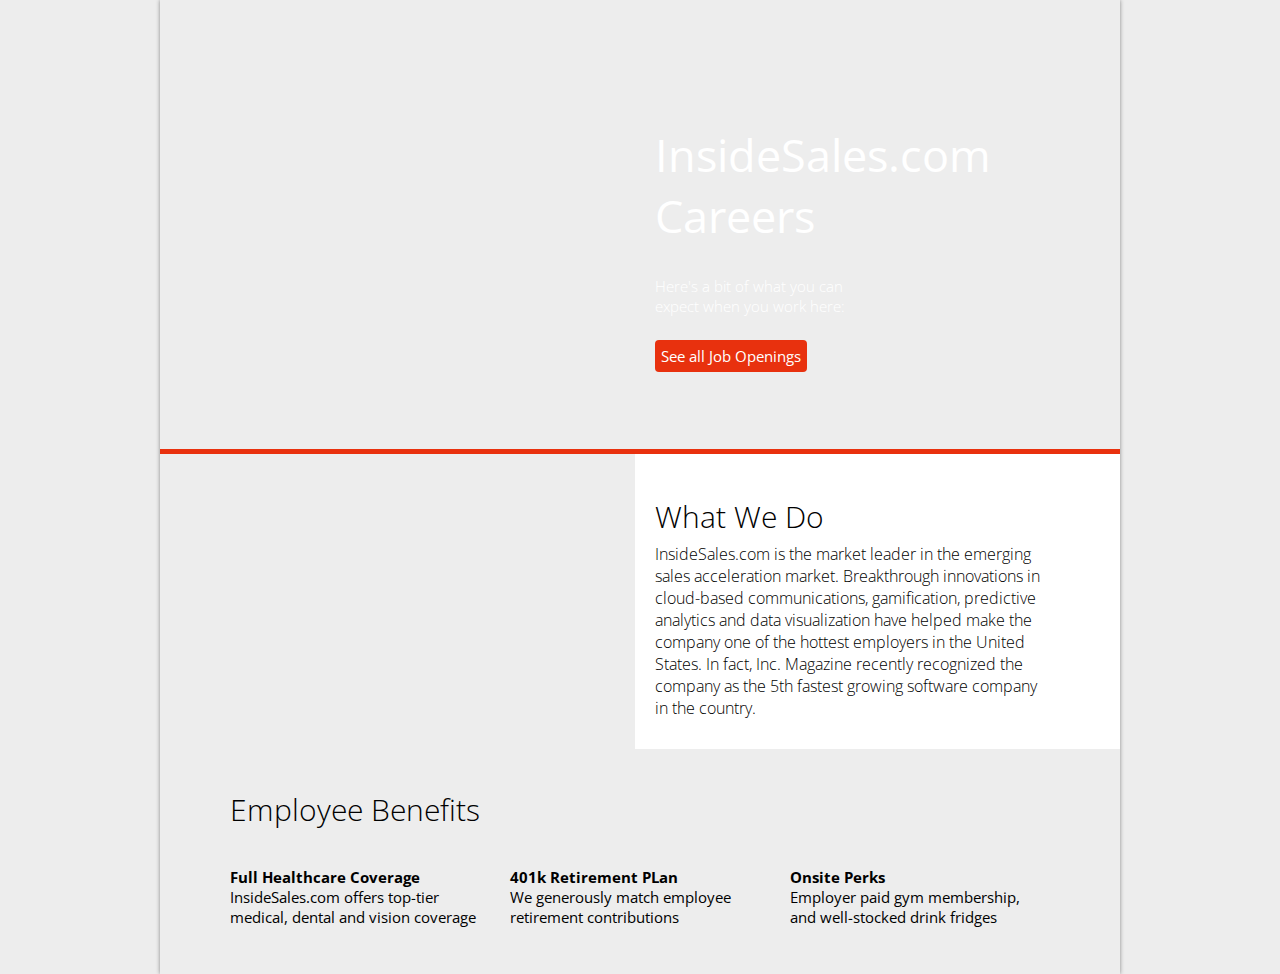
==== index.html @ 8c391225 "Finishes Benefit section" ====
<html>
<head>
	<title>Careers at InsideSales.com</title>
<!-- 	<link rel="stylesheet" type="text/css" href="http://yui.yahooapis.com/pure/0.4.2/pure-min.css"> -->
	<link href="http://fonts.googleapis.com/css?family=Open+Sans:300italic,400italic,600italic,700italic,800italic,400,300,600,700,800" rel="stylesheet" type="text/css">
	<link rel="stylesheet" type="text/css" href="main.css">

	<script src="http://ajax.googleapis.com/ajax/libs/jquery/1.7.1/jquery.min.js" type="text/javascript"></script>

</head>
<body>
	<!--Banner-->
	<div class="banner">
		<div class="banner-content">
			<h1>InsideSales.com Careers</h1>
			<p>Here's a bit of what you can 
			<br />expect when you work here:</p>
			<a class="pure-button" href="">See all Job Openings</a>
		</div>
	</div>

	<!--What We Do Section-->
	<div class="what-we-do">
		<!--Commercial Video-->
        <div class="videoHeroMobile">
            <a href="#" data-reveal-id="myModal">
                <img id="circlePlay" class="videoPlay" src="http://static.insidesales.com/assets/images/video-play-white-2.png" onmouseover="swapIcon();" onmouseout="replaceIcon();">
            </a>
        </div>
		<!--What We Do Content-->
		<div class="what-we-do-content">
			<h2>What We Do</h2>
			<p>InsideSales.com is the market leader in the emerging 
			sales acceleration market. Breakthrough innovations in 
			cloud-based communications, gamiﬁcation, predictive 
			analytics and data visualization have helped make the 
			company one of the hottest employers in the United 
			States. In fact, Inc. Magazine recently recognized the 
			company as the 5th fastest growing software company 
			in the country.</p>
		</div>
	</div>

	<!--Employee Benefits-->
	<div class="benefits">
		<!--Benefits Header-->
		<div class="benefits-title">
			<h2>Employee Benefits</h2>
		</div>
		<!--Benefits lists-->
		<div class="benefits-content">
			<p><b>Full Healthcare Coverage</b></p>
			<p>InsideSales.com offers top-tier medical, dental and vision coverage</p>
		</div>
		<div class="benefits-content">
			<p><b>401k Retirement PLan</b></p>
			<p>We generously match employee retirement contributions</p>
		</div>
		<div class="benefits-content">
			<p><b>Onsite Perks</b></p>
			<p>Employer paid gym membership, and well-stocked drink fridges</p>
		</div>
	</div>

	<!--Do Good Foundation-->
	<div class="pure-g-r">
		<!--Do Good Foundation Content-->
		<div class="pure-u-1-2">
		</div>
		<!--Do Good Video-->
		<div class="pure-u-1-2">
		</div>
	</div>

	<!--Open Positions-->
	<div class="pure-g-r">
		<!--Open Positions Header-->
		<div class="pure-u-1">
		</div>
		<!--Departments-->
		<div class="pure-u-1-6">

		</div>

	</div>





<!--Video Modal
     <div id="myModal" class="reveal-modal">
        <div class="videoContainer">
            <iframe id="frameVideo" src="//www.youtube.com/embed/lNMtQ4W--EI?rel=0" frameborder="0" allowfullscreen style="width:100%; height:100%;"></iframe>
        </div>

	    <script>

	        var video = $("#frameVideo").attr("src");
	    
	        $('#myModal').bind('closed', function() {
	            console.log("myModal closed");
	            $("#frameVideo").attr("src","");
	            $("#frameVideo").attr("src",video);
	        });

	    </script>


	     <script> 	 	
	        function swapIcon() {
	            document.getElementById('circlePlay').src = "http://static.insidesales.com/assets/images/video-play-blue-2.png"; 		
	        }
	        function replaceIcon() {
	            document.getElementById('circlePlay').src = "http://static.insidesales.com/assets/images/video-play-white-2.png"; 	 		
	        } 	 		
	        $("#circlePlay").click(function() { 			        
	            $("#frameVideo").attr("src","//www.youtube.com/embed/ed4tz5NW0PI?rel=0&autoplay=1"); 	 		
	        });



	        function swapIcon2() {
	            document.getElementById('circlePlay2').src = "http://static.insidesales.com/assets/images/video-play-blue-2.png"; 		
	        }
	        function replaceIcon2() {
	            document.getElementById('circlePlay2').src = "http://static.insidesales.com/assets/images/video-play-white-2.png"; 	 		
	        } 	 		
	        $("#circlePlay2").click(function() { 			        
	            $("#frameVideo").attr("src","//www.youtube.com/embed/WAd9bitTn18?rel=0&autoplay=1"); 	 		
	        });

	      </script>
	</div>
-->
</body>
</html>
---- main.css ----
html {
	background-color: #ededed;
}

body{
	font-family: Open Sans, Arial, sans-serif !important;
	width: 960px;
	margin: 0 auto;
	box-shadow: 0px 0px 4px #888888;
}

h1 {
	font-size: 2.83em;
	font-weight: normal;
	margin-top: 0px;
}


.banner {
	background-image: url('http://www.insidesales.com/images/careers-banner.jpg'); 
	background-size: 960px 635px;
	background-repeat: no-repeat;
	height: 449px;
	color: #ffffff;
	border-bottom: 5px solid #e9310e;
}

.banner-content {
	padding-top: 124px;
	margin-left: 495px;
	margin-top: 0px;
}

.banner-content h1 {
	font-size: 2.83em;
	font-weight: normal;
}


.banner-content p {
	font-size: 0.9375em;
	font-weight: 200;
	margin-top: 0px;
	margin-bottom: 30px;
}

.pure-button {
	font-size: 0.9375em;
	background-color: #e8310e;
	border-radius: 4px;
	color: #ffffff;
	text-decoration: none;
	padding: 6px;
}

.videoContainer {
	padding-top: 0px;
	margin-bottom: 0px;
	position: relative;
	padding-bottom: 56.25%;
	height: 0;
}

.videoHeroMobile {
	width: 475px;
    background-size: 100% auto;
    background-position: top center;
    background-image: url('http://static.insidesales.com/assets/images/science-of-sales-screenshot-mobile2.jpg');
    /*height: 234px;*/
    height: 0;
    background-repeat: no-repeat;
    text-align: center;
    padding-bottom: 31%;
    display: inline-block;
    float: left;
}

.videoHeroMobile2 {
    background-size: 100% auto;
    background-position: top center;
    background-image: url('/images/do-good-foundation-video.jpg');
    /*height: 234px;*/
    height: 0;
    background-repeat: no-repeat;
    text-align: center;
    padding-bottom: 62.3%;
}

#frameVideo {
    height: 100%;
    width: 100%;
    position: absolute;
} 

#circlePlay {
    width: 15%;
}

#circlePlay2 {
    width: 15%;
}

.videoPlay {
    margin-top: 5em;
}

.what-we-do-content {
	padding: 42px 70px 0px 20px;
	font-weight: 200;
	width: 395px;
	display: inline-block;
	float: right;
	background-color: #ffffff;
	height: 253px;
	margin: 0;
}

h2 {
	font-weight: 200;
	font-size: 1.875em;
	margin: 0;
}

.what-we-do-content p {
	margin: 0;
	padding-top: 6px;
}

.benefits {
	clear: both;
	height: 185px;
	padding: 37px 50px 0 70px;
}

.benefits p {
	font-size: 0.9375em;
	margin: 0;
}

.benefits-content {
	padding-top: 37px;
	display: inline-block;
	width: 256px;
	padding-right: 20px;
}
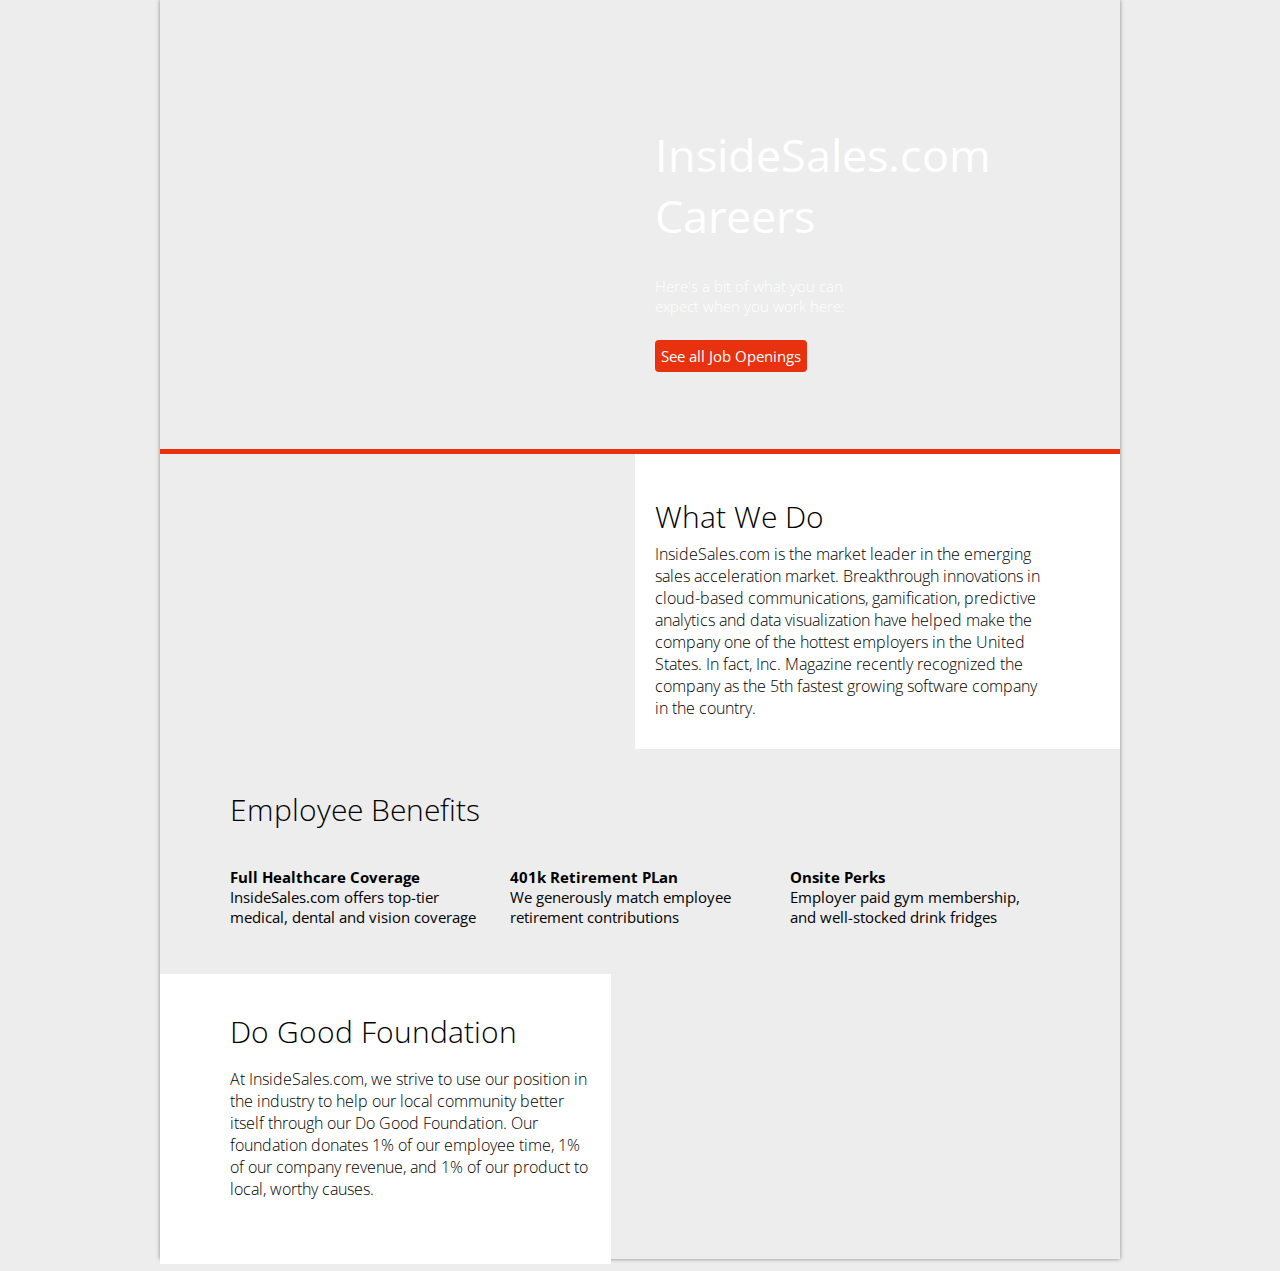
==== commit 307e03c2: "Finishes Do Good section" ====
--- a/index.html
+++ b/index.html
@@ -63,14 +63,22 @@
 	</div>
 
 	<!--Do Good Foundation-->
-	<div class="pure-g-r">
+	<div class="do-good">
 		<!--Do Good Foundation Content-->
-		<div class="pure-u-1-2">
+		<div class="do-good-content">
+			<h2>Do Good Foundation</h2>
+			<p>At InsideSales.com, we strive to use our position in the 
+			industry to help our local community better itself through 
+			our Do Good Foundation. Our foundation donates 1% of 
+			our employee time, 1% of our company revenue, and 1% of 
+			our product to local, worthy causes.</p>
 		</div>
 		<!--Do Good Video-->
-		<div class="pure-u-1-2">
-		</div>
-	</div>
+    	<div class="videoHeroMobile2">
+            <a href="#" data-reveal-id="myModal">
+                <img id="circlePlay2" class="videoPlay" src="http://static.insidesales.com/assets/images/video-play-white-2.png" onmouseover="swapIcon2();" onmouseout="replaceIcon2();">
+            </a>
+       </div>
 
 	<!--Open Positions-->
 	<div class="pure-g-r">
--- a/main.css
+++ b/main.css
@@ -76,14 +76,17 @@
 }
 
 .videoHeroMobile2 {
+	width: 509px;
     background-size: 100% auto;
     background-position: top center;
-    background-image: url('/images/do-good-foundation-video.jpg');
+    background-image: url('http://www.insidesales.com/images/do-good-foundation-video.jpg');
     /*height: 234px;*/
     height: 0;
     background-repeat: no-repeat;
     text-align: center;
-    padding-bottom: 62.3%;
+    padding-bottom: 31%;
+    display: inline-block;
+    float: right;
 }
 
 #frameVideo {
@@ -142,4 +145,20 @@
 	display: inline-block;
 	width: 256px;
 	padding-right: 20px;
+}
+
+.do-good {
+	clear: both;
+	height: 285px;
+}
+
+.do-good-content {
+	padding: 37px 20px 0px 70px;
+	font-weight: 200;
+	width: 361px;
+	display: inline-block;
+	float: left;
+	background-color: #ffffff;
+	height: 253px;
+	margin: 0;
 }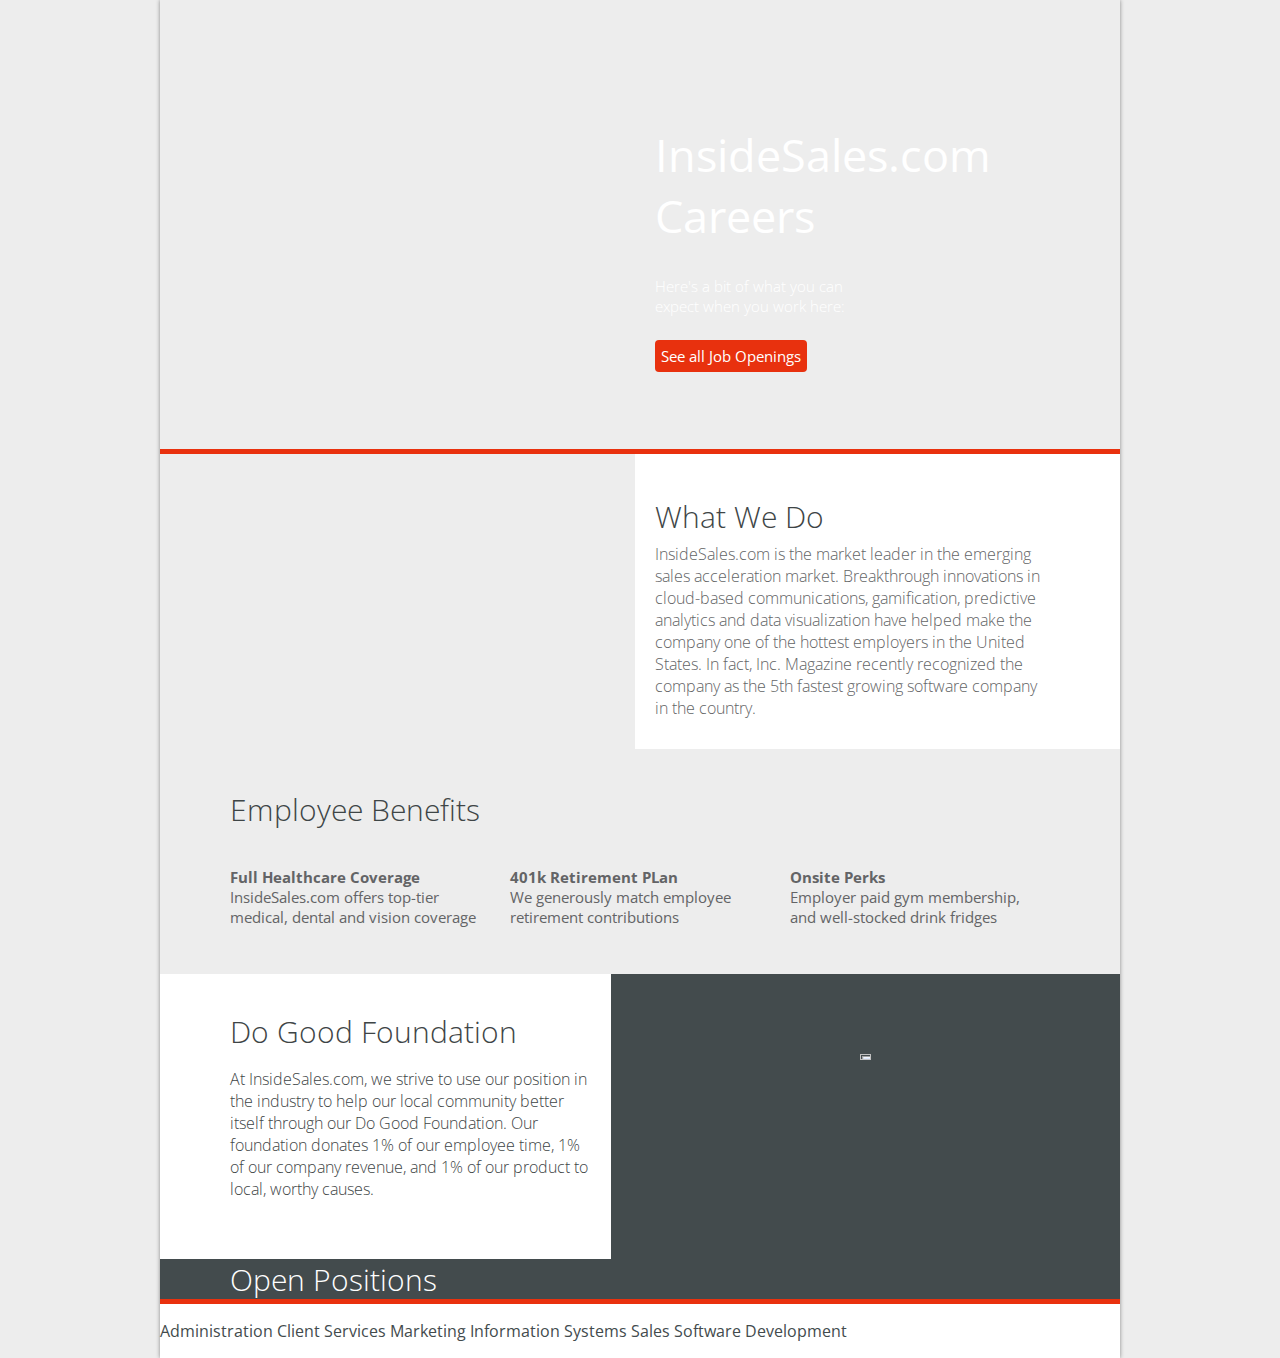
==== commit 0516bbd8: "Changes font colors" ====
--- a/index.html
+++ b/index.html
@@ -79,17 +79,35 @@
                 <img id="circlePlay2" class="videoPlay" src="http://static.insidesales.com/assets/images/video-play-white-2.png" onmouseover="swapIcon2();" onmouseout="replaceIcon2();">
             </a>
        </div>
+    </div>
 
 	<!--Open Positions-->
-	<div class="pure-g-r">
+	<div class="open-positions">
 		<!--Open Positions Header-->
-		<div class="pure-u-1">
+		<div class="open-positions-banner">
+			<h2>Open Positions</h2>
 		</div>
 		<!--Departments-->
-		<div class="pure-u-1-6">
-
+		<div class="departments">
+			<div class="department">
+				<p>Administration</p>
+			</div>
+			<div class="department">
+				<p>Client Services</p>
+			</div>
+			<div class="department">
+				<p>Marketing</p>
+			</div>
+			<div class="department">
+				<p>Information Systems</p>
+			</div>
+			<div class="department">
+				<p>Sales</p>
+			</div>
+			<div class="department">
+				<p>Software Development</p>
+			</div>
 		</div>
-
 	</div>
 
 
--- a/main.css
+++ b/main.css
@@ -7,6 +7,7 @@
 	width: 960px;
 	margin: 0 auto;
 	box-shadow: 0px 0px 4px #888888;
+	color: #434b4d;
 }
 
 h1 {
@@ -81,10 +82,9 @@
     background-position: top center;
     background-image: url('http://www.insidesales.com/images/do-good-foundation-video.jpg');
     /*height: 234px;*/
-    height: 0;
+    height: 285px;
     background-repeat: no-repeat;
     text-align: center;
-    padding-bottom: 31%;
     display: inline-block;
     float: right;
 }
@@ -118,6 +118,14 @@
 	margin: 0;
 }
 
+.what-we-do-content h2 {
+	color: #3e4546;
+}
+
+.what-we-do-content p {
+	color: #636466;
+}
+
 h2 {
 	font-weight: 200;
 	font-size: 1.875em;
@@ -135,9 +143,14 @@
 	padding: 37px 50px 0 70px;
 }
 
+.benefits h2 {
+	color: #3e4546;
+}
+
 .benefits p {
 	font-size: 0.9375em;
 	margin: 0;
+	color: #636466;
 }
 
 .benefits-content {
@@ -150,6 +163,8 @@
 .do-good {
 	clear: both;
 	height: 285px;
+	margin: 0;
+	background-color: #434b4d;
 }
 
 .do-good-content {
@@ -159,6 +174,39 @@
 	display: inline-block;
 	float: left;
 	background-color: #ffffff;
-	height: 253px;
-	margin: 0;
-}+	height: 248px;
+	margin: 0;
+}
+
+.do-good-content {
+	color: #3e4546;
+}
+
+.do-good-content p {
+	color: 
+	margin: 5px 0 0 0;
+}
+
+.open-positions {
+	clear: both;
+	margin: 0;
+	background-color: #ffffff;
+}
+
+.open-positions-banner {
+	height: 40px;
+	padding-left: 70px;
+	background-color: #434b4d;
+	color: #ffffff;
+	border-bottom: 5px solid #e9310e;
+}
+}
+
+.departments {
+	background-color: #ffffff;
+	height: 99px;
+}
+
+.department {
+	display: inline-block;
+} 
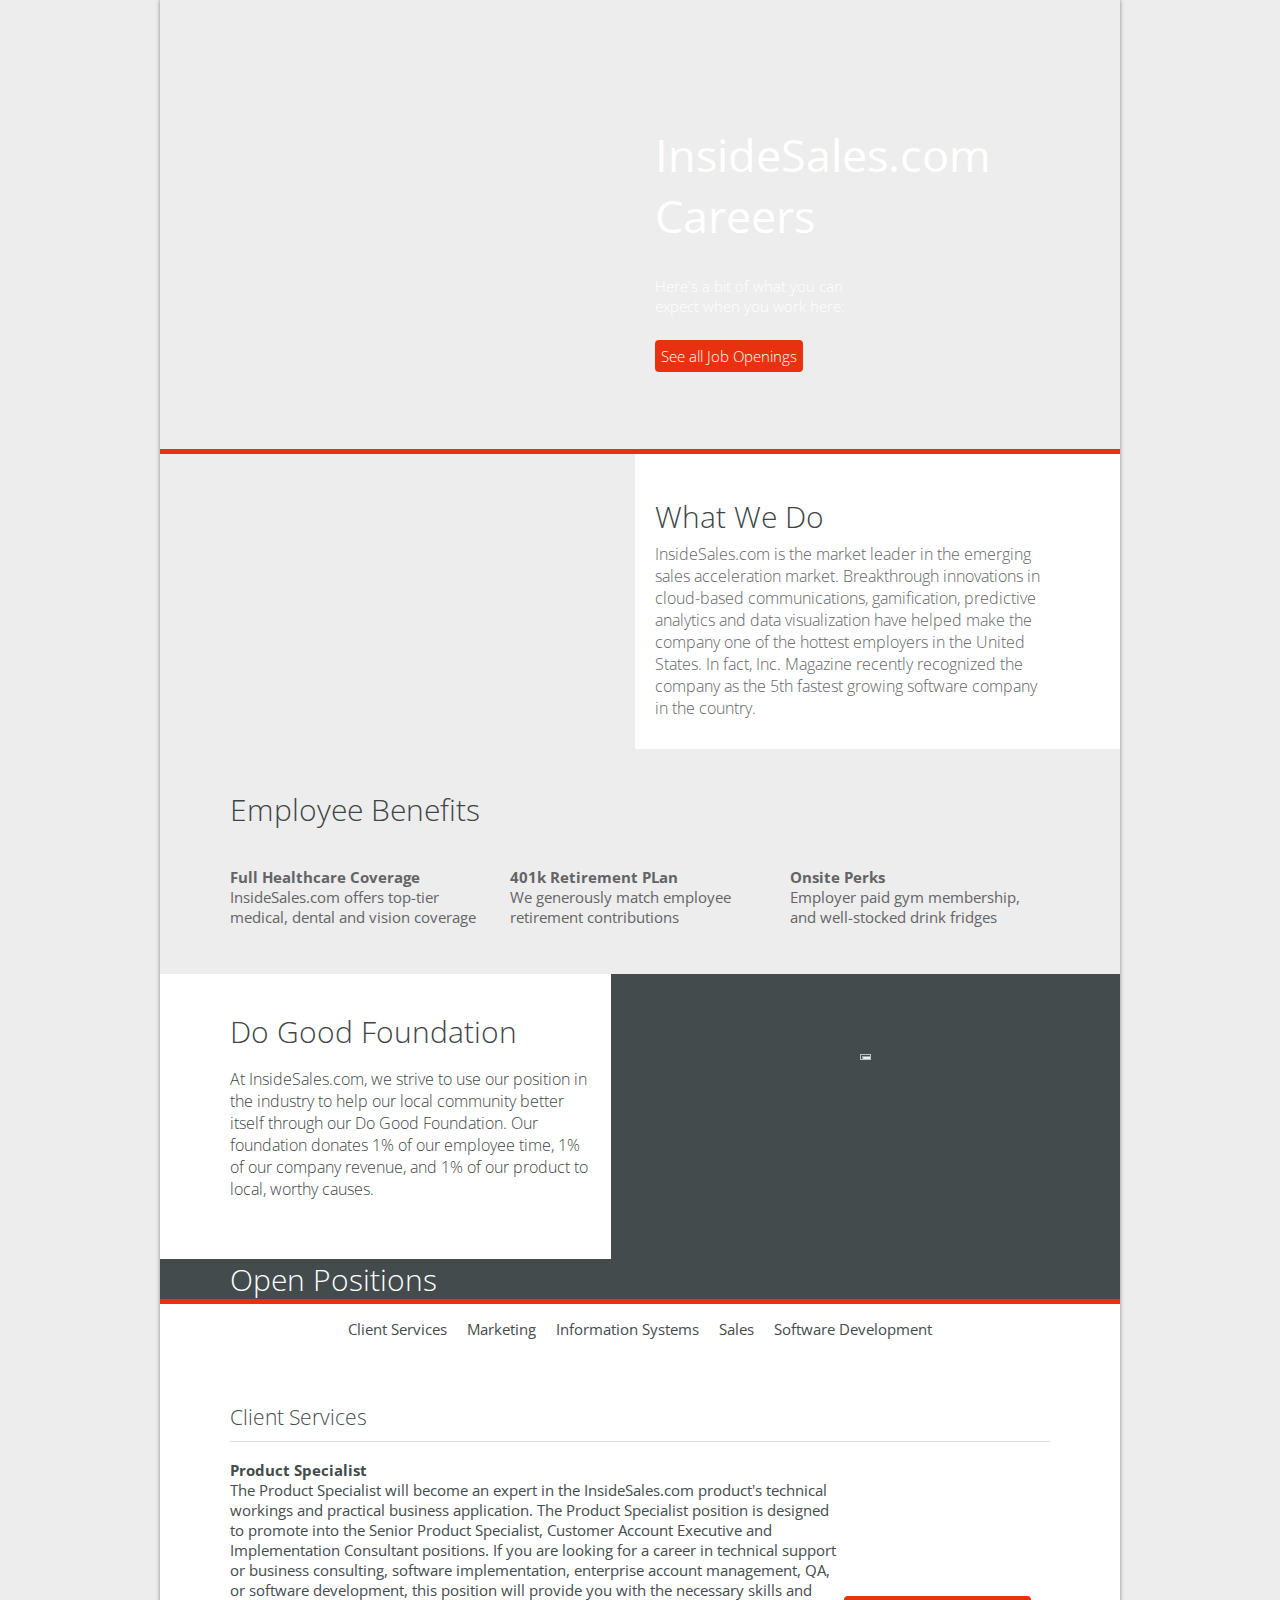
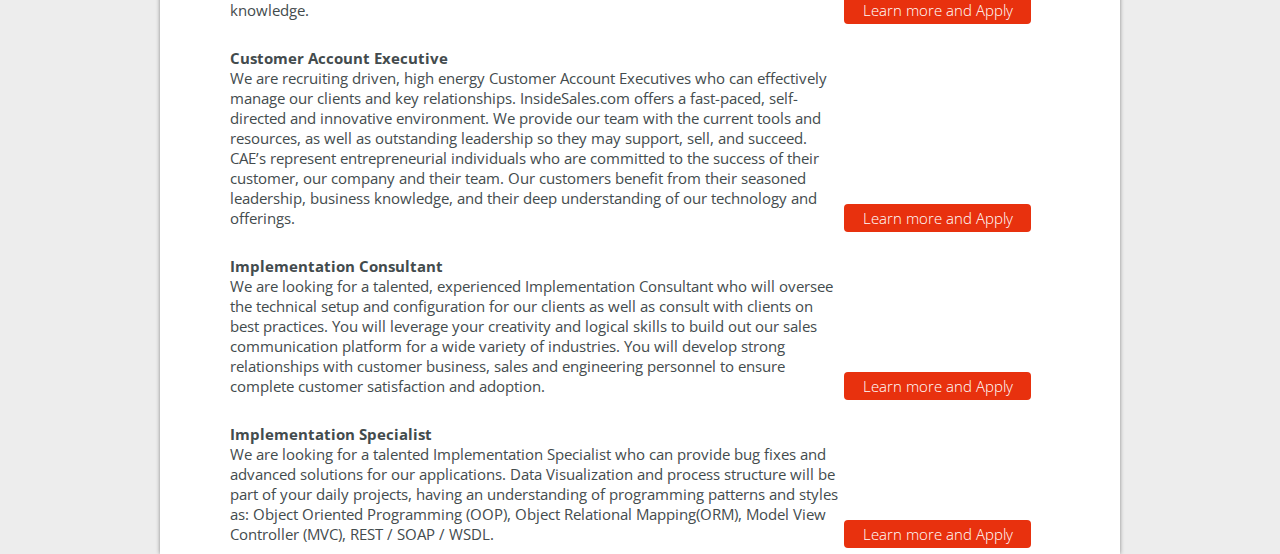
==== commit 9d2a770c: "Adds open positions" ====
--- a/index.html
+++ b/index.html
@@ -89,9 +89,9 @@
 		</div>
 		<!--Departments-->
 		<div class="departments">
-			<div class="department">
+			<!--div class="department">
 				<p>Administration</p>
-			</div>
+			</div-->
 			<div class="department">
 				<p>Client Services</p>
 			</div>
@@ -108,6 +108,45 @@
 				<p>Software Development</p>
 			</div>
 		</div>
+
+		<div class="department-listing">
+			<div class="department-title">
+				<h3>Client Services</h3>
+			</div>
+			<div class="position">
+				<p><b>Product Specialist</b></p>
+				<p>The Product Specialist will become an expert in the InsideSales.com product's technical workings and practical business application. The Product Specialist position is designed to promote into the Senior Product Specialist, Customer Account Executive and Implementation Consultant positions. If you are looking for a career in technical support or business consulting, software implementation, enterprise account management, QA, or software development, this position will provide you with the necessary skills and knowledge.</p>
+			</div>
+			<div class="apply">
+				<a class="pure-button apply-button" href="">Learn more and Apply</a>
+			</div>
+
+			<div class="position">
+				<p><b>Customer Account Executive</b></p>
+				<p>We are recruiting driven, high energy Customer Account Executives who can effectively manage our clients and key relationships. InsideSales.com offers a fast-paced, self-directed and innovative environment. We provide our team with the current tools and resources, as well as outstanding leadership so they may support, sell, and succeed. CAE’s represent entrepreneurial individuals who are committed to the success of their customer, our company and their team. Our customers benefit from their seasoned leadership, business knowledge, and their deep understanding of our technology and offerings.</p>
+			</div>
+			<div class="apply">
+				<a class="pure-button apply-button" href="">Learn more and Apply</a>
+			</div>
+
+			<div class="position">
+				<p><b>Implementation Consultant</b></p>
+				<p>We are looking for a talented, experienced Implementation Consultant who will oversee the technical setup and configuration for our clients as well as consult with clients on best practices. You will leverage your creativity and logical skills to build out our sales communication platform for a wide variety of industries. You will develop strong relationships with customer business, sales and engineering personnel to ensure complete customer satisfaction and adoption.</p>
+			</div>
+			<div class="apply">
+				<a class="pure-button apply-button" href="">Learn more and Apply</a>
+			</div>
+
+			<div class="position">
+				<p><b>Implementation Specialist</b></p>
+				<p>We are looking for a talented Implementation Specialist who can provide bug fixes and advanced solutions for our applications. Data Visualization and process structure will be part of your daily projects, having an understanding of programming patterns and styles as: Object Oriented Programming (OOP), Object Relational Mapping(ORM), Model View Controller (MVC), REST / SOAP / WSDL.</p>
+			</div>
+			<div class="apply">
+				<a class="pure-button apply-button" href="">Learn more and Apply</a>
+			</div>
+
+		</div>
+
 	</div>
 
 
--- a/main.css
+++ b/main.css
@@ -52,6 +52,7 @@
 	color: #ffffff;
 	text-decoration: none;
 	padding: 6px;
+	font-weight: 200;
 }
 
 .videoContainer {
@@ -200,13 +201,54 @@
 	color: #ffffff;
 	border-bottom: 5px solid #e9310e;
 }
-}
 
 .departments {
 	background-color: #ffffff;
 	height: 99px;
+	text-align: center;
 }
 
 .department {
 	display: inline-block;
+	padding: 0 8px;
+}
+
+.department p {
+	font-size: 0.9375em;
 } 
+
+.department-listing {
+	margin: 0 70px;
+}
+
+.department-title {
+	border-bottom: 1px solid #dedede;
+}
+
+.department-title h3 {
+	margin: 0 0 10px 0;
+	font-weight: 200;
+	color: #434b4d;
+	font-size: 1.3125em;
+}
+
+.position {
+	display: inline-block;
+	width: 610px;
+	margin-top: 18px;
+	margin-bottom: 10px;
+}
+
+.position p {
+	margin: 0px;
+	font-size: 0.9375em;
+}
+
+.apply	{
+	display: inline-block;
+	width: 190px;
+}
+
+.apply-button {
+	padding: 4px 18.5px;
+}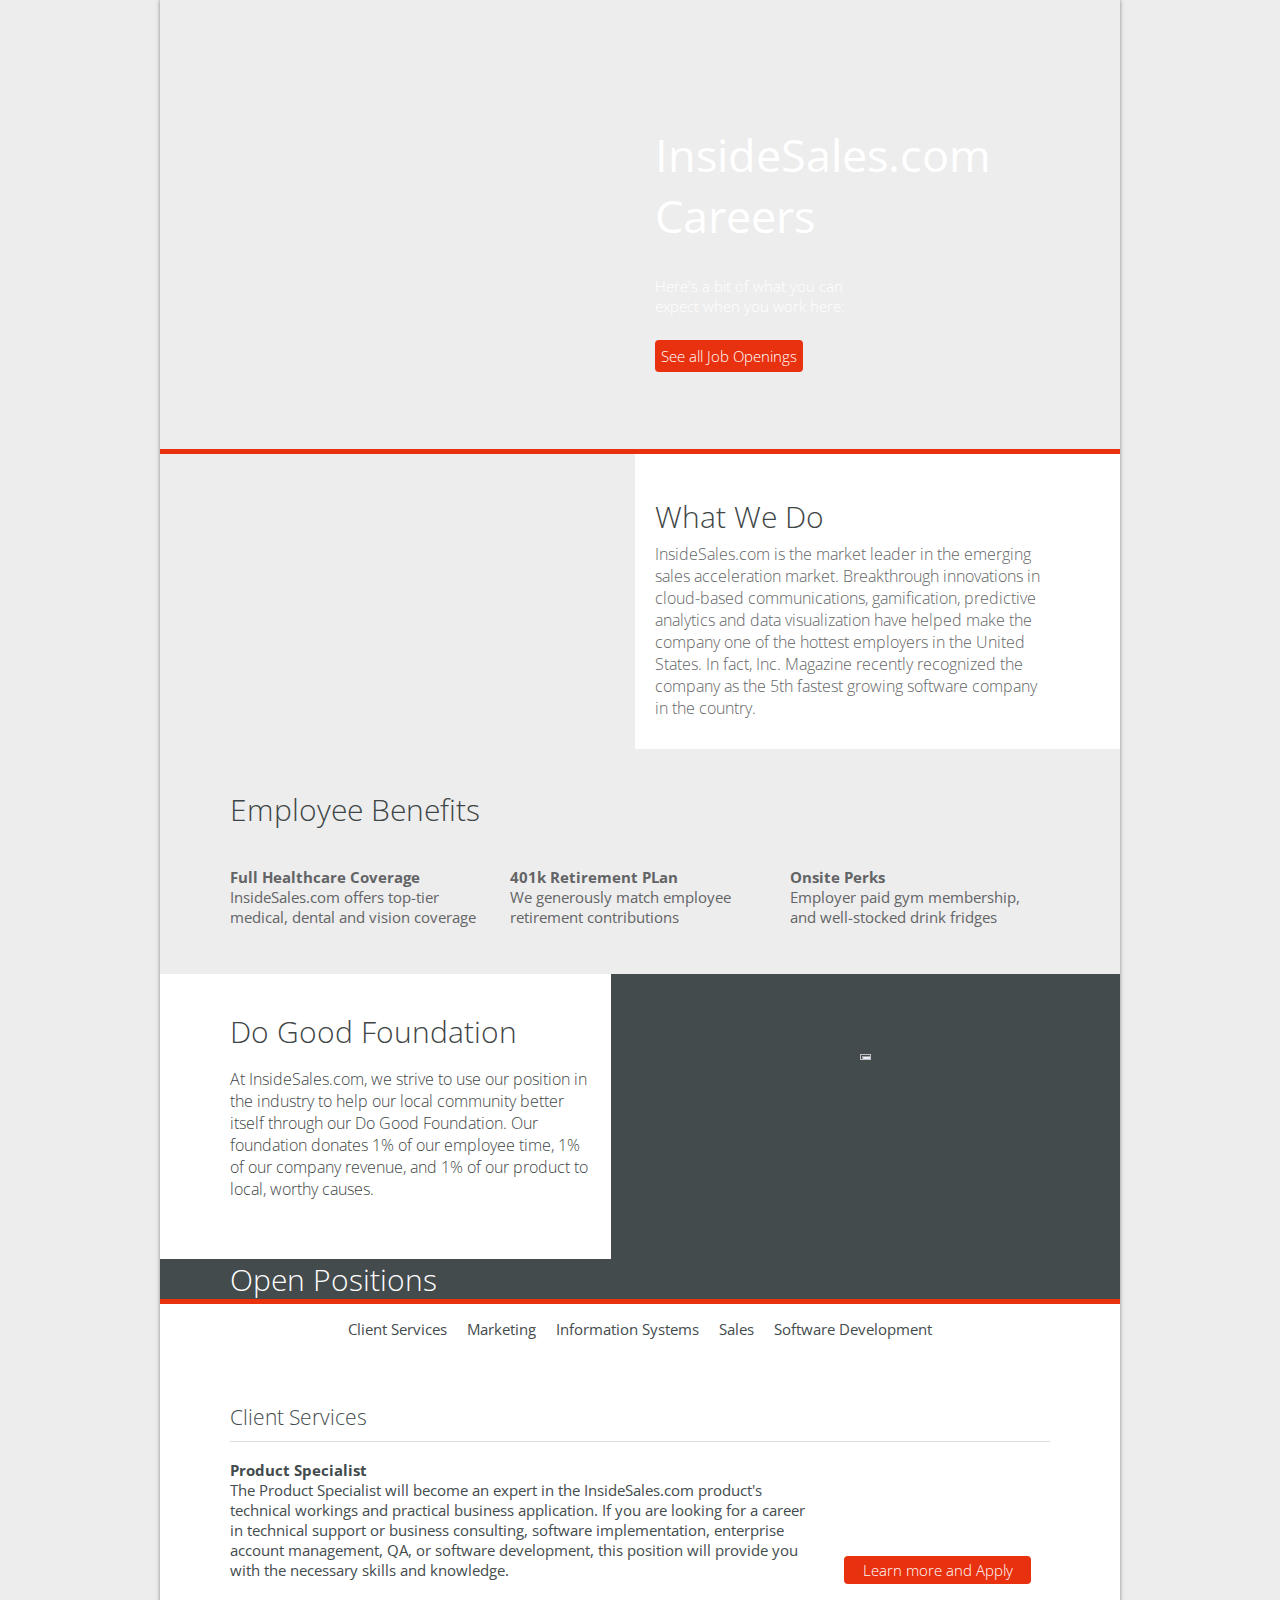
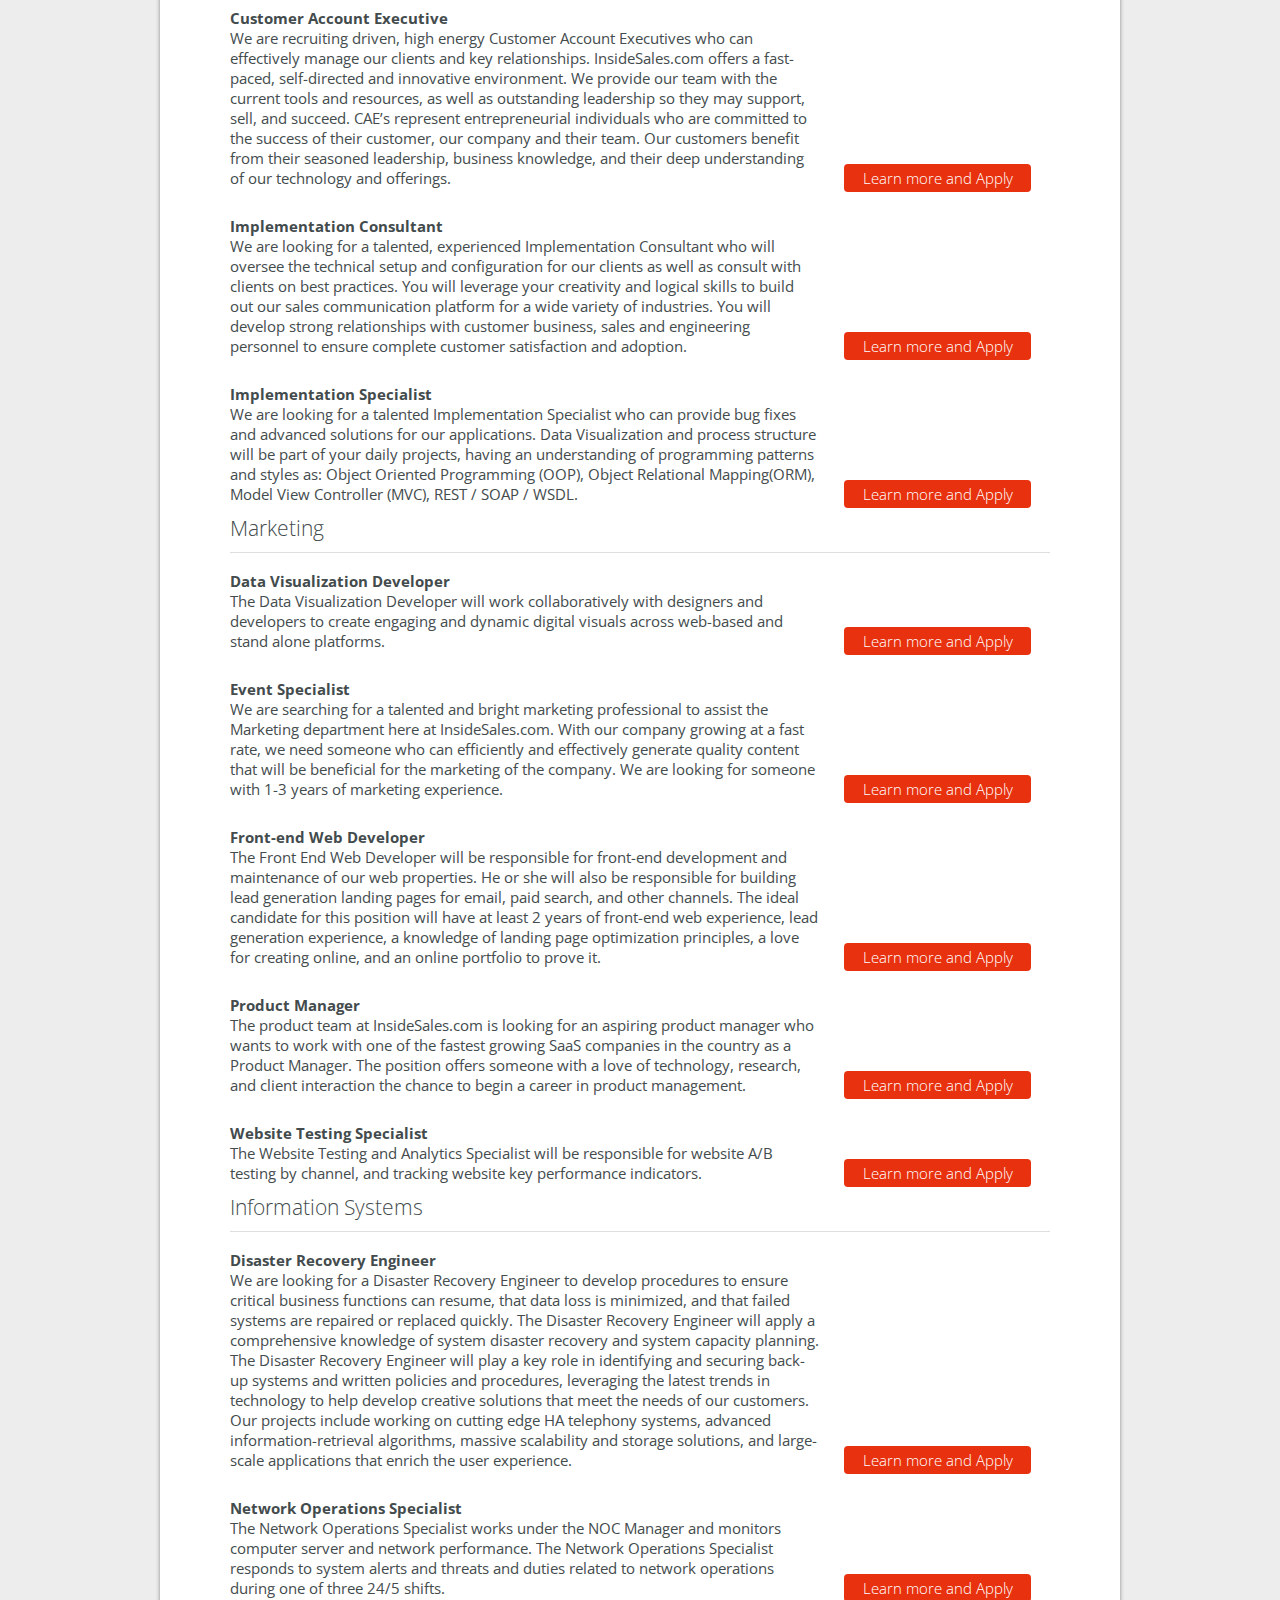
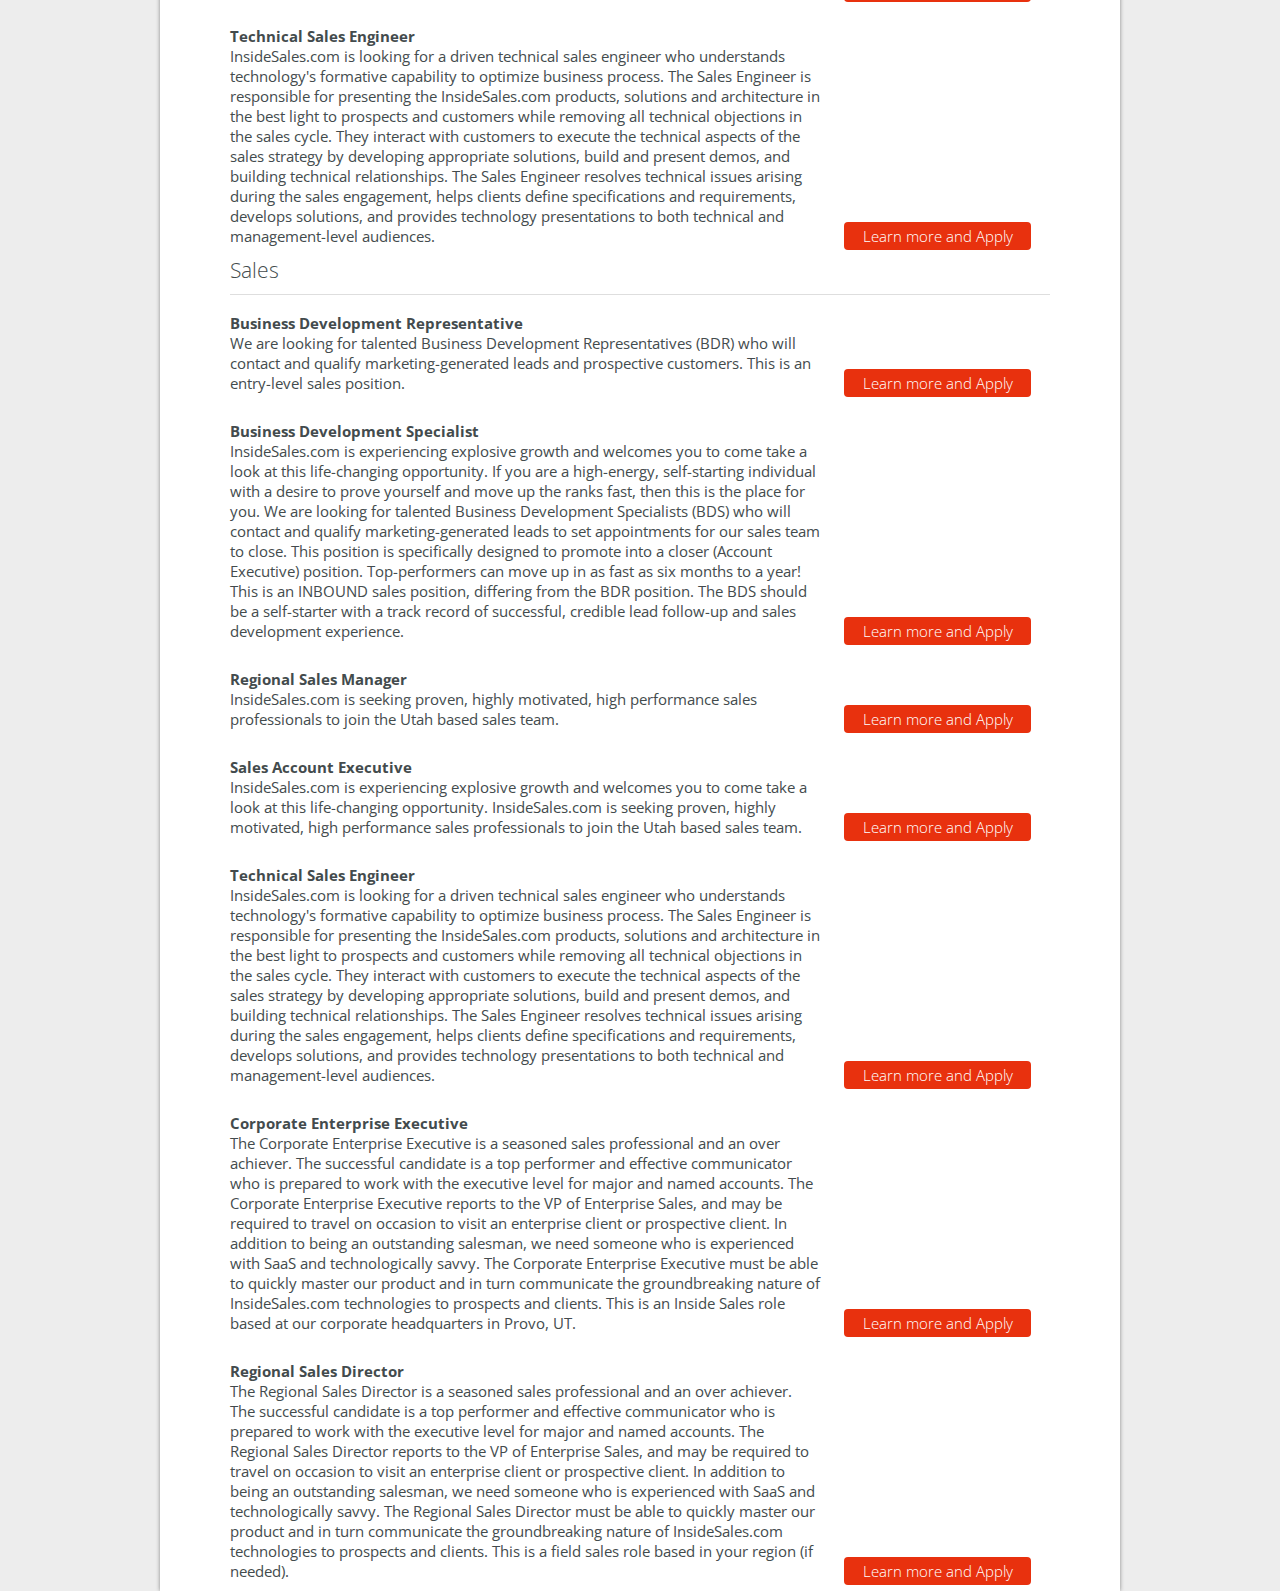
==== commit 500efa95: "Adds remaining open positions" ====
--- a/index.html
+++ b/index.html
@@ -115,7 +115,7 @@
 			</div>
 			<div class="position">
 				<p><b>Product Specialist</b></p>
-				<p>The Product Specialist will become an expert in the InsideSales.com product's technical workings and practical business application. The Product Specialist position is designed to promote into the Senior Product Specialist, Customer Account Executive and Implementation Consultant positions. If you are looking for a career in technical support or business consulting, software implementation, enterprise account management, QA, or software development, this position will provide you with the necessary skills and knowledge.</p>
+				<p>The Product Specialist will become an expert in the InsideSales.com product's technical workings and practical business application. If you are looking for a career in technical support or business consulting, software implementation, enterprise account management, QA, or software development, this position will provide you with the necessary skills and knowledge.</p>
 			</div>
 			<div class="apply">
 				<a class="pure-button apply-button" href="">Learn more and Apply</a>
@@ -146,6 +146,144 @@
 			</div>
 
 		</div>
+
+		<div class="department-listing">
+			<div class="department-title">
+				<h3>Marketing</h3>
+			</div>
+			<div class="position">
+				<p><b>Data Visualization Developer</b></p>
+				<p>The Data Visualization Developer will work collaboratively with designers and developers to create engaging and dynamic digital visuals across web-based and stand alone platforms.</p>
+			</div>
+			<div class="apply">
+				<a class="pure-button apply-button" href="">Learn more and Apply</a>
+			</div>
+
+			<div class="position">
+				<p><b>Event Specialist</b></p>
+				<p>We are searching for a talented and bright marketing professional to assist the Marketing department here at InsideSales.com. With our company growing at a fast rate, we need someone who can efficiently and effectively generate quality content that will be beneficial for the marketing of the company. We are looking for someone with 1-3 years of marketing experience.</p>
+			</div>
+			<div class="apply">
+				<a class="pure-button apply-button" href="">Learn more and Apply</a>
+			</div>
+
+			<div class="position">
+				<p><b>Front-end Web Developer</b></p>
+				<p>The Front End Web Developer will be responsible for front-end development and maintenance of our web properties. He or she will also be responsible for building lead generation landing pages for email, paid search, and other channels. The ideal candidate for this position will have at least 2 years of front-end web experience, lead generation experience, a knowledge of landing page optimization principles, a love for creating online, and an online portfolio to prove it.</p>
+			</div>
+			<div class="apply">
+				<a class="pure-button apply-button" href="">Learn more and Apply</a>
+			</div>
+
+			<div class="position">
+				<p><b>Product Manager</b></p>
+				<p>The product team at InsideSales.com is looking for an aspiring product manager who wants to work with one of the fastest growing SaaS companies in the country as a Product Manager. The position offers someone with a love of technology, research, and client interaction the chance to begin a career in product management.</p>
+			</div>
+			<div class="apply">
+				<a class="pure-button apply-button" href="">Learn more and Apply</a>
+			</div>
+
+			<div class="position">
+				<p><b>Website Testing Specialist</b></p>
+				<p>The Website Testing and Analytics Specialist will be responsible for website A/B testing by channel, and tracking website key performance indicators.</p>
+			</div>
+			<div class="apply">
+				<a class="pure-button apply-button" href="">Learn more and Apply</a>
+			</div>
+
+		</div>
+
+		<div class="department-listing">
+			<div class="department-title">
+				<h3>Information Systems</h3>
+			</div>
+			<div class="position">
+				<p><b>Disaster Recovery Engineer</b></p>
+				<p>We are looking for a Disaster Recovery Engineer to develop procedures to ensure critical business functions can resume, that data loss is minimized, and that failed systems are repaired or replaced quickly. The Disaster Recovery Engineer will apply a comprehensive knowledge of system disaster recovery and system capacity planning. The Disaster Recovery Engineer will play a key role in identifying and securing back-up systems and written policies and procedures, leveraging the latest trends in technology to help develop creative solutions that meet the needs of our customers. Our projects include working on cutting edge HA telephony systems, advanced information-retrieval algorithms, massive scalability and storage solutions, and large-scale applications that enrich the user experience.</p>
+			</div>
+			<div class="apply">
+				<a class="pure-button apply-button" href="">Learn more and Apply</a>
+			</div>
+
+			<div class="position">
+				<p><b>Network Operations Specialist</b></p>
+				<p>The Network Operations Specialist works under the NOC Manager and monitors computer server and network performance. The Network Operations Specialist responds to system alerts and threats and duties related to network operations during one of three 24/5 shifts.</p>
+			</div>
+			<div class="apply">
+				<a class="pure-button apply-button" href="">Learn more and Apply</a>
+			</div>
+
+			<div class="position">
+				<p><b>Technical Sales Engineer</b></p>
+				<p>InsideSales.com is looking for a driven technical sales engineer who understands technology's formative capability to optimize business process. The Sales Engineer is responsible for presenting the InsideSales.com products, solutions and architecture in the best light to prospects and customers while removing all technical objections in the sales cycle. They interact with customers to execute the technical aspects of the sales strategy by developing appropriate solutions, build and present demos, and building technical relationships. The Sales Engineer resolves technical issues arising during the sales engagement, helps clients define specifications and requirements, develops solutions, and provides technology presentations to both technical and management-level audiences.</p>
+			</div>
+			<div class="apply">
+				<a class="pure-button apply-button" href="">Learn more and Apply</a>
+			</div>
+		</div>
+
+		<div class="department-listing">
+			<div class="department-title">
+				<h3>Sales</h3>
+			</div>
+			<div class="position">
+				<p><b>Business Development Representative</b></p>
+				<p>We are looking for talented Business Development Representatives (BDR) who will contact and qualify marketing-generated leads and prospective customers. This is an entry-level sales position.</p>
+			</div>
+			<div class="apply">
+				<a class="pure-button apply-button" href="">Learn more and Apply</a>
+			</div>
+
+			<div class="position">
+				<p><b>Business Development Specialist</b></p>
+				<p>InsideSales.com is experiencing explosive growth and welcomes you to come take a look at this life-changing opportunity. If you are a high-energy, self-starting individual with a desire to prove yourself and move up the ranks fast, then this is the place for you. We are looking for talented Business Development Specialists (BDS) who will contact and qualify marketing-generated leads to set appointments for our sales team to close. This position is specifically designed to promote into a closer (Account Executive) position. Top-performers can move up in as fast as six months to a year! This is an INBOUND sales position, differing from the BDR position. The BDS should be a self-starter with a track record of successful, credible lead follow-up and sales development experience.</p>
+			</div>
+			<div class="apply">
+				<a class="pure-button apply-button" href="">Learn more and Apply</a>
+			</div>
+
+			<div class="position">
+				<p><b>Regional Sales Manager</b></p>
+				<p>InsideSales.com is seeking proven, highly motivated, high performance sales professionals to join the Utah based sales team.</p>
+			</div>
+			<div class="apply">
+				<a class="pure-button apply-button" href="">Learn more and Apply</a>
+			</div>
+
+			<div class="position">
+				<p><b>Sales Account Executive</b></p>
+				<p>InsideSales.com is experiencing explosive growth and welcomes you to come take a look at this life-changing opportunity. InsideSales.com is seeking proven, highly motivated, high performance sales professionals to join the Utah based sales team.</p>
+			</div>
+			<div class="apply">
+				<a class="pure-button apply-button" href="">Learn more and Apply</a>
+			</div>
+
+			<div class="position">
+				<p><b>Technical Sales Engineer</b></p>
+				<p>InsideSales.com is looking for a driven technical sales engineer who understands technology's formative capability to optimize business process. The Sales Engineer is responsible for presenting the InsideSales.com products, solutions and architecture in the best light to prospects and customers while removing all technical objections in the sales cycle. They interact with customers to execute the technical aspects of the sales strategy by developing appropriate solutions, build and present demos, and building technical relationships. The Sales Engineer resolves technical issues arising during the sales engagement, helps clients define specifications and requirements, develops solutions, and provides technology presentations to both technical and management-level audiences.</p>
+			</div>
+			<div class="apply">
+				<a class="pure-button apply-button" href="">Learn more and Apply</a>
+			</div>
+
+			<div class="position">
+				<p><b>Corporate Enterprise Executive</b></p>
+				<p>The Corporate Enterprise Executive is a seasoned sales professional and an over achiever. The successful candidate is a top performer and effective communicator who is prepared to work with the executive level for major and named accounts. The Corporate Enterprise Executive reports to the VP of Enterprise Sales, and may be required to travel on occasion to visit an enterprise client or prospective client. In addition to being an outstanding salesman, we need someone who is experienced with SaaS and technologically savvy. The Corporate Enterprise Executive must be able to quickly master our product and in turn communicate the groundbreaking nature of InsideSales.com technologies to prospects and clients. This is an Inside Sales role based at our corporate headquarters in Provo, UT.</p>
+			</div>
+			<div class="apply">
+				<a class="pure-button apply-button" href="">Learn more and Apply</a>
+			</div>
+
+			<div class="position">
+				<p><b>Regional Sales Director</b></p>
+				<p>The Regional Sales Director is a seasoned sales professional and an over achiever. The successful candidate is a top performer and effective communicator who is prepared to work with the executive level for major and named accounts. The Regional Sales Director reports to the VP of Enterprise Sales, and may be required to travel on occasion to visit an enterprise client or prospective client. In addition to being an outstanding salesman, we need someone who is experienced with SaaS and technologically savvy. The Regional Sales Director must be able to quickly master our product and in turn communicate the groundbreaking nature of InsideSales.com technologies to prospects and clients. This is a field sales role based in your region (if needed).</p>
+			</div>
+			<div class="apply">
+				<a class="pure-button apply-button" href="">Learn more and Apply</a>
+			</div>
+
+		</div>
+
 
 	</div>
 
--- a/main.css
+++ b/main.css
@@ -242,6 +242,7 @@
 .position p {
 	margin: 0px;
 	font-size: 0.9375em;
+	margin-right: 20px;
 }
 
 .apply	{
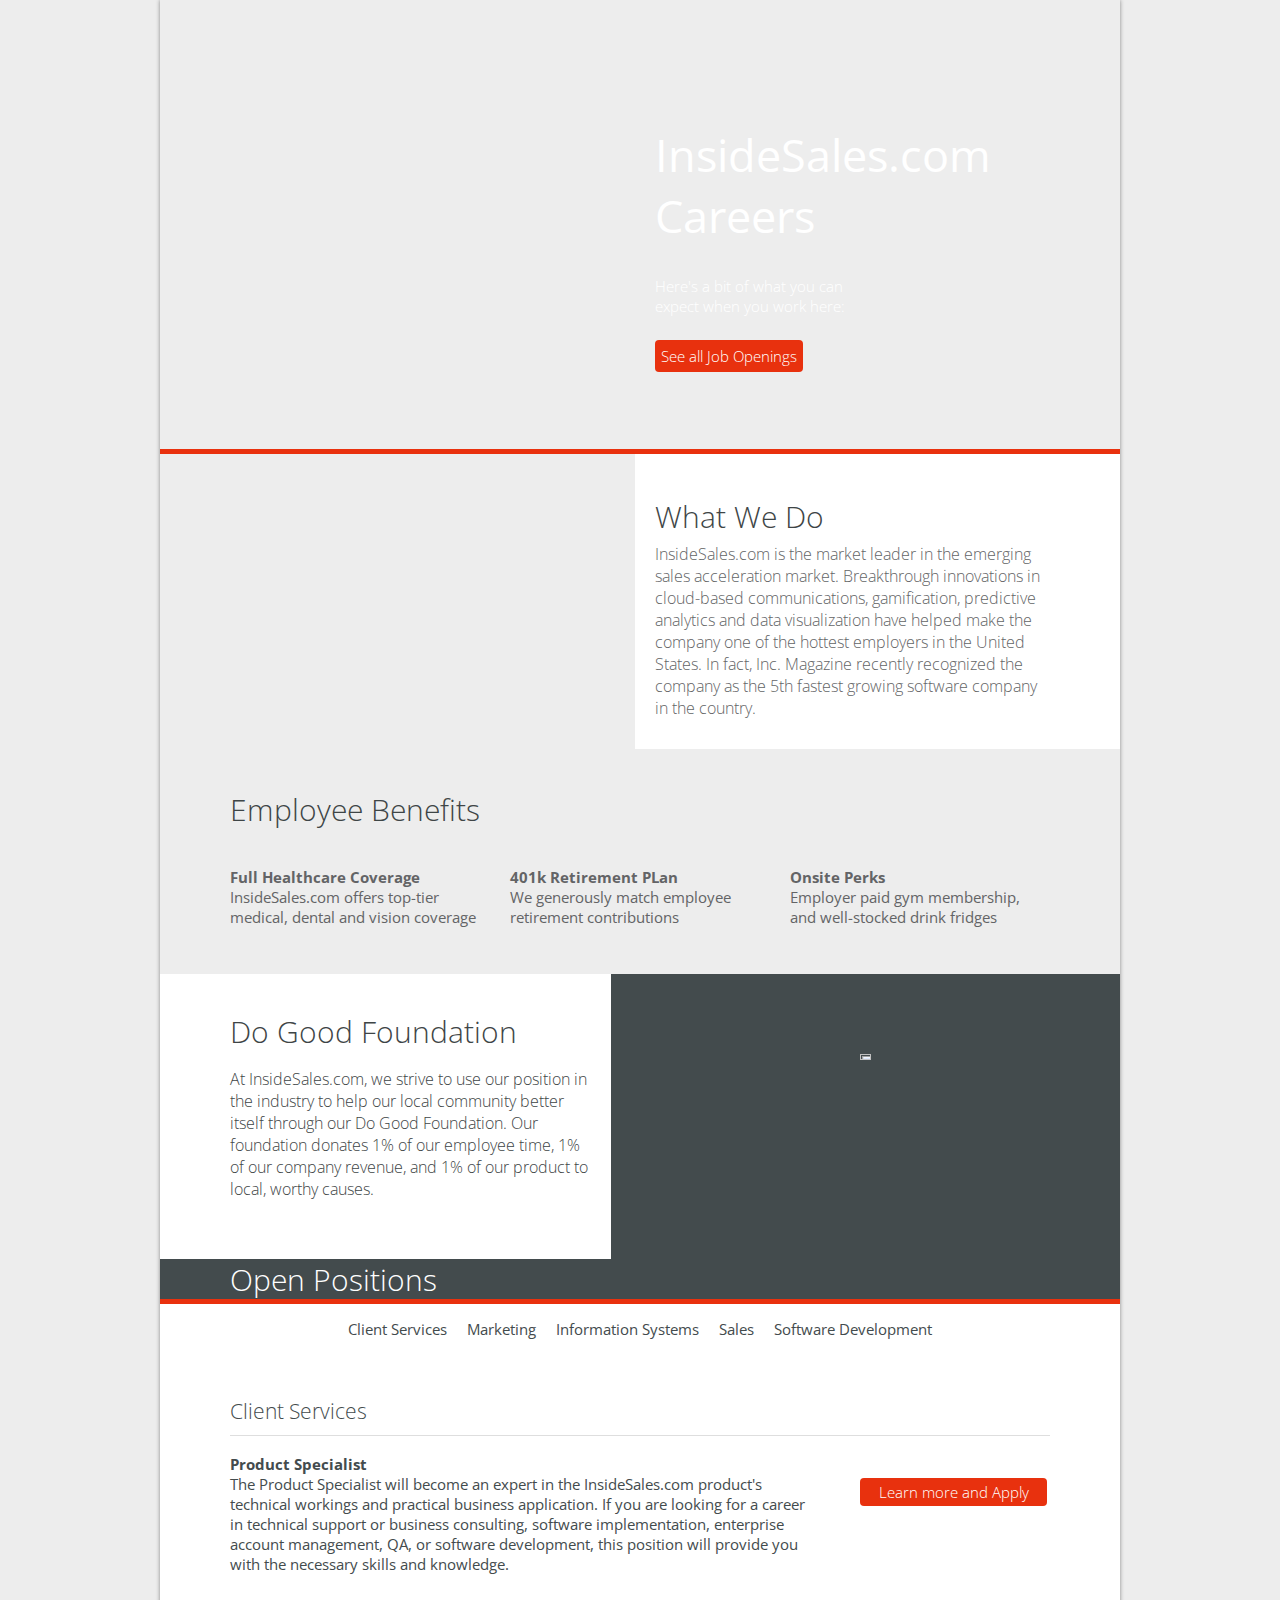
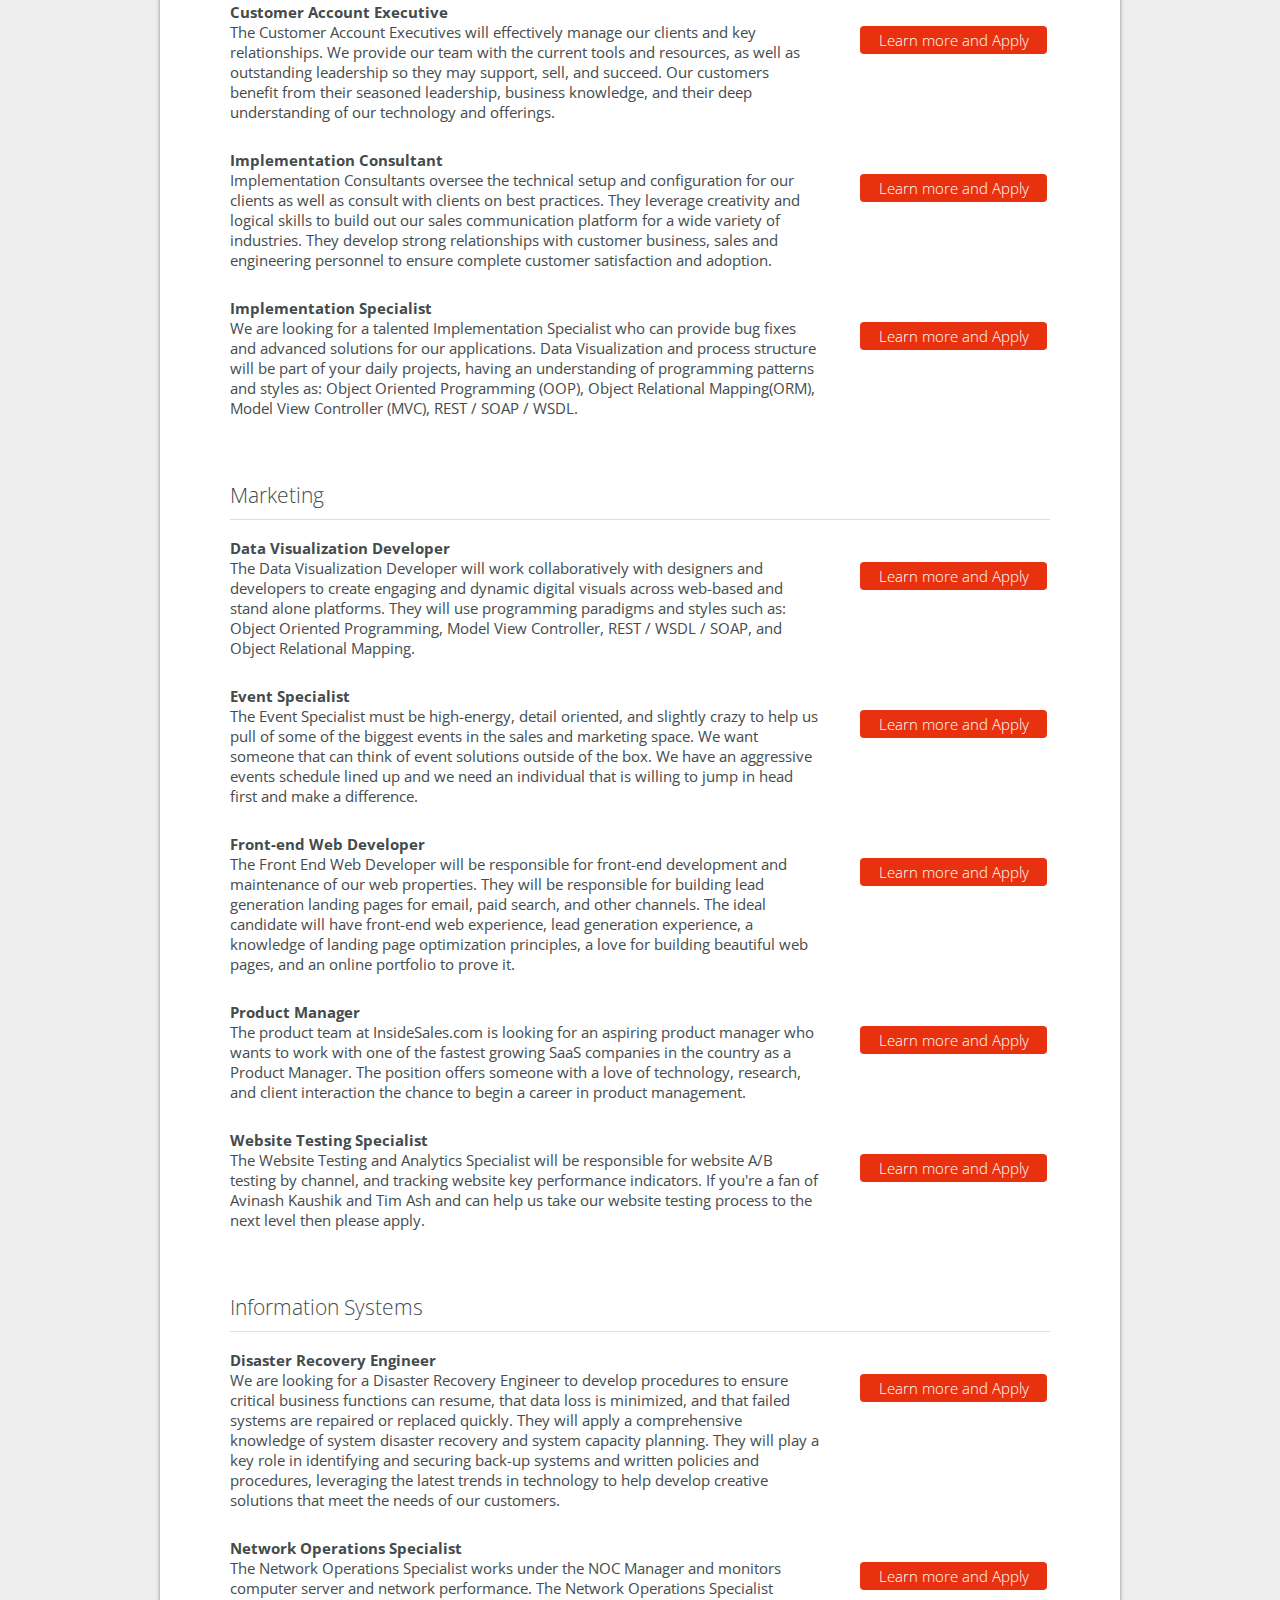
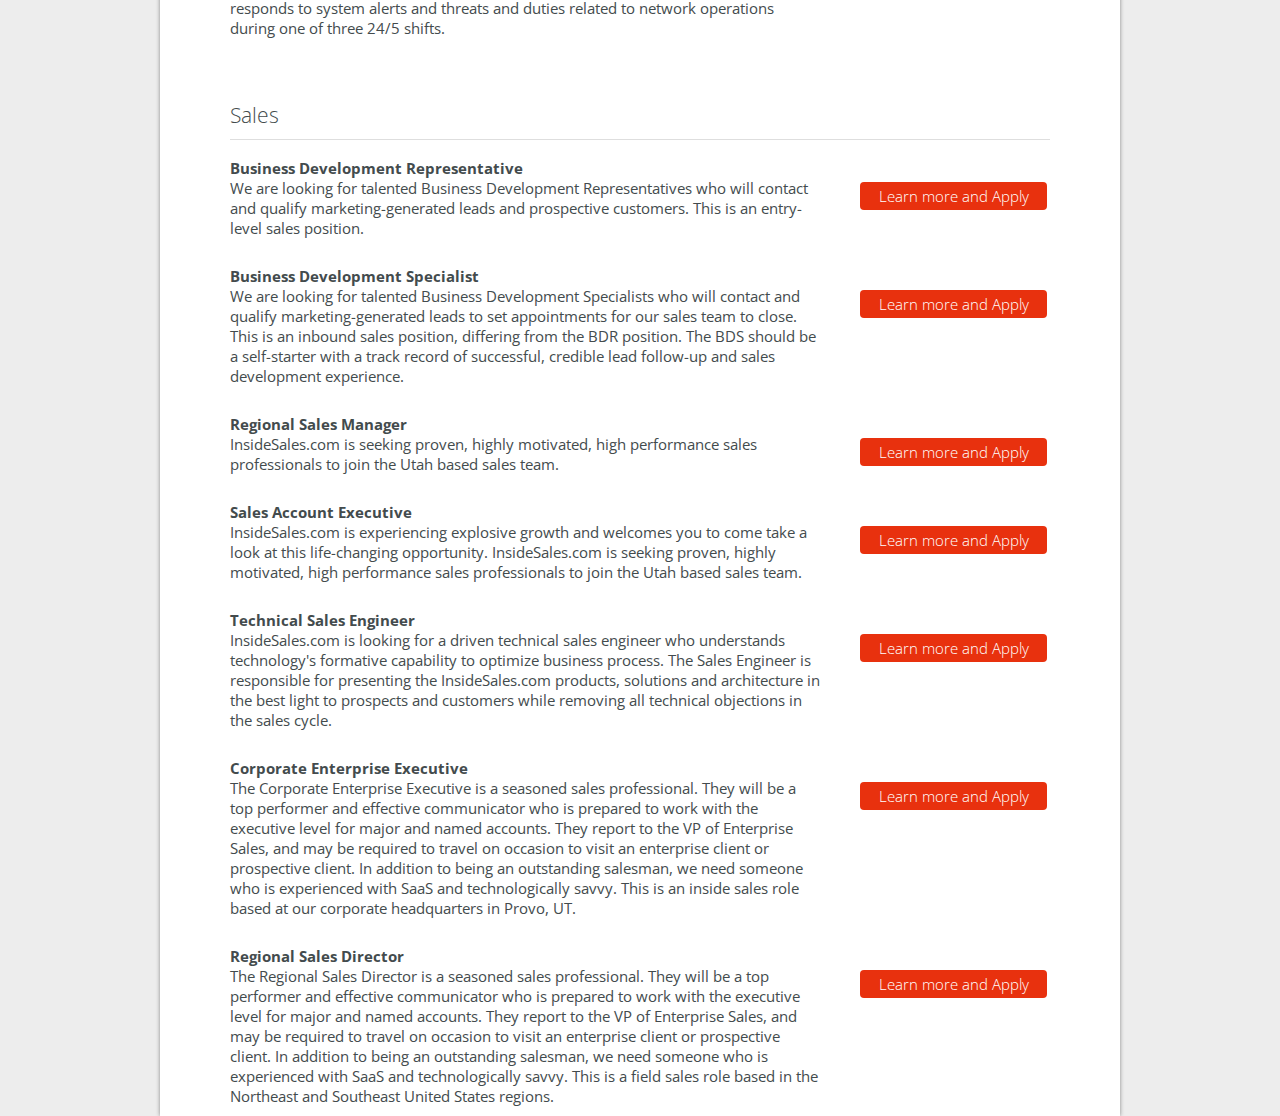
==== commit 7c8d95ad: "Updates job descriptions" ====
--- a/index.html
+++ b/index.html
@@ -123,7 +123,7 @@
 
 			<div class="position">
 				<p><b>Customer Account Executive</b></p>
-				<p>We are recruiting driven, high energy Customer Account Executives who can effectively manage our clients and key relationships. InsideSales.com offers a fast-paced, self-directed and innovative environment. We provide our team with the current tools and resources, as well as outstanding leadership so they may support, sell, and succeed. CAE’s represent entrepreneurial individuals who are committed to the success of their customer, our company and their team. Our customers benefit from their seasoned leadership, business knowledge, and their deep understanding of our technology and offerings.</p>
+				<p>The Customer Account Executives will effectively manage our clients and key relationships. We provide our team with the current tools and resources, as well as outstanding leadership so they may support, sell, and succeed. Our customers benefit from their seasoned leadership, business knowledge, and their deep understanding of our technology and offerings.</p>
 			</div>
 			<div class="apply">
 				<a class="pure-button apply-button" href="">Learn more and Apply</a>
@@ -131,7 +131,7 @@
 
 			<div class="position">
 				<p><b>Implementation Consultant</b></p>
-				<p>We are looking for a talented, experienced Implementation Consultant who will oversee the technical setup and configuration for our clients as well as consult with clients on best practices. You will leverage your creativity and logical skills to build out our sales communication platform for a wide variety of industries. You will develop strong relationships with customer business, sales and engineering personnel to ensure complete customer satisfaction and adoption.</p>
+				<p>Implementation Consultants oversee the technical setup and configuration for our clients as well as consult with clients on best practices. They leverage creativity and logical skills to build out our sales communication platform for a wide variety of industries. They develop strong relationships with customer business, sales and engineering personnel to ensure complete customer satisfaction and adoption.</p>
 			</div>
 			<div class="apply">
 				<a class="pure-button apply-button" href="">Learn more and Apply</a>
@@ -153,7 +153,7 @@
 			</div>
 			<div class="position">
 				<p><b>Data Visualization Developer</b></p>
-				<p>The Data Visualization Developer will work collaboratively with designers and developers to create engaging and dynamic digital visuals across web-based and stand alone platforms.</p>
+				<p>The Data Visualization Developer will work collaboratively with designers and developers to create engaging and dynamic digital visuals across web-based and stand alone platforms. They will use programming paradigms and styles such as: Object Oriented Programming, Model View Controller, REST / WSDL / SOAP, and Object Relational Mapping.</p>
 			</div>
 			<div class="apply">
 				<a class="pure-button apply-button" href="">Learn more and Apply</a>
@@ -161,7 +161,7 @@
 
 			<div class="position">
 				<p><b>Event Specialist</b></p>
-				<p>We are searching for a talented and bright marketing professional to assist the Marketing department here at InsideSales.com. With our company growing at a fast rate, we need someone who can efficiently and effectively generate quality content that will be beneficial for the marketing of the company. We are looking for someone with 1-3 years of marketing experience.</p>
+				<p>The Event Specialist must be high-energy, detail oriented, and slightly crazy to help us pull of some of the biggest events in the sales and marketing space. We want someone that can think of event solutions outside of the box. We have an aggressive events schedule lined up and we need an individual that is willing to jump in head first and make a difference.</p>
 			</div>
 			<div class="apply">
 				<a class="pure-button apply-button" href="">Learn more and Apply</a>
@@ -169,7 +169,7 @@
 
 			<div class="position">
 				<p><b>Front-end Web Developer</b></p>
-				<p>The Front End Web Developer will be responsible for front-end development and maintenance of our web properties. He or she will also be responsible for building lead generation landing pages for email, paid search, and other channels. The ideal candidate for this position will have at least 2 years of front-end web experience, lead generation experience, a knowledge of landing page optimization principles, a love for creating online, and an online portfolio to prove it.</p>
+				<p>The Front End Web Developer will be responsible for front-end development and maintenance of our web properties. They will be responsible for building lead generation landing pages for email, paid search, and other channels. The ideal candidate will have front-end web experience, lead generation experience, a knowledge of landing page optimization principles, a love for building beautiful web pages, and an online portfolio to prove it.</p>
 			</div>
 			<div class="apply">
 				<a class="pure-button apply-button" href="">Learn more and Apply</a>
@@ -185,7 +185,7 @@
 
 			<div class="position">
 				<p><b>Website Testing Specialist</b></p>
-				<p>The Website Testing and Analytics Specialist will be responsible for website A/B testing by channel, and tracking website key performance indicators.</p>
+				<p>The Website Testing and Analytics Specialist will be responsible for website A/B testing by channel, and tracking website key performance indicators. If you&#39re a fan of Avinash Kaushik and Tim Ash and can help us take our website testing process to the next level then please apply.</p>
 			</div>
 			<div class="apply">
 				<a class="pure-button apply-button" href="">Learn more and Apply</a>
@@ -199,7 +199,7 @@
 			</div>
 			<div class="position">
 				<p><b>Disaster Recovery Engineer</b></p>
-				<p>We are looking for a Disaster Recovery Engineer to develop procedures to ensure critical business functions can resume, that data loss is minimized, and that failed systems are repaired or replaced quickly. The Disaster Recovery Engineer will apply a comprehensive knowledge of system disaster recovery and system capacity planning. The Disaster Recovery Engineer will play a key role in identifying and securing back-up systems and written policies and procedures, leveraging the latest trends in technology to help develop creative solutions that meet the needs of our customers. Our projects include working on cutting edge HA telephony systems, advanced information-retrieval algorithms, massive scalability and storage solutions, and large-scale applications that enrich the user experience.</p>
+				<p>We are looking for a Disaster Recovery Engineer to develop procedures to ensure critical business functions can resume, that data loss is minimized, and that failed systems are repaired or replaced quickly. They will apply a comprehensive knowledge of system disaster recovery and system capacity planning. They will play a key role in identifying and securing back-up systems and written policies and procedures, leveraging the latest trends in technology to help develop creative solutions that meet the needs of our customers.</p>
 			</div>
 			<div class="apply">
 				<a class="pure-button apply-button" href="">Learn more and Apply</a>
@@ -213,13 +213,6 @@
 				<a class="pure-button apply-button" href="">Learn more and Apply</a>
 			</div>
 
-			<div class="position">
-				<p><b>Technical Sales Engineer</b></p>
-				<p>InsideSales.com is looking for a driven technical sales engineer who understands technology's formative capability to optimize business process. The Sales Engineer is responsible for presenting the InsideSales.com products, solutions and architecture in the best light to prospects and customers while removing all technical objections in the sales cycle. They interact with customers to execute the technical aspects of the sales strategy by developing appropriate solutions, build and present demos, and building technical relationships. The Sales Engineer resolves technical issues arising during the sales engagement, helps clients define specifications and requirements, develops solutions, and provides technology presentations to both technical and management-level audiences.</p>
-			</div>
-			<div class="apply">
-				<a class="pure-button apply-button" href="">Learn more and Apply</a>
-			</div>
 		</div>
 
 		<div class="department-listing">
@@ -228,7 +221,7 @@
 			</div>
 			<div class="position">
 				<p><b>Business Development Representative</b></p>
-				<p>We are looking for talented Business Development Representatives (BDR) who will contact and qualify marketing-generated leads and prospective customers. This is an entry-level sales position.</p>
+				<p>We are looking for talented Business Development Representatives who will contact and qualify marketing-generated leads and prospective customers. This is an entry-level sales position.</p>
 			</div>
 			<div class="apply">
 				<a class="pure-button apply-button" href="">Learn more and Apply</a>
@@ -236,7 +229,7 @@
 
 			<div class="position">
 				<p><b>Business Development Specialist</b></p>
-				<p>InsideSales.com is experiencing explosive growth and welcomes you to come take a look at this life-changing opportunity. If you are a high-energy, self-starting individual with a desire to prove yourself and move up the ranks fast, then this is the place for you. We are looking for talented Business Development Specialists (BDS) who will contact and qualify marketing-generated leads to set appointments for our sales team to close. This position is specifically designed to promote into a closer (Account Executive) position. Top-performers can move up in as fast as six months to a year! This is an INBOUND sales position, differing from the BDR position. The BDS should be a self-starter with a track record of successful, credible lead follow-up and sales development experience.</p>
+				<p>We are looking for talented Business Development Specialists who will contact and qualify marketing-generated leads to set appointments for our sales team to close. This is an inbound sales position, differing from the BDR position. The BDS should be a self-starter with a track record of successful, credible lead follow-up and sales development experience.</p>
 			</div>
 			<div class="apply">
 				<a class="pure-button apply-button" href="">Learn more and Apply</a>
@@ -260,7 +253,7 @@
 
 			<div class="position">
 				<p><b>Technical Sales Engineer</b></p>
-				<p>InsideSales.com is looking for a driven technical sales engineer who understands technology's formative capability to optimize business process. The Sales Engineer is responsible for presenting the InsideSales.com products, solutions and architecture in the best light to prospects and customers while removing all technical objections in the sales cycle. They interact with customers to execute the technical aspects of the sales strategy by developing appropriate solutions, build and present demos, and building technical relationships. The Sales Engineer resolves technical issues arising during the sales engagement, helps clients define specifications and requirements, develops solutions, and provides technology presentations to both technical and management-level audiences.</p>
+				<p>InsideSales.com is looking for a driven technical sales engineer who understands technology's formative capability to optimize business process. The Sales Engineer is responsible for presenting the InsideSales.com products, solutions and architecture in the best light to prospects and customers while removing all technical objections in the sales cycle.</p>
 			</div>
 			<div class="apply">
 				<a class="pure-button apply-button" href="">Learn more and Apply</a>
@@ -268,7 +261,7 @@
 
 			<div class="position">
 				<p><b>Corporate Enterprise Executive</b></p>
-				<p>The Corporate Enterprise Executive is a seasoned sales professional and an over achiever. The successful candidate is a top performer and effective communicator who is prepared to work with the executive level for major and named accounts. The Corporate Enterprise Executive reports to the VP of Enterprise Sales, and may be required to travel on occasion to visit an enterprise client or prospective client. In addition to being an outstanding salesman, we need someone who is experienced with SaaS and technologically savvy. The Corporate Enterprise Executive must be able to quickly master our product and in turn communicate the groundbreaking nature of InsideSales.com technologies to prospects and clients. This is an Inside Sales role based at our corporate headquarters in Provo, UT.</p>
+				<p>The Corporate Enterprise Executive is a seasoned sales professional. They will be a top performer and effective communicator who is prepared to work with the executive level for major and named accounts. They report to the VP of Enterprise Sales, and may be required to travel on occasion to visit an enterprise client or prospective client. In addition to being an outstanding salesman, we need someone who is experienced with SaaS and technologically savvy. This is an inside sales role based at our corporate headquarters in Provo, UT.</p>
 			</div>
 			<div class="apply">
 				<a class="pure-button apply-button" href="">Learn more and Apply</a>
@@ -276,7 +269,7 @@
 
 			<div class="position">
 				<p><b>Regional Sales Director</b></p>
-				<p>The Regional Sales Director is a seasoned sales professional and an over achiever. The successful candidate is a top performer and effective communicator who is prepared to work with the executive level for major and named accounts. The Regional Sales Director reports to the VP of Enterprise Sales, and may be required to travel on occasion to visit an enterprise client or prospective client. In addition to being an outstanding salesman, we need someone who is experienced with SaaS and technologically savvy. The Regional Sales Director must be able to quickly master our product and in turn communicate the groundbreaking nature of InsideSales.com technologies to prospects and clients. This is a field sales role based in your region (if needed).</p>
+				<p>The Regional Sales Director is a seasoned sales professional. They will be a top performer and effective communicator who is prepared to work with the executive level for major and named accounts. They report to the VP of Enterprise Sales, and may be required to travel on occasion to visit an enterprise client or prospective client. In addition to being an outstanding salesman, we need someone who is experienced with SaaS and technologically savvy. This is a field sales role based in the Northeast and Southeast United States regions.</p>
 			</div>
 			<div class="apply">
 				<a class="pure-button apply-button" href="">Learn more and Apply</a>
--- a/main.css
+++ b/main.css
@@ -204,8 +204,8 @@
 
 .departments {
 	background-color: #ffffff;
-	height: 99px;
 	text-align: center;
+	margin-bottom: -10px;
 }
 
 .department {
@@ -218,7 +218,7 @@
 } 
 
 .department-listing {
-	margin: 0 70px;
+	margin: 53px 70px 0 70px;
 }
 
 .department-title {
@@ -248,6 +248,8 @@
 .apply	{
 	display: inline-block;
 	width: 190px;
+	float: right;
+	margin-top: 46px;
 }
 
 .apply-button {
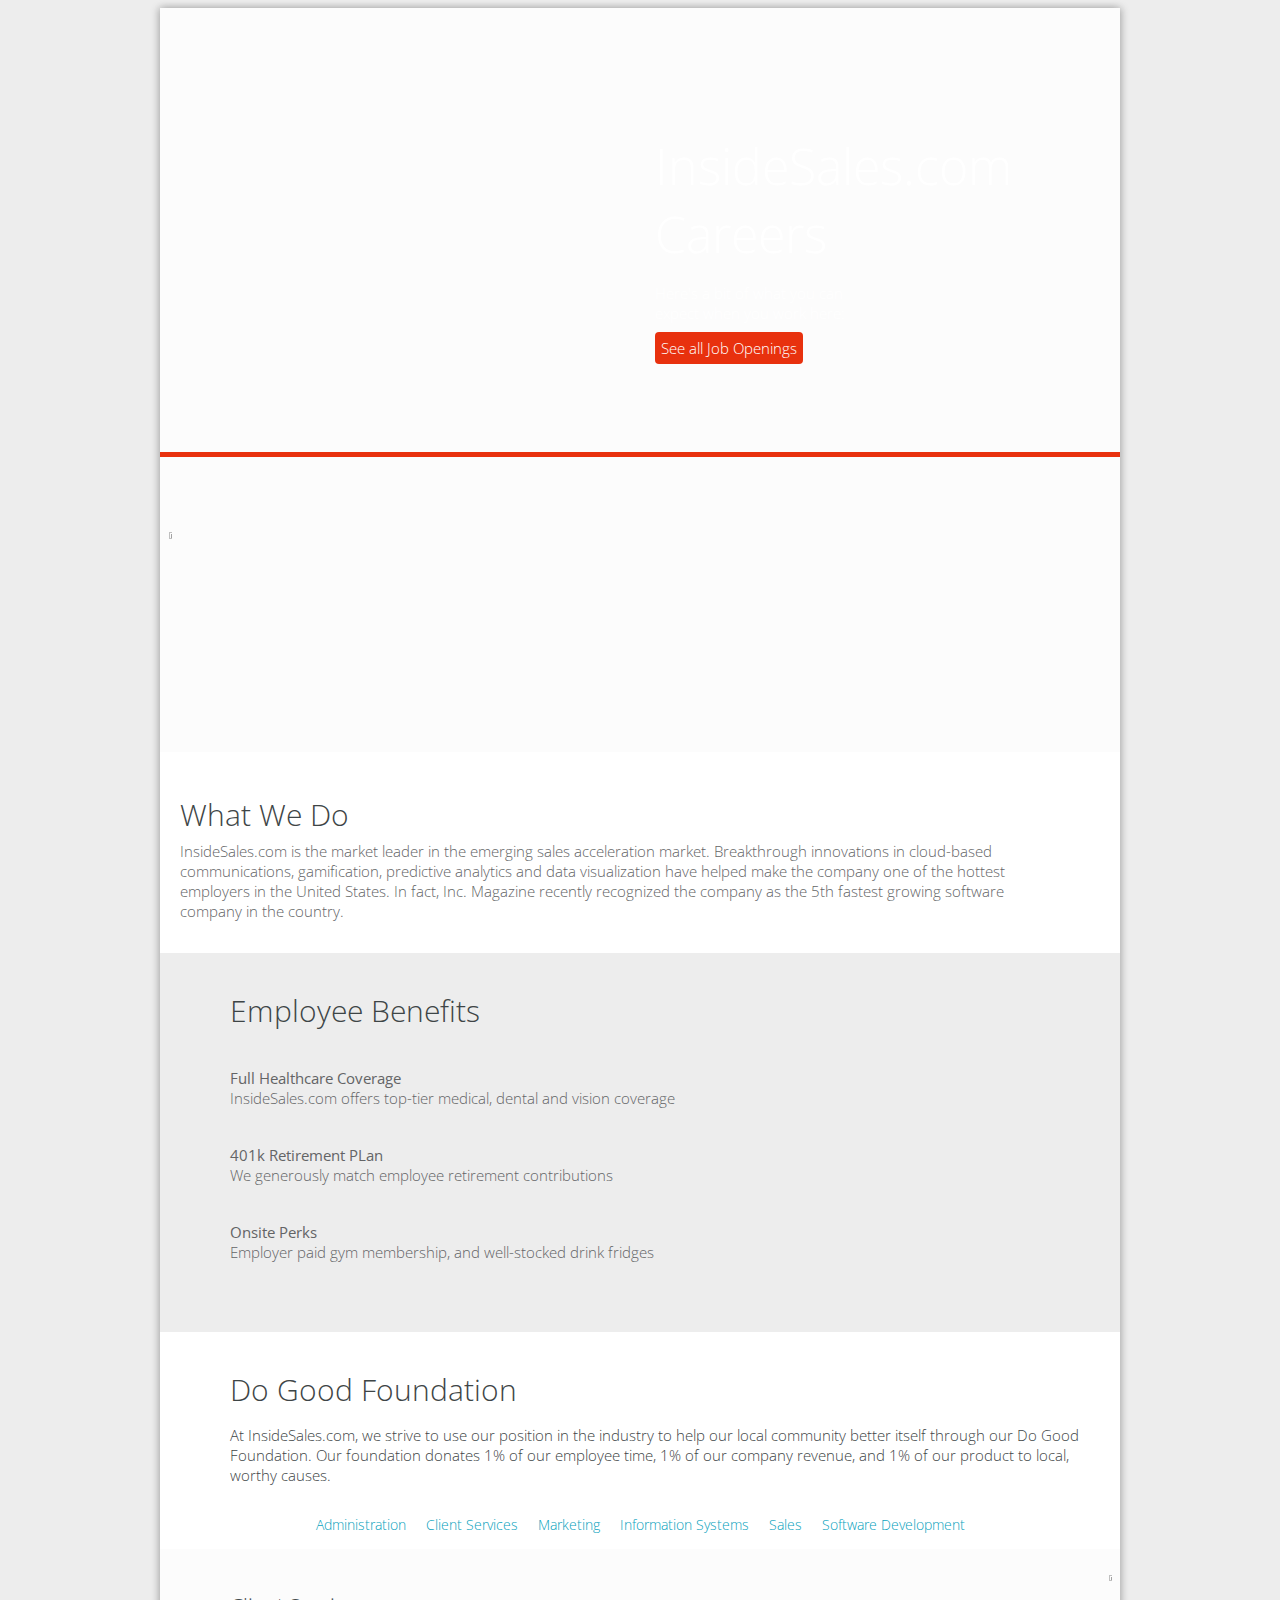
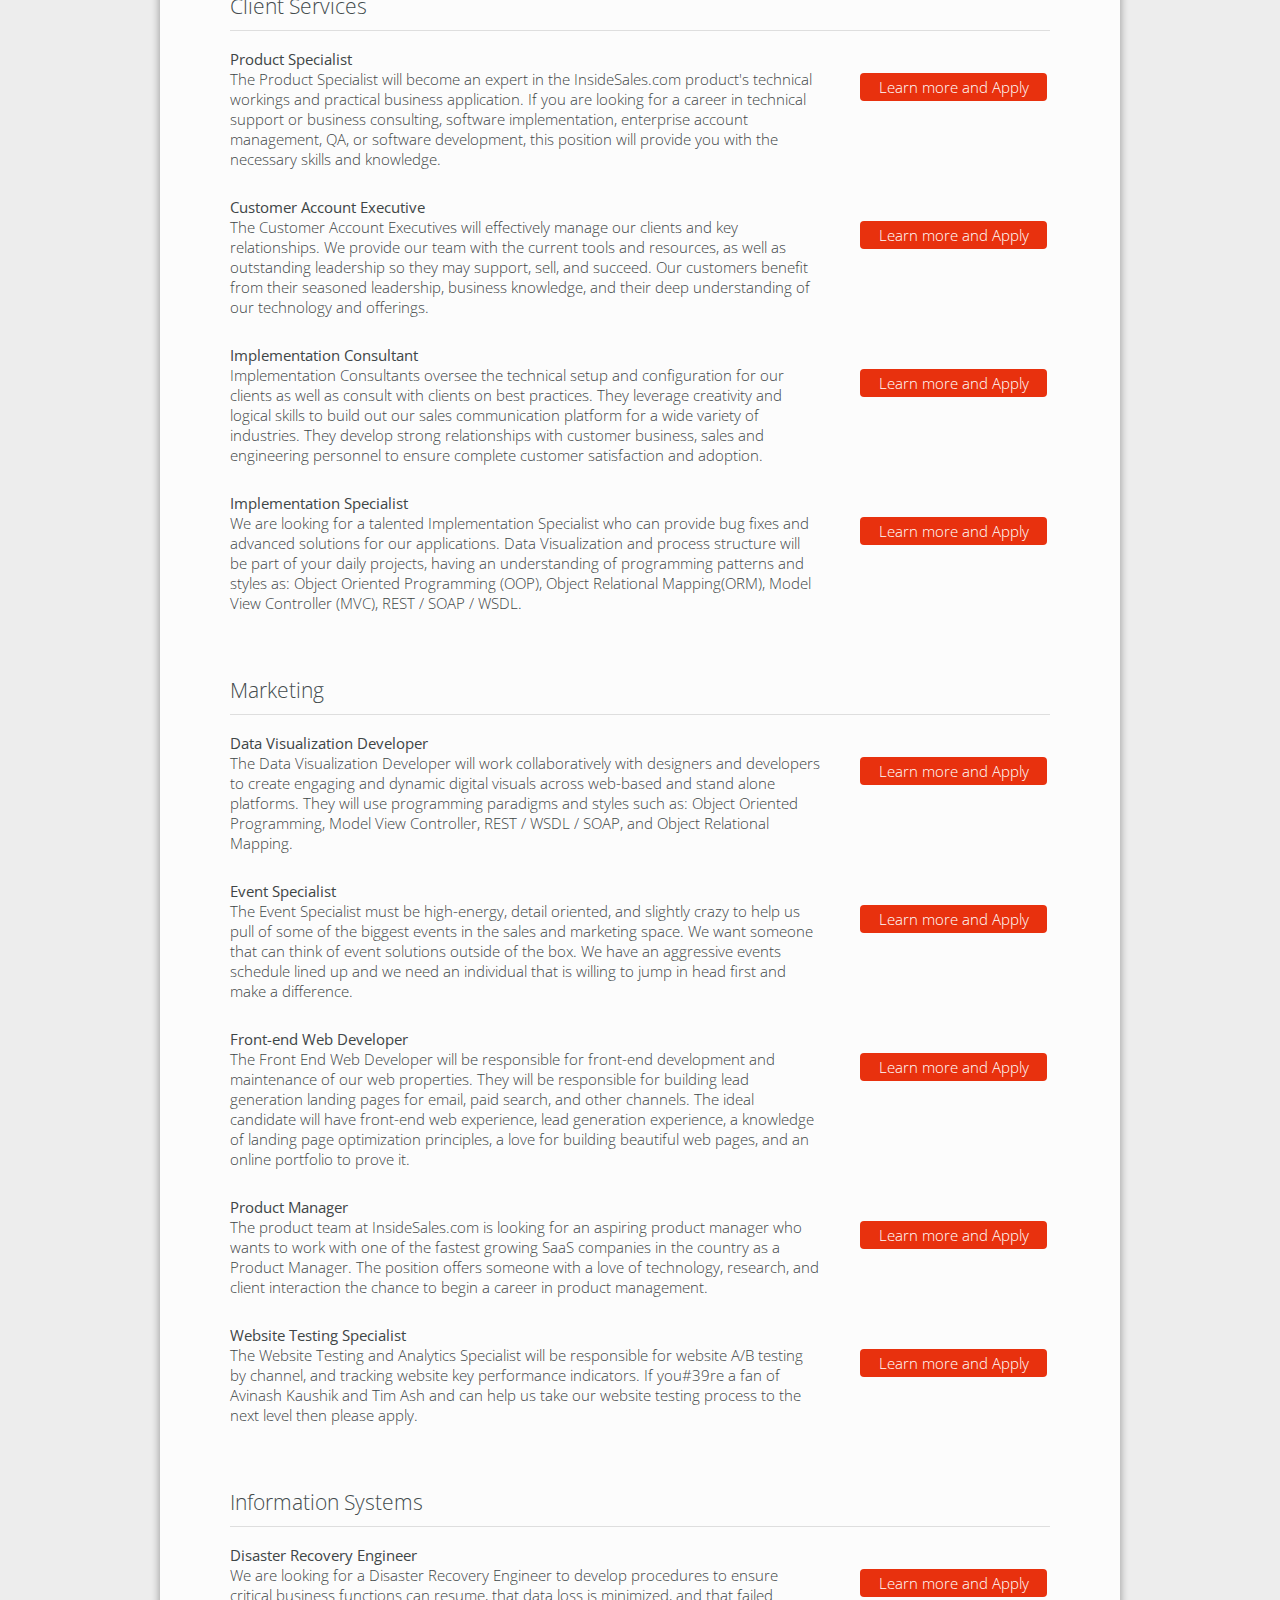
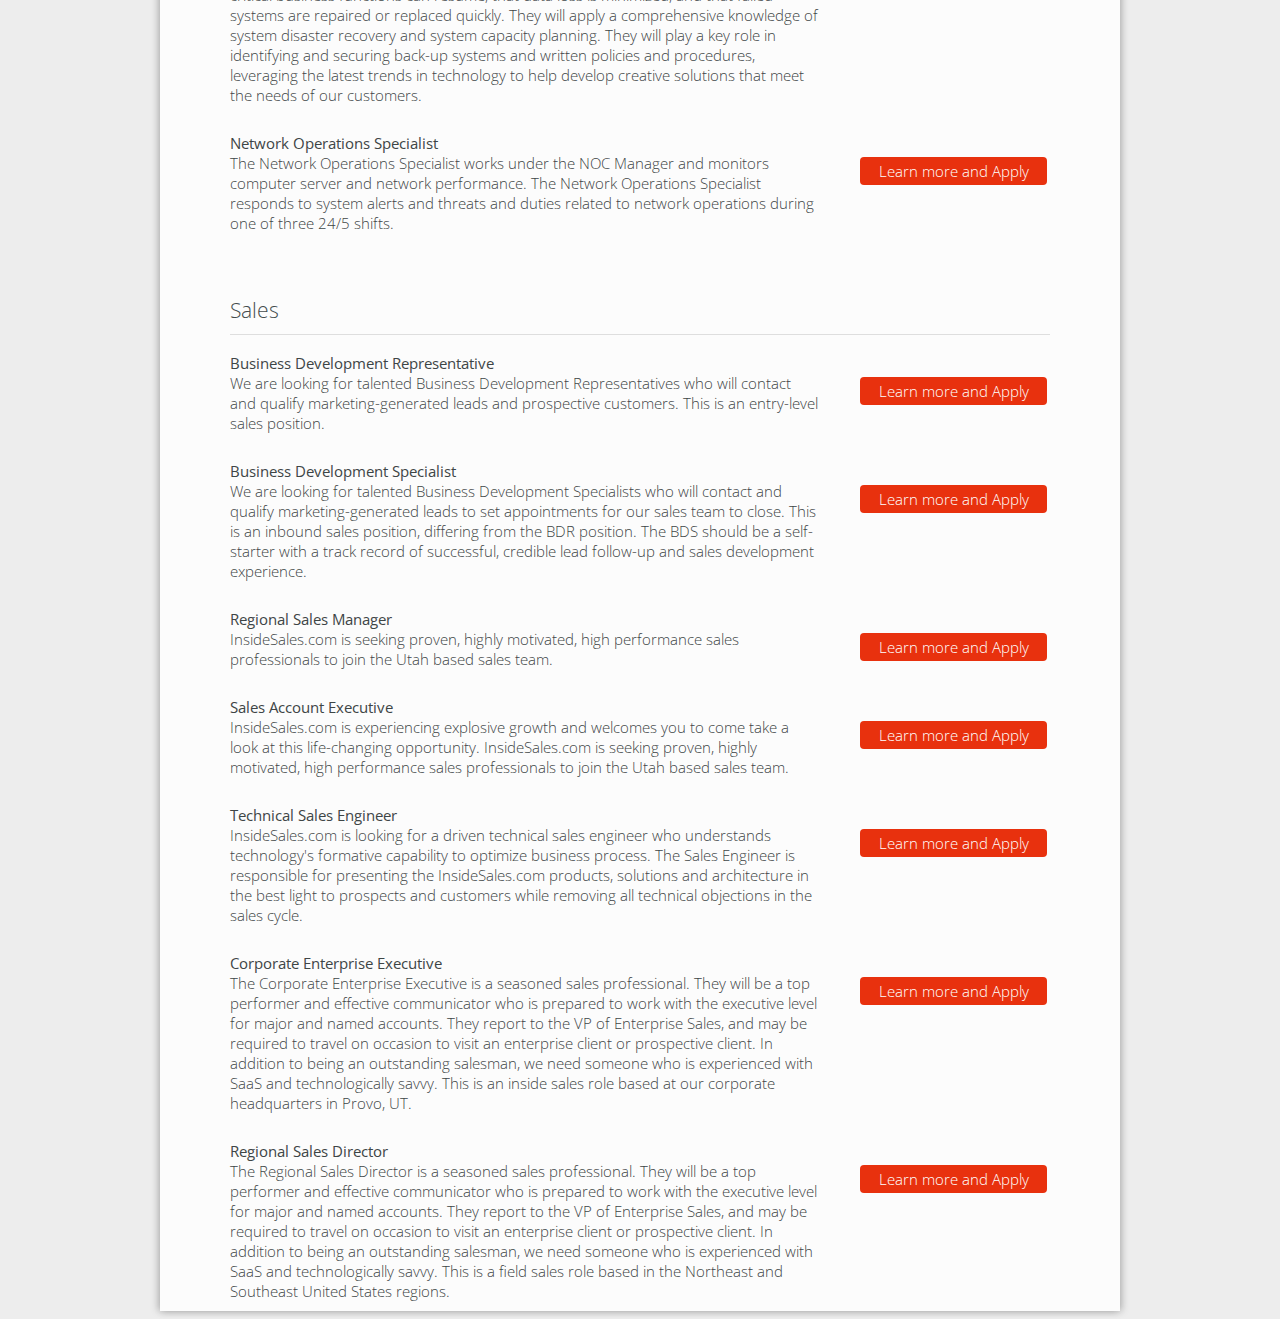
==== commit c17db4f9: "Adds internal links" ====
--- a/index.html
+++ b/index.html
@@ -1,284 +1,308 @@
-<html>
+<html ng-app="jobs">
 <head>
 	<title>Careers at InsideSales.com</title>
 <!-- 	<link rel="stylesheet" type="text/css" href="http://yui.yahooapis.com/pure/0.4.2/pure-min.css"> -->
 	<link href="http://fonts.googleapis.com/css?family=Open+Sans:300italic,400italic,600italic,700italic,800italic,400,300,600,700,800" rel="stylesheet" type="text/css">
+	<link rel="stylesheet" href="http://yui.yahooapis.com/pure/0.4.2/pure-min.css">
 	<link rel="stylesheet" type="text/css" href="main.css">
 
 	<script src="http://ajax.googleapis.com/ajax/libs/jquery/1.7.1/jquery.min.js" type="text/javascript"></script>
+	<script type="text/javascript" src="https://ajax.googleapis.com/ajax/libs/angularjs/1.3.0-beta.6/angular.min.js"></script>
+	<script type="text/javascript" src="http://angular-ui.github.io/ui-router/release/angular-ui-router.min.js"></script>
 
 </head>
 <body>
 	<!--Banner-->
-	<div class="banner">
-		<div class="banner-content">
-			<h1>InsideSales.com Careers</h1>
-			<p>Here's a bit of what you can 
-			<br />expect when you work here:</p>
-			<a class="pure-button" href="">See all Job Openings</a>
-		</div>
-	</div>
-
-	<!--What We Do Section-->
-	<div class="what-we-do">
-		<!--Commercial Video-->
-        <div class="videoHeroMobile">
-            <a href="#" data-reveal-id="myModal">
-                <img id="circlePlay" class="videoPlay" src="http://static.insidesales.com/assets/images/video-play-white-2.png" onmouseover="swapIcon();" onmouseout="replaceIcon();">
-            </a>
-        </div>
-		<!--What We Do Content-->
-		<div class="what-we-do-content">
-			<h2>What We Do</h2>
-			<p>InsideSales.com is the market leader in the emerging 
-			sales acceleration market. Breakthrough innovations in 
-			cloud-based communications, gamiﬁcation, predictive 
-			analytics and data visualization have helped make the 
-			company one of the hottest employers in the United 
-			States. In fact, Inc. Magazine recently recognized the 
-			company as the 5th fastest growing software company 
-			in the country.</p>
-		</div>
-	</div>
-
-	<!--Employee Benefits-->
-	<div class="benefits">
-		<!--Benefits Header-->
-		<div class="benefits-title">
-			<h2>Employee Benefits</h2>
-		</div>
-		<!--Benefits lists-->
-		<div class="benefits-content">
-			<p><b>Full Healthcare Coverage</b></p>
-			<p>InsideSales.com offers top-tier medical, dental and vision coverage</p>
-		</div>
-		<div class="benefits-content">
-			<p><b>401k Retirement PLan</b></p>
-			<p>We generously match employee retirement contributions</p>
-		</div>
-		<div class="benefits-content">
-			<p><b>Onsite Perks</b></p>
-			<p>Employer paid gym membership, and well-stocked drink fridges</p>
-		</div>
-	</div>
-
-	<!--Do Good Foundation-->
-	<div class="do-good">
-		<!--Do Good Foundation Content-->
-		<div class="do-good-content">
-			<h2>Do Good Foundation</h2>
-			<p>At InsideSales.com, we strive to use our position in the 
-			industry to help our local community better itself through 
-			our Do Good Foundation. Our foundation donates 1% of 
-			our employee time, 1% of our company revenue, and 1% of 
-			our product to local, worthy causes.</p>
-		</div>
-		<!--Do Good Video-->
-    	<div class="videoHeroMobile2">
-            <a href="#" data-reveal-id="myModal">
-                <img id="circlePlay2" class="videoPlay" src="http://static.insidesales.com/assets/images/video-play-white-2.png" onmouseover="swapIcon2();" onmouseout="replaceIcon2();">
-            </a>
-       </div>
-    </div>
-
-	<!--Open Positions-->
-	<div class="open-positions">
-		<!--Open Positions Header-->
-		<div class="open-positions-banner">
-			<h2>Open Positions</h2>
-		</div>
-		<!--Departments-->
-		<div class="departments">
-			<!--div class="department">
-				<p>Administration</p>
-			</div-->
-			<div class="department">
-				<p>Client Services</p>
-			</div>
-			<div class="department">
-				<p>Marketing</p>
-			</div>
-			<div class="department">
-				<p>Information Systems</p>
-			</div>
-			<div class="department">
-				<p>Sales</p>
-			</div>
-			<div class="department">
-				<p>Software Development</p>
+	<div class="update-container">
+		<div class="pure-g-r careers-banner">
+			<div class="pure-u-1 careers-banner-content">
+				<h1>InsideSales.com<br /> Careers</h1>
+				<p>Here's a bit of what you can 
+				<br />expect when you work here:</p>
+				<a class="pure-button" href="#open-positions">See all Job Openings</a>
+			</div>
+		</div>
+
+		<!--What We Do Section-->
+		<div class="pure-g-r">
+			<!--Commercial Video-->
+	        <div class="pure-u-1-2 videoHeroMobile">
+	            <a href="#" data-reveal-id="myModal">
+	                <img id="circlePlay" class="videoPlay" src="http://static.insidesales.com/assets/images/video-play-white-2.png" onmouseover="swapIcon();" onmouseout="replaceIcon();">
+	            </a>
+	        </div>
+			<!--What We Do Content-->
+			<div class="pure-u-1-2 what-we-do-content">
+				<h2>What We Do</h2>
+				<p>InsideSales.com is the market leader in the emerging sales acceleration market. Breakthrough innovations in cloud-based communications, gamiﬁcation, predictive analytics and data visualization have helped make the company one of the hottest employers in the United States. In fact, Inc. Magazine recently recognized the company as the 5th fastest growing software company in the country.</p>
+			</div>
+		</div>
+
+		<!--Employee Benefits-->
+		<div class="pure-g-r benefits">
+			<div class="pure-u-1">
+				<!--Benefits Header-->
+				<div class="benefits-title">
+					<h2>Employee Benefits</h2>
+				</div>
+				<!--Benefits lists-->
+				<div class="pure-g-r">
+					<div class="pure-u-1-3 benefits-content">
+						<p><b>Full Healthcare Coverage</b></p>
+						<p>InsideSales.com offers top-tier medical, dental and vision coverage</p>
+					</div>
+					<div class="pure-u-1-3 benefits-content">
+						<p><b>401k Retirement PLan</b></p>
+						<p>We generously match employee retirement contributions</p>
+					</div>
+					<div class="pure-u-1-3 benefits-content">
+						<p><b>Onsite Perks</b></p>
+						<p>Employer paid gym membership, and well-stocked drink fridges</p>
+					</div>
+				</div>
+			</div>
+		</div>
+
+		<!--Do Good Foundation-->
+		<div class="pure-g-r do-good">
+			<!--Do Good Foundation Content-->
+			<div class="pure-u-1-2 do-good-content">
+				<h2>Do Good Foundation</h2>
+				<p>At InsideSales.com, we strive to use our position in the industry to help our local community better itself through our Do Good Foundation. Our foundation donates 1% of our employee time, 1% of our company revenue, and 1% of our product to local, worthy causes.</p>
+			</div>
+			<!--Do Good Video-->
+	    	<div class="pure-u-1-2 videoHeroMobile2">
+	            <a href="#" data-reveal-id="myModal">
+	                <img id="circlePlay2" class="videoPlay" src="http://static.insidesales.com/assets/images/video-play-white-2.png" onmouseover="swapIcon2();" onmouseout="replaceIcon2();">
+	            </a>
+	       </div>
+	    </div>
+
+		<!--Open Positions-->
+		<div class="pure-g-r">
+			<!--Open Positions Header-->
+			<div class="pure-u-1 open-positions-banner">
+				<h2 id="open-positions">Open Positions</h2>
+			</div>
+		</div>
+			<!--Departments-->
+		<div class="pure-g-r departments">
+			<div class="pure-u-1-6 department">
+				<p><a href="#administration">Administration</p>
+			</div>
+			<div class="pure-u-1-6 department">
+				<p><a href="#client-services">Client Services</a></p>
+			</div>
+			<div class="pure-u-1-6 department">
+				<p><a href="#marketing">Marketing</a></p>
+			</div>
+			<div class="pure-u-1-6 department">
+				<p><a href="#information-systems">Information Systems</a></p>
+			</div>
+			<div class="pure-u-1-6 department">
+				<p><a href="#sales">Sales</a></p>
+			</div>
+			<div class="pure-u-1-6 department">
+				<p><a href="#software-development">Software Development</a></p>
 			</div>
 		</div>
 
 		<div class="department-listing">
 			<div class="department-title">
-				<h3>Client Services</h3>
-			</div>
-			<div class="position">
-				<p><b>Product Specialist</b></p>
-				<p>The Product Specialist will become an expert in the InsideSales.com product's technical workings and practical business application. If you are looking for a career in technical support or business consulting, software implementation, enterprise account management, QA, or software development, this position will provide you with the necessary skills and knowledge.</p>
-			</div>
-			<div class="apply">
-				<a class="pure-button apply-button" href="">Learn more and Apply</a>
-			</div>
-
-			<div class="position">
-				<p><b>Customer Account Executive</b></p>
-				<p>The Customer Account Executives will effectively manage our clients and key relationships. We provide our team with the current tools and resources, as well as outstanding leadership so they may support, sell, and succeed. Our customers benefit from their seasoned leadership, business knowledge, and their deep understanding of our technology and offerings.</p>
-			</div>
-			<div class="apply">
-				<a class="pure-button apply-button" href="">Learn more and Apply</a>
-			</div>
-
-			<div class="position">
-				<p><b>Implementation Consultant</b></p>
-				<p>Implementation Consultants oversee the technical setup and configuration for our clients as well as consult with clients on best practices. They leverage creativity and logical skills to build out our sales communication platform for a wide variety of industries. They develop strong relationships with customer business, sales and engineering personnel to ensure complete customer satisfaction and adoption.</p>
-			</div>
-			<div class="apply">
-				<a class="pure-button apply-button" href="">Learn more and Apply</a>
-			</div>
-
-			<div class="position">
-				<p><b>Implementation Specialist</b></p>
-				<p>We are looking for a talented Implementation Specialist who can provide bug fixes and advanced solutions for our applications. Data Visualization and process structure will be part of your daily projects, having an understanding of programming patterns and styles as: Object Oriented Programming (OOP), Object Relational Mapping(ORM), Model View Controller (MVC), REST / SOAP / WSDL.</p>
-			</div>
-			<div class="apply">
-				<a class="pure-button apply-button" href="">Learn more and Apply</a>
-			</div>
-
-		</div>
+				<h3 id="client-services">Client Services</h3>
+			</div>
+			<div class="pure-g-r">
+				<div class="pure-u-3-4 position">
+					<p><b>Product Specialist</b></p>
+					<p>The Product Specialist will become an expert in the InsideSales.com product's technical workings and practical business application. If you are looking for a career in technical support or business consulting, software implementation, enterprise account management, QA, or software development, this position will provide you with the necessary skills and knowledge.</p>
+				</div>
+				<div class="pure-u-1-4 apply">
+					<a class="pure-button apply-button" href="http://www.insidesales.com/general-product-specialist">Learn more and Apply</a>
+				</div>
+			</div>
+
+			<div class="pure-g-r">
+				<div class="pure-u-3-4 position">
+					<p><b>Customer Account Executive</b></p>
+					<p>The Customer Account Executives will effectively manage our clients and key relationships. We provide our team with the current tools and resources, as well as outstanding leadership so they may support, sell, and succeed. Our customers benefit from their seasoned leadership, business knowledge, and their deep understanding of our technology and offerings.</p>
+				</div>
+				<div class="pure-u-1-4 apply">
+					<a class="pure-button apply-button" href="">Learn more and Apply</a>
+				</div>
+			</div>
+
+			<div class="pure-g-r">
+				<div class="pure-u-3-4 position">
+					<p><b>Implementation Consultant</b></p>
+					<p>Implementation Consultants oversee the technical setup and configuration for our clients as well as consult with clients on best practices. They leverage creativity and logical skills to build out our sales communication platform for a wide variety of industries. They develop strong relationships with customer business, sales and engineering personnel to ensure complete customer satisfaction and adoption.</p>
+				</div>
+				<div class="pure-u-1-4 apply">
+					<a class="pure-button apply-button" href="">Learn more and Apply</a>
+				</div>
+			</div>
+
+			<div class="pure-g-r">
+				<div class="pure-u-3-4 position">
+					<p><b>Implementation Specialist</b></p>
+					<p>We are looking for a talented Implementation Specialist who can provide bug fixes and advanced solutions for our applications. Data Visualization and process structure will be part of your daily projects, having an understanding of programming patterns and styles as: Object Oriented Programming (OOP), Object Relational Mapping(ORM), Model View Controller (MVC), REST / SOAP / WSDL.</p>
+				</div>
+				<div class="pure-u-1-4 apply">
+					<a class="pure-button apply-button" href="">Learn more and Apply</a>
+				</div>
+			</div>
+		</div><!--Section-->
 
 		<div class="department-listing">
 			<div class="department-title">
-				<h3>Marketing</h3>
-			</div>
-			<div class="position">
-				<p><b>Data Visualization Developer</b></p>
-				<p>The Data Visualization Developer will work collaboratively with designers and developers to create engaging and dynamic digital visuals across web-based and stand alone platforms. They will use programming paradigms and styles such as: Object Oriented Programming, Model View Controller, REST / WSDL / SOAP, and Object Relational Mapping.</p>
-			</div>
-			<div class="apply">
-				<a class="pure-button apply-button" href="">Learn more and Apply</a>
-			</div>
-
-			<div class="position">
-				<p><b>Event Specialist</b></p>
-				<p>The Event Specialist must be high-energy, detail oriented, and slightly crazy to help us pull of some of the biggest events in the sales and marketing space. We want someone that can think of event solutions outside of the box. We have an aggressive events schedule lined up and we need an individual that is willing to jump in head first and make a difference.</p>
-			</div>
-			<div class="apply">
-				<a class="pure-button apply-button" href="">Learn more and Apply</a>
-			</div>
-
-			<div class="position">
-				<p><b>Front-end Web Developer</b></p>
-				<p>The Front End Web Developer will be responsible for front-end development and maintenance of our web properties. They will be responsible for building lead generation landing pages for email, paid search, and other channels. The ideal candidate will have front-end web experience, lead generation experience, a knowledge of landing page optimization principles, a love for building beautiful web pages, and an online portfolio to prove it.</p>
-			</div>
-			<div class="apply">
-				<a class="pure-button apply-button" href="">Learn more and Apply</a>
-			</div>
-
-			<div class="position">
-				<p><b>Product Manager</b></p>
-				<p>The product team at InsideSales.com is looking for an aspiring product manager who wants to work with one of the fastest growing SaaS companies in the country as a Product Manager. The position offers someone with a love of technology, research, and client interaction the chance to begin a career in product management.</p>
-			</div>
-			<div class="apply">
-				<a class="pure-button apply-button" href="">Learn more and Apply</a>
-			</div>
-
-			<div class="position">
-				<p><b>Website Testing Specialist</b></p>
-				<p>The Website Testing and Analytics Specialist will be responsible for website A/B testing by channel, and tracking website key performance indicators. If you&#39re a fan of Avinash Kaushik and Tim Ash and can help us take our website testing process to the next level then please apply.</p>
-			</div>
-			<div class="apply">
-				<a class="pure-button apply-button" href="">Learn more and Apply</a>
-			</div>
-
-		</div>
+				<h3 id="marketing">Marketing</h3>
+			</div>
+			<div class="pure-g-r">
+				<div class="pure-u-3-4 position">
+					<p><b>Data Visualization Developer</b></p>
+					<p>The Data Visualization Developer will work collaboratively with designers and developers to create engaging and dynamic digital visuals across web-based and stand alone platforms. They will use programming paradigms and styles such as: Object Oriented Programming, Model View Controller, REST / WSDL / SOAP, and Object Relational Mapping.</p>
+				</div>
+				<div class="pure-u-1-4 apply">
+					<a class="pure-button apply-button" href="">Learn more and Apply</a>
+				</div>
+			</div>
+
+			<div class="pure-g-r">
+				<div class="pure-u-3-4 position">
+					<p><b>Event Specialist</b></p>
+					<p>The Event Specialist must be high-energy, detail oriented, and slightly crazy to help us pull of some of the biggest events in the sales and marketing space. We want someone that can think of event solutions outside of the box. We have an aggressive events schedule lined up and we need an individual that is willing to jump in head first and make a difference.</p>
+				</div>
+				<div class="pure-u-1-4 apply">
+					<a class="pure-button apply-button" href="">Learn more and Apply</a>
+				</div>
+			</div>
+
+			<div class="pure-g-r">
+				<div class="pure-u-3-4 position">
+					<p><b>Front-end Web Developer</b></p>
+					<p>The Front End Web Developer will be responsible for front-end development and maintenance of our web properties. They will be responsible for building lead generation landing pages for email, paid search, and other channels. The ideal candidate will have front-end web experience, lead generation experience, a knowledge of landing page optimization principles, a love for building beautiful web pages, and an online portfolio to prove it.</p>
+				</div>
+				<div class="pure-u-1-4 apply">
+					<a class="pure-button apply-button" href="">Learn more and Apply</a>
+				</div>
+			</div>
+
+			<div class="pure-g-r">
+				<div class="pure-u-3-4 position">
+					<p><b>Product Manager</b></p>
+					<p>The product team at InsideSales.com is looking for an aspiring product manager who wants to work with one of the fastest growing SaaS companies in the country as a Product Manager. The position offers someone with a love of technology, research, and client interaction the chance to begin a career in product management.</p>
+				</div>
+				<div class="pure-u-1-4 apply">
+					<a class="pure-button apply-button" href="">Learn more and Apply</a>
+				</div>
+			</div>
+
+			<div class="pure-g-r">
+				<div class="pure-u-3-4 position">
+					<p><b>Website Testing Specialist</b></p>
+					<p>The Website Testing and Analytics Specialist will be responsible for website A/B testing by channel, and tracking website key performance indicators. If you#39re a fan of Avinash Kaushik and Tim Ash and can help us take our website testing process to the next level then please apply.</p>
+				</div>
+				<div class="pure-u-1-4 apply">
+					<a class="pure-button apply-button" href="">Learn more and Apply</a>
+				</div>
+			</div>
+		</div><!--Marketing section-->
 
 		<div class="department-listing">
 			<div class="department-title">
-				<h3>Information Systems</h3>
-			</div>
-			<div class="position">
-				<p><b>Disaster Recovery Engineer</b></p>
-				<p>We are looking for a Disaster Recovery Engineer to develop procedures to ensure critical business functions can resume, that data loss is minimized, and that failed systems are repaired or replaced quickly. They will apply a comprehensive knowledge of system disaster recovery and system capacity planning. They will play a key role in identifying and securing back-up systems and written policies and procedures, leveraging the latest trends in technology to help develop creative solutions that meet the needs of our customers.</p>
-			</div>
-			<div class="apply">
-				<a class="pure-button apply-button" href="">Learn more and Apply</a>
-			</div>
-
-			<div class="position">
-				<p><b>Network Operations Specialist</b></p>
-				<p>The Network Operations Specialist works under the NOC Manager and monitors computer server and network performance. The Network Operations Specialist responds to system alerts and threats and duties related to network operations during one of three 24/5 shifts.</p>
-			</div>
-			<div class="apply">
-				<a class="pure-button apply-button" href="">Learn more and Apply</a>
-			</div>
-
+				<h3 id="information-systems">Information Systems</h3>
+			</div>
+			<div class="pure-g-r">
+				<div class="pure-u-3-4 position">
+					<p><b>Disaster Recovery Engineer</b></p>
+					<p>We are looking for a Disaster Recovery Engineer to develop procedures to ensure critical business functions can resume, that data loss is minimized, and that failed systems are repaired or replaced quickly. They will apply a comprehensive knowledge of system disaster recovery and system capacity planning. They will play a key role in identifying and securing back-up systems and written policies and procedures, leveraging the latest trends in technology to help develop creative solutions that meet the needs of our customers.</p>
+				</div>
+				<div class="pure-u-1-4 apply">
+					<a class="pure-button apply-button" href="">Learn more and Apply</a>
+				</div>
+			</div>
+
+			<div class="pure-g-r">
+				<div class="pure-u-3-4 position">
+					<p><b>Network Operations Specialist</b></p>
+					<p>The Network Operations Specialist works under the NOC Manager and monitors computer server and network performance. The Network Operations Specialist responds to system alerts and threats and duties related to network operations during one of three 24/5 shifts.</p>
+				</div>
+				<div class="pure-u-1-4 apply">
+					<a class="pure-button apply-button" href="">Learn more and Apply</a>
+				</div>
+			</div>
 		</div>
 
 		<div class="department-listing">
 			<div class="department-title">
-				<h3>Sales</h3>
-			</div>
-			<div class="position">
-				<p><b>Business Development Representative</b></p>
-				<p>We are looking for talented Business Development Representatives who will contact and qualify marketing-generated leads and prospective customers. This is an entry-level sales position.</p>
-			</div>
-			<div class="apply">
-				<a class="pure-button apply-button" href="">Learn more and Apply</a>
-			</div>
-
-			<div class="position">
-				<p><b>Business Development Specialist</b></p>
-				<p>We are looking for talented Business Development Specialists who will contact and qualify marketing-generated leads to set appointments for our sales team to close. This is an inbound sales position, differing from the BDR position. The BDS should be a self-starter with a track record of successful, credible lead follow-up and sales development experience.</p>
-			</div>
-			<div class="apply">
-				<a class="pure-button apply-button" href="">Learn more and Apply</a>
-			</div>
-
-			<div class="position">
-				<p><b>Regional Sales Manager</b></p>
-				<p>InsideSales.com is seeking proven, highly motivated, high performance sales professionals to join the Utah based sales team.</p>
-			</div>
-			<div class="apply">
-				<a class="pure-button apply-button" href="">Learn more and Apply</a>
-			</div>
-
-			<div class="position">
-				<p><b>Sales Account Executive</b></p>
-				<p>InsideSales.com is experiencing explosive growth and welcomes you to come take a look at this life-changing opportunity. InsideSales.com is seeking proven, highly motivated, high performance sales professionals to join the Utah based sales team.</p>
-			</div>
-			<div class="apply">
-				<a class="pure-button apply-button" href="">Learn more and Apply</a>
-			</div>
-
-			<div class="position">
-				<p><b>Technical Sales Engineer</b></p>
-				<p>InsideSales.com is looking for a driven technical sales engineer who understands technology's formative capability to optimize business process. The Sales Engineer is responsible for presenting the InsideSales.com products, solutions and architecture in the best light to prospects and customers while removing all technical objections in the sales cycle.</p>
-			</div>
-			<div class="apply">
-				<a class="pure-button apply-button" href="">Learn more and Apply</a>
-			</div>
-
-			<div class="position">
-				<p><b>Corporate Enterprise Executive</b></p>
-				<p>The Corporate Enterprise Executive is a seasoned sales professional. They will be a top performer and effective communicator who is prepared to work with the executive level for major and named accounts. They report to the VP of Enterprise Sales, and may be required to travel on occasion to visit an enterprise client or prospective client. In addition to being an outstanding salesman, we need someone who is experienced with SaaS and technologically savvy. This is an inside sales role based at our corporate headquarters in Provo, UT.</p>
-			</div>
-			<div class="apply">
-				<a class="pure-button apply-button" href="">Learn more and Apply</a>
-			</div>
-
-			<div class="position">
-				<p><b>Regional Sales Director</b></p>
-				<p>The Regional Sales Director is a seasoned sales professional. They will be a top performer and effective communicator who is prepared to work with the executive level for major and named accounts. They report to the VP of Enterprise Sales, and may be required to travel on occasion to visit an enterprise client or prospective client. In addition to being an outstanding salesman, we need someone who is experienced with SaaS and technologically savvy. This is a field sales role based in the Northeast and Southeast United States regions.</p>
-			</div>
-			<div class="apply">
-				<a class="pure-button apply-button" href="">Learn more and Apply</a>
-			</div>
-
-		</div>
-
-
-	</div>
+				<h3 id="sales">Sales</h3>
+			</div>
+			<div class="pure-g-r">
+				<div class="pure-u-3-4 position">
+					<p><b>Business Development Representative</b></p>
+					<p>We are looking for talented Business Development Representatives who will contact and qualify marketing-generated leads and prospective customers. This is an entry-level sales position.</p>
+				</div>
+				<div class="pure-u-1-4 apply">
+					<a class="pure-button apply-button" href="">Learn more and Apply</a>
+				</div>
+			</div>
+
+			<div class="pure-g-r">
+				<div class="pure-u-3-4 position">
+					<p><b>Business Development Specialist</b></p>
+					<p>We are looking for talented Business Development Specialists who will contact and qualify marketing-generated leads to set appointments for our sales team to close. This is an inbound sales position, differing from the BDR position. The BDS should be a self-starter with a track record of successful, credible lead follow-up and sales development experience.</p>
+				</div>
+				<div class="pure-u-1-4 apply">
+					<a class="pure-button apply-button" href="">Learn more and Apply</a>
+				</div>
+			</div>
+
+			<div class="pure-g-r">
+				<div class="pure-u-3-4 position">
+					<p><b>Regional Sales Manager</b></p>
+					<p>InsideSales.com is seeking proven, highly motivated, high performance sales professionals to join the Utah based sales team.</p>
+				</div>
+				<div class="pure-u-1-4 apply">
+					<a class="pure-button apply-button" href="">Learn more and Apply</a>
+				</div>
+			</div>
+
+			<div class="pure-g-r">
+				<div class="pure-u-3-4 position">
+					<p><b>Sales Account Executive</b></p>
+					<p>InsideSales.com is experiencing explosive growth and welcomes you to come take a look at this life-changing opportunity. InsideSales.com is seeking proven, highly motivated, high performance sales professionals to join the Utah based sales team.</p>
+				</div>
+				<div class="pure-u-1-4 apply">
+					<a class="pure-button apply-button" href="">Learn more and Apply</a>
+				</div>
+			</div>
+
+			<div class="pure-g-r">
+				<div class="pure-u-3-4 position">
+					<p><b>Technical Sales Engineer</b></p>
+					<p>InsideSales.com is looking for a driven technical sales engineer who understands technology's formative capability to optimize business process. The Sales Engineer is responsible for presenting the InsideSales.com products, solutions and architecture in the best light to prospects and customers while removing all technical objections in the sales cycle.</p>
+				</div>
+				<div class="pure-u-1-4 apply">
+					<a class="pure-button apply-button" href="">Learn more and Apply</a>
+				</div>
+
+				<div class="pure-u-3-4 position">
+					<p><b>Corporate Enterprise Executive</b></p>
+					<p>The Corporate Enterprise Executive is a seasoned sales professional. They will be a top performer and effective communicator who is prepared to work with the executive level for major and named accounts. They report to the VP of Enterprise Sales, and may be required to travel on occasion to visit an enterprise client or prospective client. In addition to being an outstanding salesman, we need someone who is experienced with SaaS and technologically savvy. This is an inside sales role based at our corporate headquarters in Provo, UT.</p>
+				</div>
+				<div class="pure-u-1-4 apply">
+					<a class="pure-button apply-button" href="">Learn more and Apply</a>
+				</div>
+
+				<div class="pure-u-3-4 position">
+					<p><b>Regional Sales Director</b></p>
+					<p>The Regional Sales Director is a seasoned sales professional. They will be a top performer and effective communicator who is prepared to work with the executive level for major and named accounts. They report to the VP of Enterprise Sales, and may be required to travel on occasion to visit an enterprise client or prospective client. In addition to being an outstanding salesman, we need someone who is experienced with SaaS and technologically savvy. This is a field sales role based in the Northeast and Southeast United States regions.</p>
+				</div>
+				<div class="pure-u-1-4 apply">
+					<a class="pure-button apply-button" href="">Learn more and Apply</a>
+				</div>
+			</div>
+		</div>
+	</div><!--update-container-->
 
 
 
@@ -329,5 +353,6 @@
 	      </script>
 	</div>
 -->
+
 </body>
 </html>--- a/main.css
+++ b/main.css
@@ -1,23 +1,414 @@
-html {
-	background-color: #ededed;
-}
-
-body{
-	font-family: Open Sans, Arial, sans-serif !important;
-	width: 960px;
+/* ---------- SMACSS Base Rules ---------- */
+
+body, h1, h2, h3, h4, h5, h6, p, li, div, input {
+    font-family: "Open Sans", Arial, sans-serif;
+    font-weight: 300;
+    color: #3e4546;
+}
+body {
+    background-color: #ededed;
+}
+a {
+    color: #07a2bd;
+    text-decoration: none;
+}
+a:hover {
+    text-decoration: underline;
+    cursor: pointer;
+}
+p, li, a, a.pure-button {
+	font-size: .9375em;
+}
+img {
+	max-width: 100%;
+}
+h1, h2, h3, h4, h5, h6 {
+    margin-top:0;
+    margin-bottom: 0;
+}
+h1, .h1-style {
+    font-size: 3.125em; /* 50px */
+    /*line-height: 3.75em;*/
+}
+h2, .h2-style {
+    font-size: 1.875em; /* 30px */
+}
+h3, .h3-style {
+    font-size: 1.25em; /* 20px */
+}
+h4, .h4-style {
+    font-size: .9375em; /* 15px */
+}
+h5, .h5-style {
+
+}
+h6, .h6-style {
+    font-size: 1em;
+}
+ul {
+    padding-left: 0;
+}
+ul li {
+    list-style-type: none;
+}
+.button-red, .button-blue {
+    border-radius: .25em;
+    box-shadow: 0em .25em .125em rgba(0, 0, 0, 0.2);
+    font-weight: 400;
+	color: #ffffff;
+    width: 8.125em;
+}
+.button-red:hover, .button-blue:hover {
+    box-shadow: 0em .18em .125em rgba(0, 0, 0, 0.2);
+	text-decoration: none;
+}
+.button-red {
+	background: #e8310e;
+}
+.button-blue {
+	background: #06b5d3;
+}
+.color-white {
+    color: #ffffff;
+}
+
+
+/* ---------- SMACSS Layout Rules ---------- */
+
+.pure-g-r {
+    margin: 0 auto;
+}
+.pure-g-r > div, .pure-g-r {
+    -webkit-box-sizing: border-box;
+    -moz-box-sizing: border-box;
+    box-sizing: border-box;
+}
+.l-center-left {
+    text-align: center;
+}
+.l-margin-0 {
+    margin: 0;
+}
+
+/* ---------- SMACSS Module Rules ---------- */
+
+.update-container {
+	box-shadow: .125em 0em .5em 0em rgba(0, 0, 0, 0.2), -.125em 0em .5em 0em rgba(0, 0, 0, 0.2);
 	margin: 0 auto;
-	box-shadow: 0px 0px 4px #888888;
-	color: #434b4d;
-}
-
-h1 {
-	font-size: 2.83em;
-	font-weight: normal;
-	margin-top: 0px;
-}
-
-
-.banner {
+    background-color: #FCFCFC;
+    padding: 0 1.25em;
+}
+.section {
+    margin: 0 auto;
+	box-sizing: border-box;
+    padding: 3.3125em 0;
+}
+.section-pillars h2 {
+    font-size: 1.5625em;
+    margin:0;
+}
+.section-pillars .pure-u-1-2, .section-cta .pure-u-1-3 {
+    margin-bottom: 2.25em;
+}
+.section-cta {
+	background-color: #434b4d;
+}
+.section-cta a.phone-number {
+	font-size: 1.5625em;
+	color: #ffffff;
+	font-weight: 300;
+}
+a.phone-number:hover {
+	text-decoration: none;
+}
+.section-cta h4, .section-cta h5, .section-cta p {
+	color: #ffffff;
+}
+.section-cta h4, .section-cta h5 {
+	font-weight: 700;
+}
+/*
+.section-featured {
+    padding-top: 2.3125em;
+    padding-bottom: 0;
+}
+*/
+.section-featured-container {
+	margin-bottom: 3.75em;
+}
+.section-featured-container:last-child {
+	margin-bottom: 0;
+}
+.section-featured-copy h3 {
+	text-transform: uppercase;
+}
+.section-footer {
+    padding-top: 0;
+}
+.section-footer ul {
+    margin:0;
+}
+.section-footer h3 {
+    margin-top:0;
+    margin-bottom:.5em;
+}
+div[class*='footer-'] {
+    padding: 3.3125em 0 2.3125em 0;
+    border-top: 1px solid #dedede;
+}
+.footer-searches {
+    display: none;
+}
+.footer-all-products .column {
+    float: left;
+    width: 50%;
+}
+.footer-searches a, .footer-nav .footer-nav-primary a, .footer-nav p {
+    font-size: .875em;
+    color: #3e4546;
+}
+.footer-nav-secondary {
+    color: #07a2bd;
+}
+.footer-nav-primary li, .footer-nav-secondary li {
+    float:left;
+}
+.footer-nav p {
+    clear: left;
+}
+/*
+div.footer-all-products {
+    border-top: 1px solid #dedede;
+}
+*/
+.footer-nav {
+    padding-bottom:0;
+}
+
+/* ---------- SMACSS State Rules ---------- */
+
+.is-hidden {
+    display: none;
+}
+.hide-for-mobile {
+    display: none;
+}
+.hide-for-tablet-down {
+    display: none;
+}
+.modal.fade {
+    transition-delay: 0s, 0s;
+    -webkit-transition-delay: 0s, 0s;
+
+    transition-duration: 0.3s, 0.3s;
+    -webkit-transition-duration: 0.3s, 0.3s;
+
+    transition-property: opacity, top;
+    -webkit-transition-property: opacity, top;
+
+    transition-timing-function: linear, ease-out;
+    -webkit-transition-timing-function: linear, ease-out;
+}
+
+/* ---------- Firefox Specific Styles ------------------ */
+@-moz-document url-prefix() {
+/*
+    body {
+        font-size: 2.5em;
+    }
+*/
+}
+
+/*---------Mobile Only Styles------------*/
+@media only screen and (max-width:30em) {
+    .parallax {
+        background-position: 50%!important;
+    }
+}
+/* ---------- Start Tablet Styles ------------------ */
+@media only screen and (min-width:30.0625em) and (max-width:47.9375em) {
+     .l-center-left {
+        text-align: center;
+    }
+    .hide-for-mobile {
+        display: inline-block;
+    }
+    .hide-for-tablet-down {
+        display: none;
+    }
+    .hide-for-tablet-up {
+        display: none;
+    }
+    .modal {
+        margin-left: -240px;
+        width: 480px;
+    }
+}
+
+/* ---------- Start Tablet 2 Styles ------------------ */
+@media only screen and (min-width:48em) and (max-width:63.9375em) {
+    .l-center-left {
+        text-align: left;
+    }
+    .hide-for-mobile {
+        display: inline-block;
+    }
+    .hide-for-tablet-down {
+        display: none;
+    }
+    .hide-for-tablet-up {
+        display: none;
+    }
+}
+
+/* ---------- Start Desktop Styles ------------------ */
+
+@media only screen and (min-width: 64em) {
+    .l-center-left {
+        text-align: left;
+    }
+    .update-container {
+        max-width: 60em;
+        padding: 0;
+    }
+    .modal {
+        margin-left: -280px;
+        width: 560px;
+    }
+    .section {
+        /*max-width: 60em;*/
+		padding: 3.3125em 4.375em;
+	}
+	.section-pillars {
+		padding-left: 6.5em;
+	}
+    .pillar-icon {
+        float: left;
+        margin-right: .875em;
+    }
+    .pillar-copy {
+        float: left;
+        max-width: 17.375em; /* 278px */
+    }
+	.section-cta {
+		padding-right: 6em;
+		padding-left: 4.375em;
+		padding-top: .5em;
+		padding-bottom: 2.75em;
+	}
+    .section-cta .pure-u-1-3 {
+        padding-right: 4em;
+        margin-bottom: 0;
+    }
+    .section-cta .pure-u-1-3:last-child {
+        padding-right: 0;
+    }
+    .section-featured {
+        padding-top: 2.3125em;
+        padding-bottom: 0;
+    }
+    .section-featured-image {
+        float: left;
+        clear: left;
+        padding-right: 3.75em;
+    }
+    .footer-all-products {
+        padding-top:0;
+    }
+    .footer-searches {
+        display: block;
+    }
+    .footer-all-products .column, .footer-searches .column {
+        float:left;
+        width:25%;
+    }
+    .footer-nav {
+        padding-bottom:0;
+    }
+}
+
+
+
+
+
+
+
+/*=====================Greg's Styles==================================*/
+
+.board {
+	margin: 20px 0;
+}
+
+.board img {
+	width: 190px;
+	float: left;
+    margin-right: 20px;
+}
+
+.board-bio {
+	background: #ededed;
+	border-top: 5px solid #07a2bd;
+	padding: 12px 20px;
+	min-height: 241px;
+}
+
+.board-bio p {
+	margin-bottom: 0px;
+}
+
+.board-bio-content {
+	margin-top: 10px;
+}
+
+.advisory {
+    margin-top: 57px;
+}
+
+.advisor {
+    padding-top: 20px;
+    display: inline-block;
+    float: left;
+}
+
+.advisor img {
+    width: 120px;
+    float: left;
+    margin-right: 20px;
+}
+
+.advisor-bio {
+    background: #ededed;
+    border-top: 5px solid #07a2bd;
+    min-height: 145px;
+    padding-right: 20px;
+}
+
+.advisor-bio-content {
+    margin-top: 10px;
+}
+
+.right {
+    margin-right: 10px;
+}
+
+.left {
+    margin-left: 10px;
+}
+
+@media only screen and (max-width: 462px) {
+    .advisor-bio {
+        display: inline-block;
+    }
+}
+
+@media only screen and (max-width: 756px) {
+    .board-bio {
+        display: inline-block;
+    }
+}
+
+/*===================Careers Page============================*/
+.careers-banner {
 	background-image: url('http://www.insidesales.com/images/careers-banner.jpg'); 
 	background-size: 960px 635px;
 	background-repeat: no-repeat;
@@ -26,17 +417,19 @@
 	border-bottom: 5px solid #e9310e;
 }
 
-.banner-content {
+.careers-banner-content {
 	padding-top: 124px;
 	margin-left: 495px;
 	margin-top: 0px;
 }
 
-.banner-content h1 {
-	font-size: 2.83em;
-	font-weight: normal;
-}
-
+.careers-banner-content h1 {
+	color: #ffffff;
+}
+
+.careers-banner-content p {
+	color: #ffffff;
+}
 
 .banner-content p {
 	font-size: 0.9375em;
@@ -64,30 +457,25 @@
 }
 
 .videoHeroMobile {
-	width: 475px;
-    background-size: 100% auto;
+    background-size: cover;
     background-position: top center;
     background-image: url('http://static.insidesales.com/assets/images/science-of-sales-screenshot-mobile2.jpg');
-    /*height: 234px;*/
-    height: 0;
     background-repeat: no-repeat;
     text-align: center;
-    padding-bottom: 31%;
     display: inline-block;
     float: left;
+    height: 295px;
 }
 
 .videoHeroMobile2 {
-	width: 509px;
-    background-size: 100% auto;
+    background-size: cover;
     background-position: top center;
     background-image: url('http://www.insidesales.com/images/do-good-foundation-video.jpg');
-    /*height: 234px;*/
-    height: 285px;
     background-repeat: no-repeat;
     text-align: center;
     display: inline-block;
     float: right;
+    height: 285px;
 }
 
 #frameVideo {
@@ -109,13 +497,11 @@
 }
 
 .what-we-do-content {
-	padding: 42px 70px 0px 20px;
+	padding: 42px 70px 32px 20px;
 	font-weight: 200;
-	width: 395px;
 	display: inline-block;
 	float: right;
 	background-color: #ffffff;
-	height: 253px;
 	margin: 0;
 }
 
@@ -139,9 +525,9 @@
 }
 
 .benefits {
+	background-color: #ededed;
 	clear: both;
-	height: 185px;
-	padding: 37px 50px 0 70px;
+	padding: 37px 50px 70px 70px;
 }
 
 .benefits h2 {
@@ -157,35 +543,25 @@
 .benefits-content {
 	padding-top: 37px;
 	display: inline-block;
-	width: 256px;
 	padding-right: 20px;
 }
 
 .do-good {
 	clear: both;
-	height: 285px;
 	margin: 0;
-	background-color: #434b4d;
 }
 
 .do-good-content {
 	padding: 37px 20px 0px 70px;
 	font-weight: 200;
-	width: 361px;
 	display: inline-block;
 	float: left;
 	background-color: #ffffff;
-	height: 248px;
 	margin: 0;
 }
 
 .do-good-content {
 	color: #3e4546;
-}
-
-.do-good-content p {
-	color: 
-	margin: 5px 0 0 0;
 }
 
 .open-positions {
@@ -200,12 +576,18 @@
 	background-color: #434b4d;
 	color: #ffffff;
 	border-bottom: 5px solid #e9310e;
+	padding-bottom: 41px;
+}
+
+#open-positions {
+	color: #ffffff;
 }
 
 .departments {
 	background-color: #ffffff;
 	text-align: center;
 	margin-bottom: -10px;
+	padding: 0 70px;
 }
 
 .department {
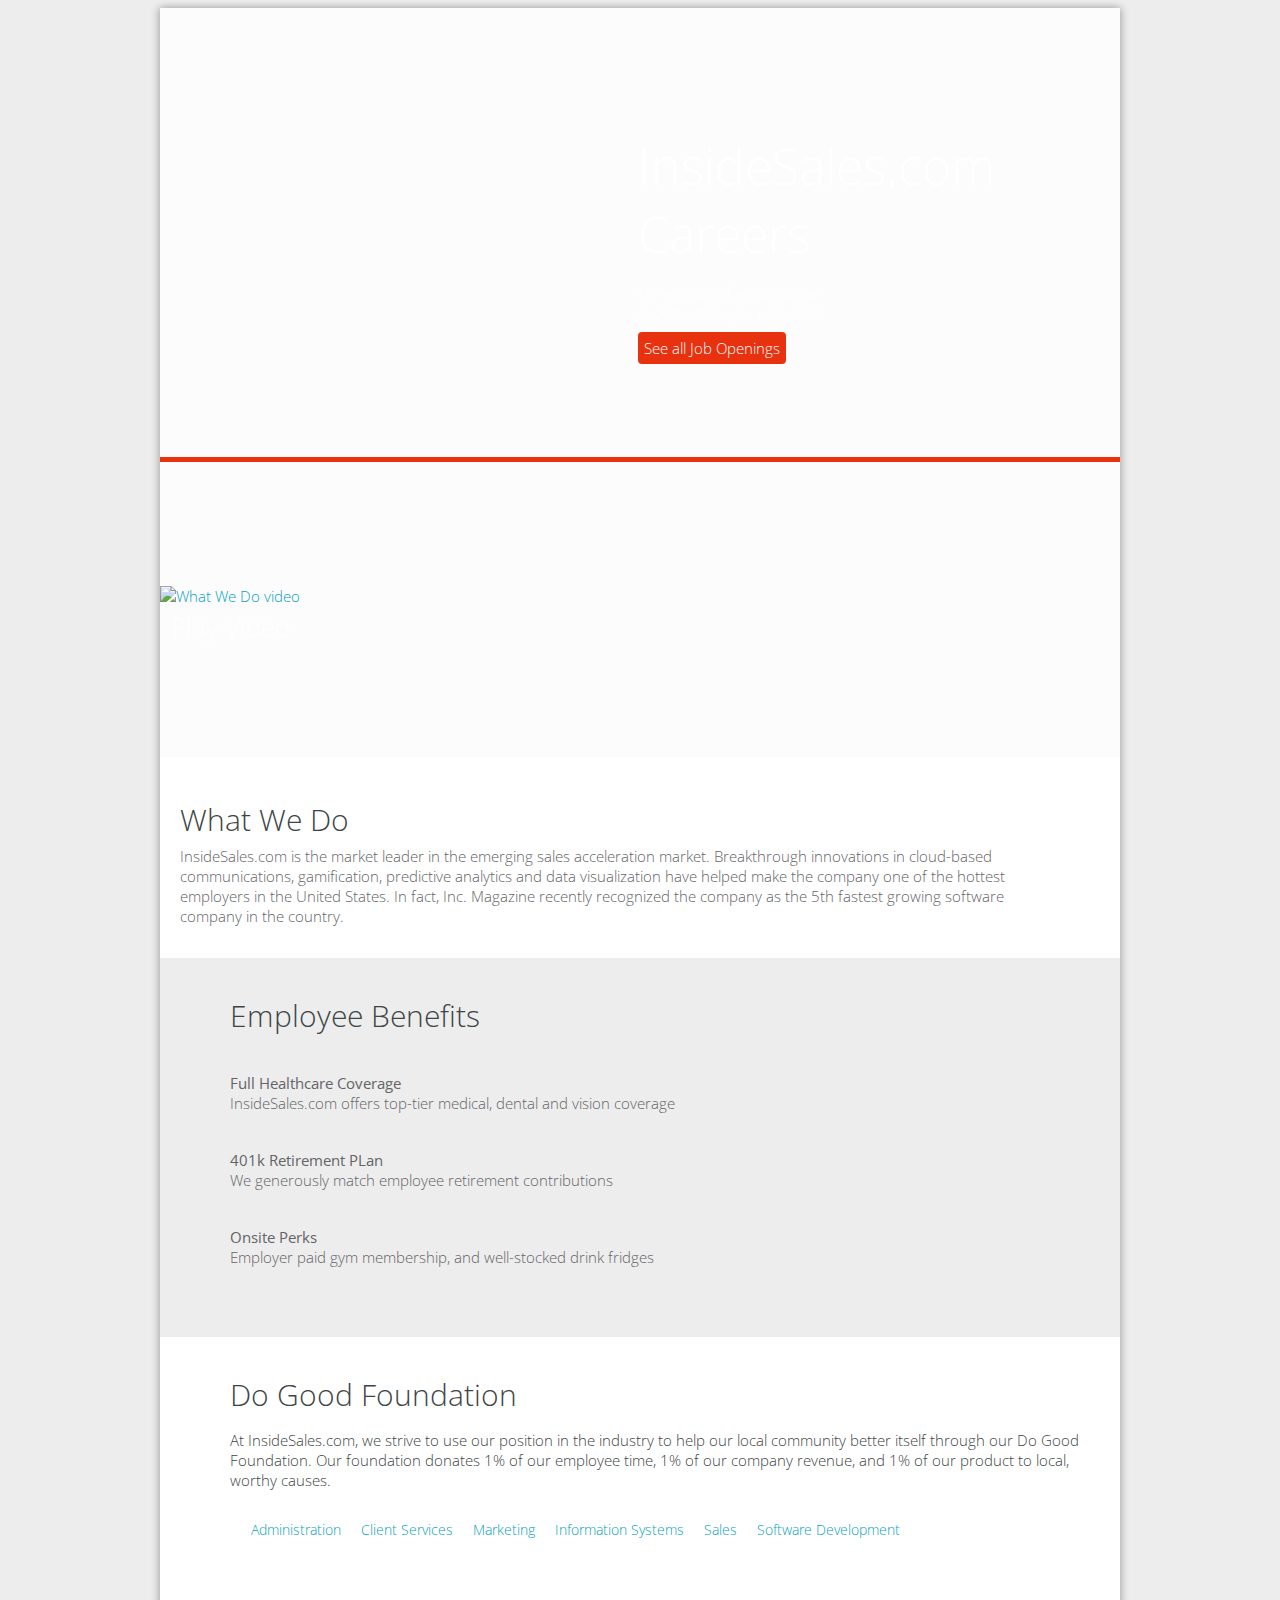
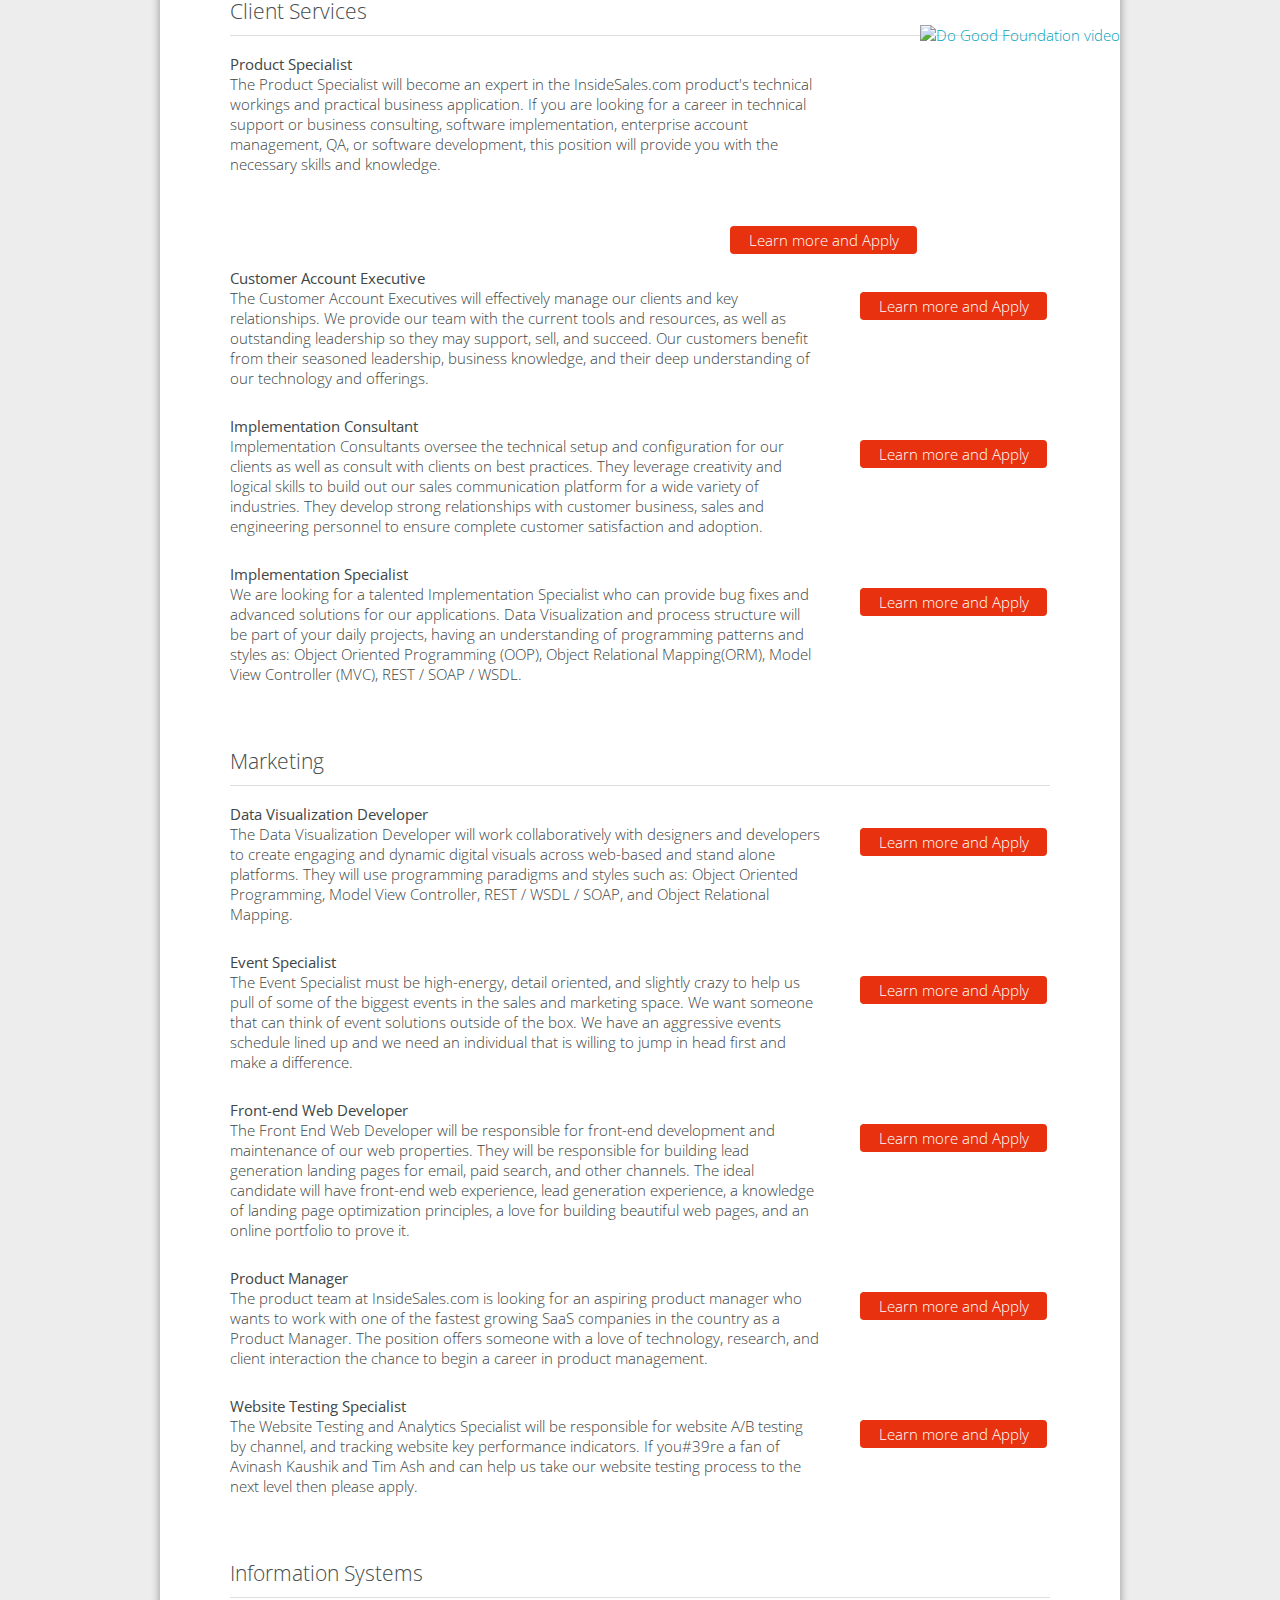
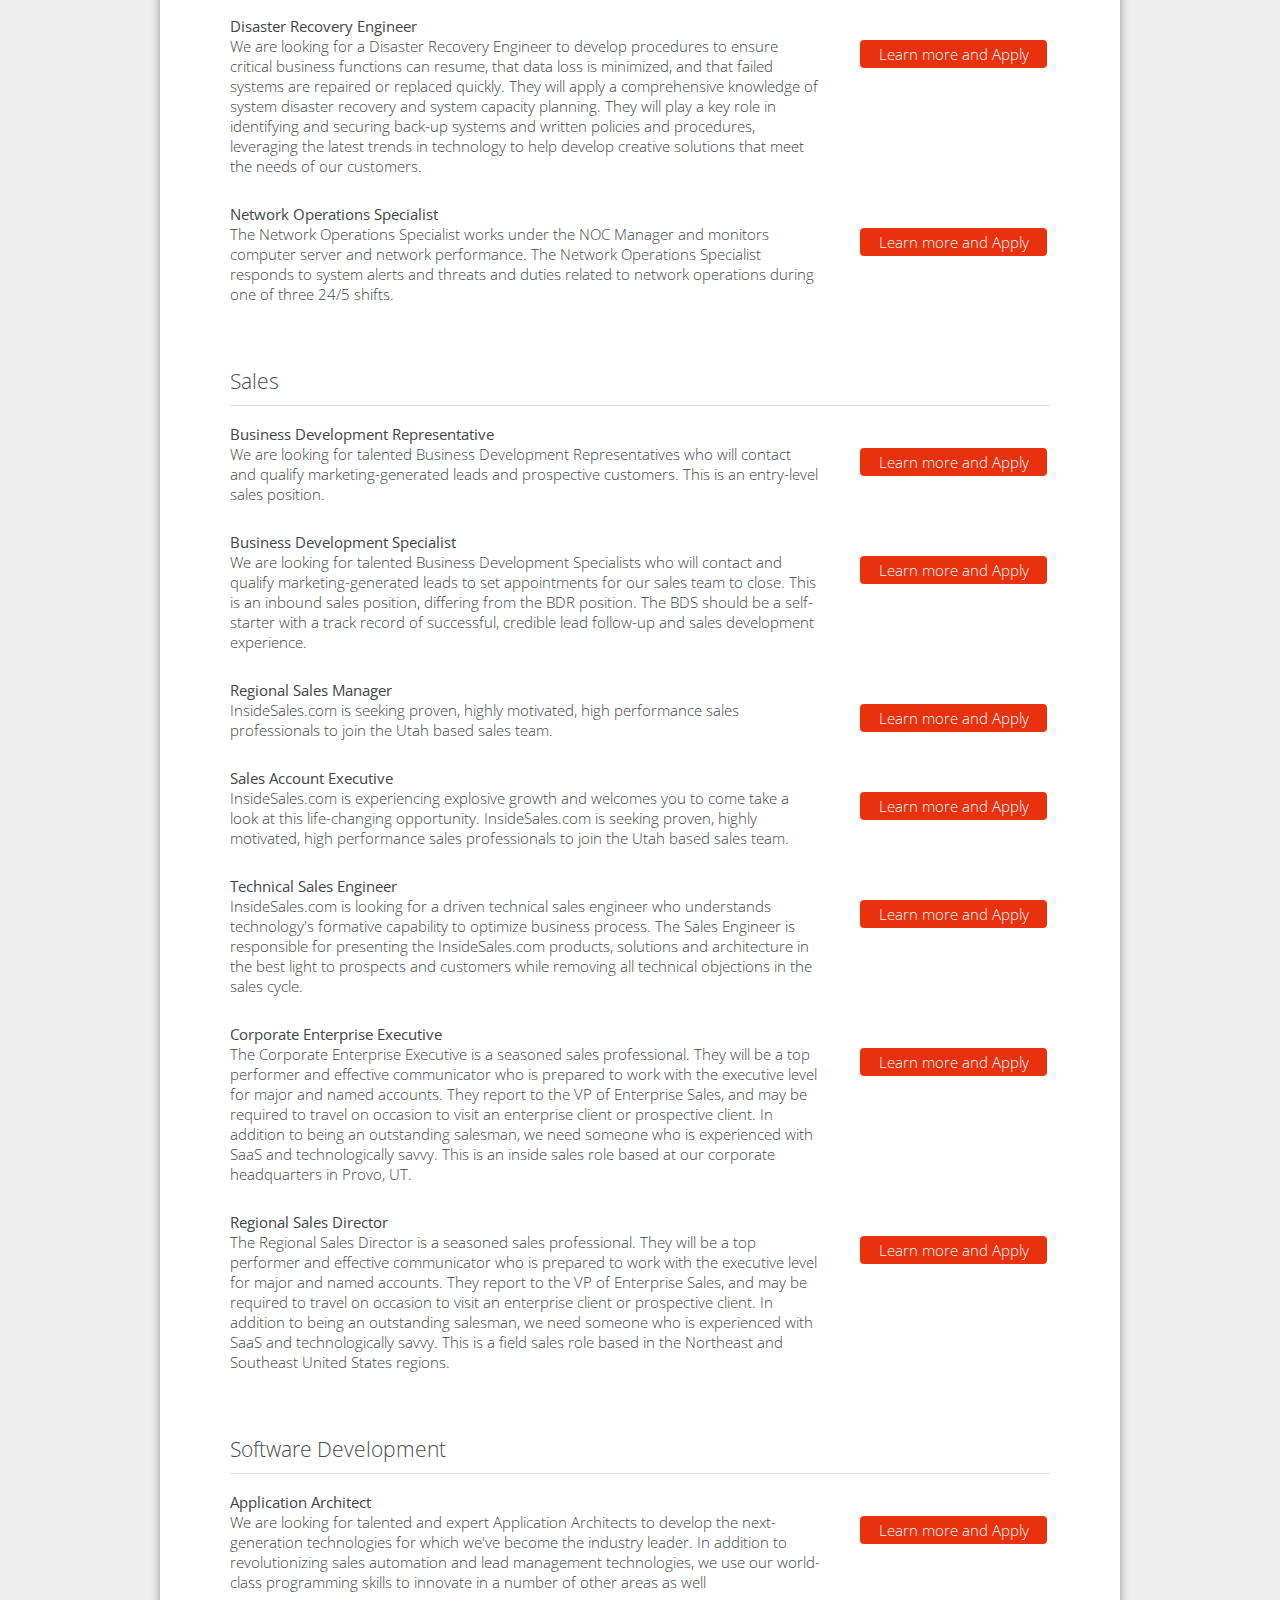
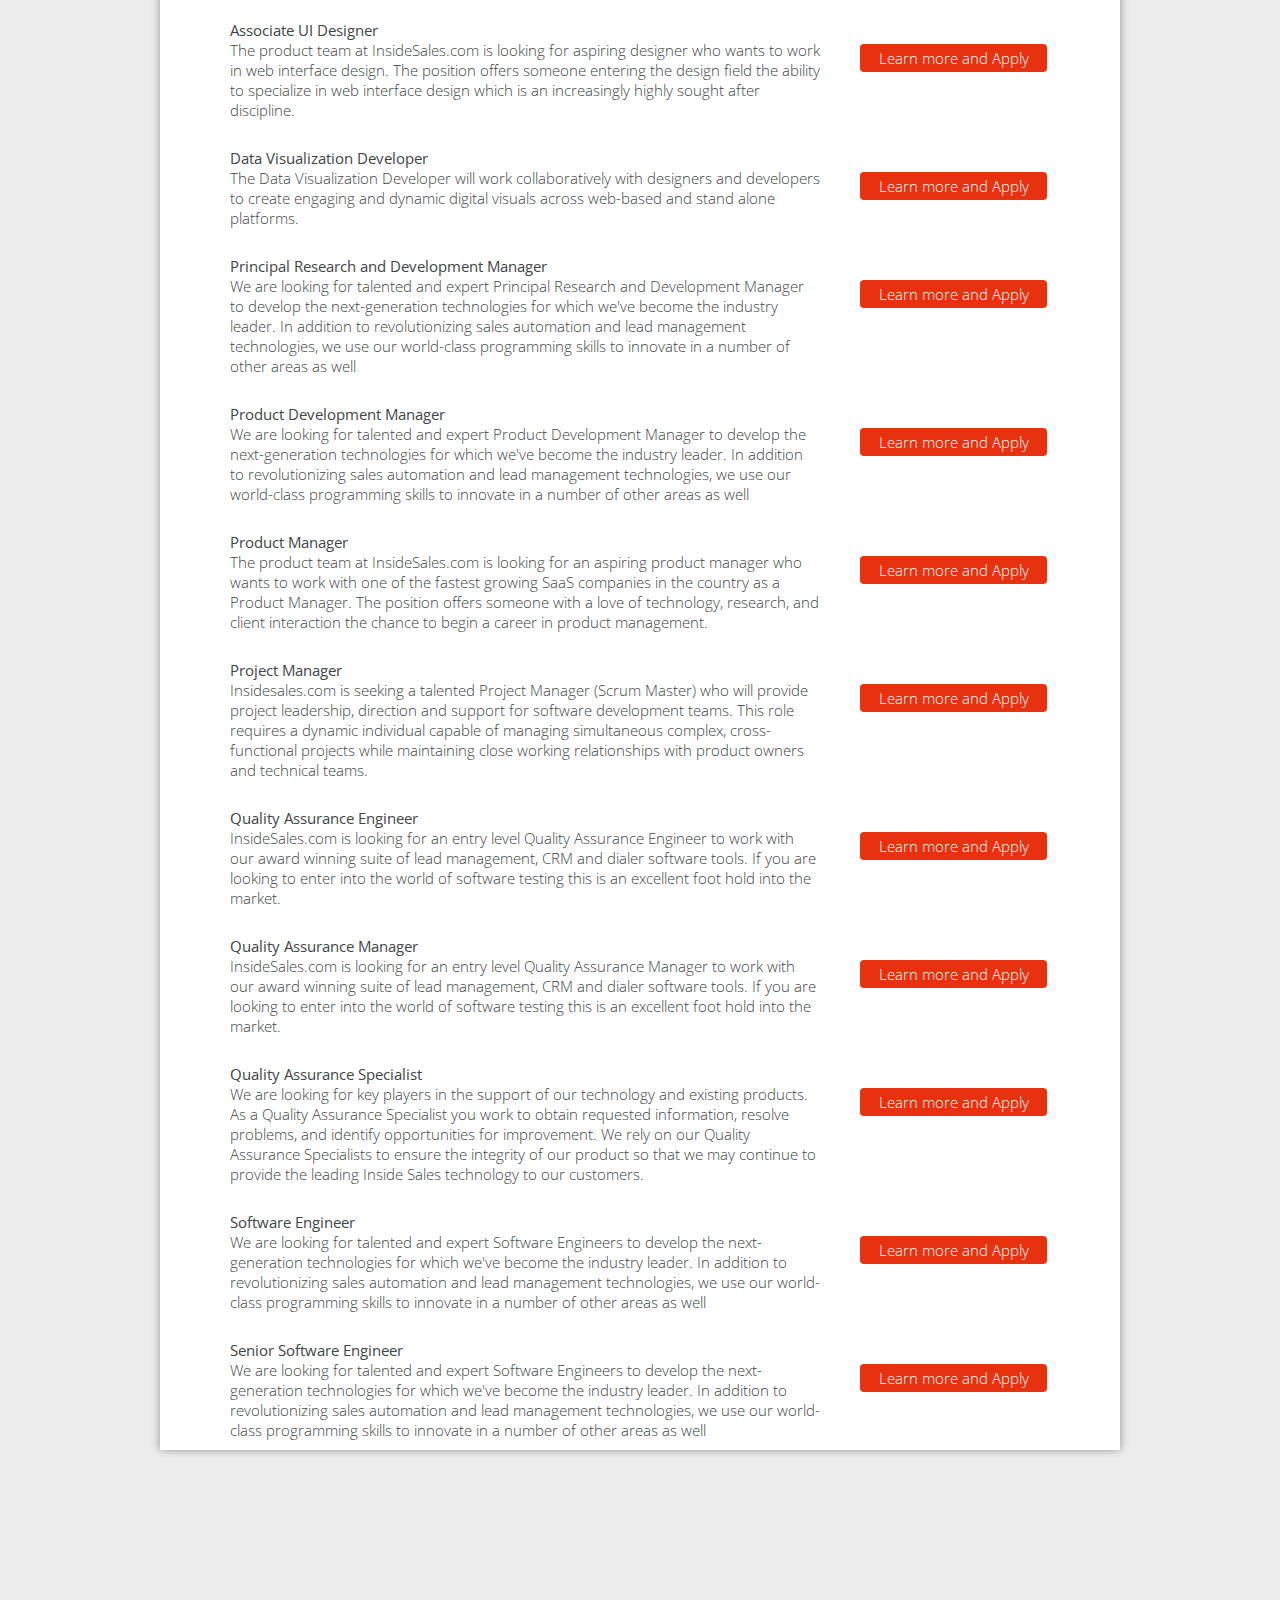
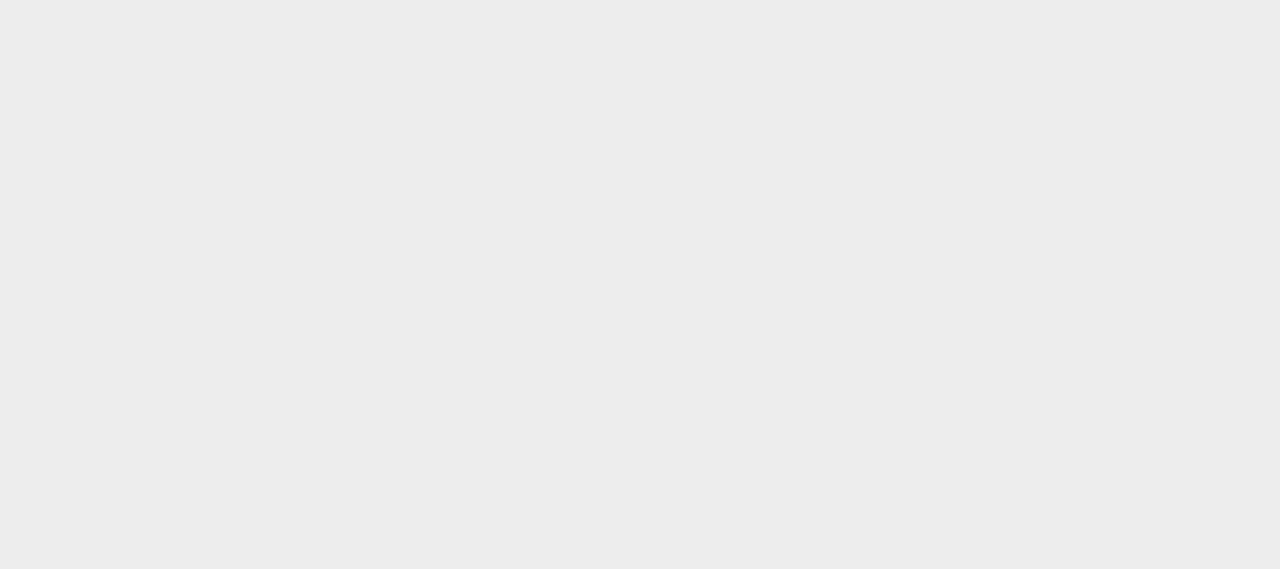
==== commit c77a9465: "test commit" ====
--- a/index.html
+++ b/index.html
@@ -1,358 +1,535 @@
-<html ng-app="jobs">
-<head>
-	<title>Careers at InsideSales.com</title>
-<!-- 	<link rel="stylesheet" type="text/css" href="http://yui.yahooapis.com/pure/0.4.2/pure-min.css"> -->
-	<link href="http://fonts.googleapis.com/css?family=Open+Sans:300italic,400italic,600italic,700italic,800italic,400,300,600,700,800" rel="stylesheet" type="text/css">
-	<link rel="stylesheet" href="http://yui.yahooapis.com/pure/0.4.2/pure-min.css">
-	<link rel="stylesheet" type="text/css" href="main.css">
-
-	<script src="http://ajax.googleapis.com/ajax/libs/jquery/1.7.1/jquery.min.js" type="text/javascript"></script>
-	<script type="text/javascript" src="https://ajax.googleapis.com/ajax/libs/angularjs/1.3.0-beta.6/angular.min.js"></script>
-	<script type="text/javascript" src="http://angular-ui.github.io/ui-router/release/angular-ui-router.min.js"></script>
-
-</head>
-<body>
-	<!--Banner-->
-	<div class="update-container">
-		<div class="pure-g-r careers-banner">
-			<div class="pure-u-1 careers-banner-content">
-				<h1>InsideSales.com<br /> Careers</h1>
-				<p>Here's a bit of what you can 
-				<br />expect when you work here:</p>
-				<a class="pure-button" href="#open-positions">See all Job Openings</a>
-			</div>
-		</div>
-
-		<!--What We Do Section-->
-		<div class="pure-g-r">
-			<!--Commercial Video-->
-	        <div class="pure-u-1-2 videoHeroMobile">
-	            <a href="#" data-reveal-id="myModal">
-	                <img id="circlePlay" class="videoPlay" src="http://static.insidesales.com/assets/images/video-play-white-2.png" onmouseover="swapIcon();" onmouseout="replaceIcon();">
-	            </a>
-	        </div>
-			<!--What We Do Content-->
-			<div class="pure-u-1-2 what-we-do-content">
-				<h2>What We Do</h2>
-				<p>InsideSales.com is the market leader in the emerging sales acceleration market. Breakthrough innovations in cloud-based communications, gamiﬁcation, predictive analytics and data visualization have helped make the company one of the hottest employers in the United States. In fact, Inc. Magazine recently recognized the company as the 5th fastest growing software company in the country.</p>
-			</div>
-		</div>
-
-		<!--Employee Benefits-->
-		<div class="pure-g-r benefits">
-			<div class="pure-u-1">
-				<!--Benefits Header-->
-				<div class="benefits-title">
-					<h2>Employee Benefits</h2>
-				</div>
-				<!--Benefits lists-->
-				<div class="pure-g-r">
-					<div class="pure-u-1-3 benefits-content">
-						<p><b>Full Healthcare Coverage</b></p>
-						<p>InsideSales.com offers top-tier medical, dental and vision coverage</p>
-					</div>
-					<div class="pure-u-1-3 benefits-content">
-						<p><b>401k Retirement PLan</b></p>
-						<p>We generously match employee retirement contributions</p>
-					</div>
-					<div class="pure-u-1-3 benefits-content">
-						<p><b>Onsite Perks</b></p>
-						<p>Employer paid gym membership, and well-stocked drink fridges</p>
-					</div>
-				</div>
-			</div>
-		</div>
-
-		<!--Do Good Foundation-->
-		<div class="pure-g-r do-good">
-			<!--Do Good Foundation Content-->
-			<div class="pure-u-1-2 do-good-content">
-				<h2>Do Good Foundation</h2>
-				<p>At InsideSales.com, we strive to use our position in the industry to help our local community better itself through our Do Good Foundation. Our foundation donates 1% of our employee time, 1% of our company revenue, and 1% of our product to local, worthy causes.</p>
-			</div>
-			<!--Do Good Video-->
-	    	<div class="pure-u-1-2 videoHeroMobile2">
-	            <a href="#" data-reveal-id="myModal">
-	                <img id="circlePlay2" class="videoPlay" src="http://static.insidesales.com/assets/images/video-play-white-2.png" onmouseover="swapIcon2();" onmouseout="replaceIcon2();">
-	            </a>
-	       </div>
-	    </div>
-
-		<!--Open Positions-->
-		<div class="pure-g-r">
-			<!--Open Positions Header-->
-			<div class="pure-u-1 open-positions-banner">
-				<h2 id="open-positions">Open Positions</h2>
-			</div>
-		</div>
-			<!--Departments-->
-		<div class="pure-g-r departments">
-			<div class="pure-u-1-6 department">
-				<p><a href="#administration">Administration</p>
-			</div>
-			<div class="pure-u-1-6 department">
-				<p><a href="#client-services">Client Services</a></p>
-			</div>
-			<div class="pure-u-1-6 department">
-				<p><a href="#marketing">Marketing</a></p>
-			</div>
-			<div class="pure-u-1-6 department">
-				<p><a href="#information-systems">Information Systems</a></p>
-			</div>
-			<div class="pure-u-1-6 department">
-				<p><a href="#sales">Sales</a></p>
-			</div>
-			<div class="pure-u-1-6 department">
-				<p><a href="#software-development">Software Development</a></p>
-			</div>
-		</div>
-
-		<div class="department-listing">
-			<div class="department-title">
-				<h3 id="client-services">Client Services</h3>
-			</div>
-			<div class="pure-g-r">
-				<div class="pure-u-3-4 position">
-					<p><b>Product Specialist</b></p>
-					<p>The Product Specialist will become an expert in the InsideSales.com product's technical workings and practical business application. If you are looking for a career in technical support or business consulting, software implementation, enterprise account management, QA, or software development, this position will provide you with the necessary skills and knowledge.</p>
-				</div>
-				<div class="pure-u-1-4 apply">
-					<a class="pure-button apply-button" href="http://www.insidesales.com/general-product-specialist">Learn more and Apply</a>
-				</div>
-			</div>
-
-			<div class="pure-g-r">
-				<div class="pure-u-3-4 position">
-					<p><b>Customer Account Executive</b></p>
-					<p>The Customer Account Executives will effectively manage our clients and key relationships. We provide our team with the current tools and resources, as well as outstanding leadership so they may support, sell, and succeed. Our customers benefit from their seasoned leadership, business knowledge, and their deep understanding of our technology and offerings.</p>
-				</div>
-				<div class="pure-u-1-4 apply">
-					<a class="pure-button apply-button" href="">Learn more and Apply</a>
-				</div>
-			</div>
-
-			<div class="pure-g-r">
-				<div class="pure-u-3-4 position">
-					<p><b>Implementation Consultant</b></p>
-					<p>Implementation Consultants oversee the technical setup and configuration for our clients as well as consult with clients on best practices. They leverage creativity and logical skills to build out our sales communication platform for a wide variety of industries. They develop strong relationships with customer business, sales and engineering personnel to ensure complete customer satisfaction and adoption.</p>
-				</div>
-				<div class="pure-u-1-4 apply">
-					<a class="pure-button apply-button" href="">Learn more and Apply</a>
-				</div>
-			</div>
-
-			<div class="pure-g-r">
-				<div class="pure-u-3-4 position">
-					<p><b>Implementation Specialist</b></p>
-					<p>We are looking for a talented Implementation Specialist who can provide bug fixes and advanced solutions for our applications. Data Visualization and process structure will be part of your daily projects, having an understanding of programming patterns and styles as: Object Oriented Programming (OOP), Object Relational Mapping(ORM), Model View Controller (MVC), REST / SOAP / WSDL.</p>
-				</div>
-				<div class="pure-u-1-4 apply">
-					<a class="pure-button apply-button" href="">Learn more and Apply</a>
-				</div>
-			</div>
-		</div><!--Section-->
-
-		<div class="department-listing">
-			<div class="department-title">
-				<h3 id="marketing">Marketing</h3>
-			</div>
-			<div class="pure-g-r">
-				<div class="pure-u-3-4 position">
-					<p><b>Data Visualization Developer</b></p>
-					<p>The Data Visualization Developer will work collaboratively with designers and developers to create engaging and dynamic digital visuals across web-based and stand alone platforms. They will use programming paradigms and styles such as: Object Oriented Programming, Model View Controller, REST / WSDL / SOAP, and Object Relational Mapping.</p>
-				</div>
-				<div class="pure-u-1-4 apply">
-					<a class="pure-button apply-button" href="">Learn more and Apply</a>
-				</div>
-			</div>
-
-			<div class="pure-g-r">
-				<div class="pure-u-3-4 position">
-					<p><b>Event Specialist</b></p>
-					<p>The Event Specialist must be high-energy, detail oriented, and slightly crazy to help us pull of some of the biggest events in the sales and marketing space. We want someone that can think of event solutions outside of the box. We have an aggressive events schedule lined up and we need an individual that is willing to jump in head first and make a difference.</p>
-				</div>
-				<div class="pure-u-1-4 apply">
-					<a class="pure-button apply-button" href="">Learn more and Apply</a>
-				</div>
-			</div>
-
-			<div class="pure-g-r">
-				<div class="pure-u-3-4 position">
-					<p><b>Front-end Web Developer</b></p>
-					<p>The Front End Web Developer will be responsible for front-end development and maintenance of our web properties. They will be responsible for building lead generation landing pages for email, paid search, and other channels. The ideal candidate will have front-end web experience, lead generation experience, a knowledge of landing page optimization principles, a love for building beautiful web pages, and an online portfolio to prove it.</p>
-				</div>
-				<div class="pure-u-1-4 apply">
-					<a class="pure-button apply-button" href="">Learn more and Apply</a>
-				</div>
-			</div>
-
-			<div class="pure-g-r">
-				<div class="pure-u-3-4 position">
-					<p><b>Product Manager</b></p>
-					<p>The product team at InsideSales.com is looking for an aspiring product manager who wants to work with one of the fastest growing SaaS companies in the country as a Product Manager. The position offers someone with a love of technology, research, and client interaction the chance to begin a career in product management.</p>
-				</div>
-				<div class="pure-u-1-4 apply">
-					<a class="pure-button apply-button" href="">Learn more and Apply</a>
-				</div>
-			</div>
-
-			<div class="pure-g-r">
-				<div class="pure-u-3-4 position">
-					<p><b>Website Testing Specialist</b></p>
-					<p>The Website Testing and Analytics Specialist will be responsible for website A/B testing by channel, and tracking website key performance indicators. If you#39re a fan of Avinash Kaushik and Tim Ash and can help us take our website testing process to the next level then please apply.</p>
-				</div>
-				<div class="pure-u-1-4 apply">
-					<a class="pure-button apply-button" href="">Learn more and Apply</a>
-				</div>
-			</div>
-		</div><!--Marketing section-->
-
-		<div class="department-listing">
-			<div class="department-title">
-				<h3 id="information-systems">Information Systems</h3>
-			</div>
-			<div class="pure-g-r">
-				<div class="pure-u-3-4 position">
-					<p><b>Disaster Recovery Engineer</b></p>
-					<p>We are looking for a Disaster Recovery Engineer to develop procedures to ensure critical business functions can resume, that data loss is minimized, and that failed systems are repaired or replaced quickly. They will apply a comprehensive knowledge of system disaster recovery and system capacity planning. They will play a key role in identifying and securing back-up systems and written policies and procedures, leveraging the latest trends in technology to help develop creative solutions that meet the needs of our customers.</p>
-				</div>
-				<div class="pure-u-1-4 apply">
-					<a class="pure-button apply-button" href="">Learn more and Apply</a>
-				</div>
-			</div>
-
-			<div class="pure-g-r">
-				<div class="pure-u-3-4 position">
-					<p><b>Network Operations Specialist</b></p>
-					<p>The Network Operations Specialist works under the NOC Manager and monitors computer server and network performance. The Network Operations Specialist responds to system alerts and threats and duties related to network operations during one of three 24/5 shifts.</p>
-				</div>
-				<div class="pure-u-1-4 apply">
-					<a class="pure-button apply-button" href="">Learn more and Apply</a>
-				</div>
-			</div>
-		</div>
-
-		<div class="department-listing">
-			<div class="department-title">
-				<h3 id="sales">Sales</h3>
-			</div>
-			<div class="pure-g-r">
-				<div class="pure-u-3-4 position">
-					<p><b>Business Development Representative</b></p>
-					<p>We are looking for talented Business Development Representatives who will contact and qualify marketing-generated leads and prospective customers. This is an entry-level sales position.</p>
-				</div>
-				<div class="pure-u-1-4 apply">
-					<a class="pure-button apply-button" href="">Learn more and Apply</a>
-				</div>
-			</div>
-
-			<div class="pure-g-r">
-				<div class="pure-u-3-4 position">
-					<p><b>Business Development Specialist</b></p>
-					<p>We are looking for talented Business Development Specialists who will contact and qualify marketing-generated leads to set appointments for our sales team to close. This is an inbound sales position, differing from the BDR position. The BDS should be a self-starter with a track record of successful, credible lead follow-up and sales development experience.</p>
-				</div>
-				<div class="pure-u-1-4 apply">
-					<a class="pure-button apply-button" href="">Learn more and Apply</a>
-				</div>
-			</div>
-
-			<div class="pure-g-r">
-				<div class="pure-u-3-4 position">
-					<p><b>Regional Sales Manager</b></p>
-					<p>InsideSales.com is seeking proven, highly motivated, high performance sales professionals to join the Utah based sales team.</p>
-				</div>
-				<div class="pure-u-1-4 apply">
-					<a class="pure-button apply-button" href="">Learn more and Apply</a>
-				</div>
-			</div>
-
-			<div class="pure-g-r">
-				<div class="pure-u-3-4 position">
-					<p><b>Sales Account Executive</b></p>
-					<p>InsideSales.com is experiencing explosive growth and welcomes you to come take a look at this life-changing opportunity. InsideSales.com is seeking proven, highly motivated, high performance sales professionals to join the Utah based sales team.</p>
-				</div>
-				<div class="pure-u-1-4 apply">
-					<a class="pure-button apply-button" href="">Learn more and Apply</a>
-				</div>
-			</div>
-
-			<div class="pure-g-r">
-				<div class="pure-u-3-4 position">
-					<p><b>Technical Sales Engineer</b></p>
-					<p>InsideSales.com is looking for a driven technical sales engineer who understands technology's formative capability to optimize business process. The Sales Engineer is responsible for presenting the InsideSales.com products, solutions and architecture in the best light to prospects and customers while removing all technical objections in the sales cycle.</p>
-				</div>
-				<div class="pure-u-1-4 apply">
-					<a class="pure-button apply-button" href="">Learn more and Apply</a>
-				</div>
-
-				<div class="pure-u-3-4 position">
-					<p><b>Corporate Enterprise Executive</b></p>
-					<p>The Corporate Enterprise Executive is a seasoned sales professional. They will be a top performer and effective communicator who is prepared to work with the executive level for major and named accounts. They report to the VP of Enterprise Sales, and may be required to travel on occasion to visit an enterprise client or prospective client. In addition to being an outstanding salesman, we need someone who is experienced with SaaS and technologically savvy. This is an inside sales role based at our corporate headquarters in Provo, UT.</p>
-				</div>
-				<div class="pure-u-1-4 apply">
-					<a class="pure-button apply-button" href="">Learn more and Apply</a>
-				</div>
-
-				<div class="pure-u-3-4 position">
-					<p><b>Regional Sales Director</b></p>
-					<p>The Regional Sales Director is a seasoned sales professional. They will be a top performer and effective communicator who is prepared to work with the executive level for major and named accounts. They report to the VP of Enterprise Sales, and may be required to travel on occasion to visit an enterprise client or prospective client. In addition to being an outstanding salesman, we need someone who is experienced with SaaS and technologically savvy. This is a field sales role based in the Northeast and Southeast United States regions.</p>
-				</div>
-				<div class="pure-u-1-4 apply">
-					<a class="pure-button apply-button" href="">Learn more and Apply</a>
-				</div>
-			</div>
-		</div>
-	</div><!--update-container-->
-
-
-
-
-
-<!--Video Modal
-     <div id="myModal" class="reveal-modal">
-        <div class="videoContainer">
-            <iframe id="frameVideo" src="//www.youtube.com/embed/lNMtQ4W--EI?rel=0" frameborder="0" allowfullscreen style="width:100%; height:100%;"></iframe>
-        </div>
-
-	    <script>
-
-	        var video = $("#frameVideo").attr("src");
-	    
-	        $('#myModal').bind('closed', function() {
-	            console.log("myModal closed");
-	            $("#frameVideo").attr("src","");
-	            $("#frameVideo").attr("src",video);
-	        });
-
-	    </script>
-
-
-	     <script> 	 	
-	        function swapIcon() {
-	            document.getElementById('circlePlay').src = "http://static.insidesales.com/assets/images/video-play-blue-2.png"; 		
-	        }
-	        function replaceIcon() {
-	            document.getElementById('circlePlay').src = "http://static.insidesales.com/assets/images/video-play-white-2.png"; 	 		
-	        } 	 		
-	        $("#circlePlay").click(function() { 			        
-	            $("#frameVideo").attr("src","//www.youtube.com/embed/ed4tz5NW0PI?rel=0&autoplay=1"); 	 		
-	        });
-
-
-
-	        function swapIcon2() {
-	            document.getElementById('circlePlay2').src = "http://static.insidesales.com/assets/images/video-play-blue-2.png"; 		
-	        }
-	        function replaceIcon2() {
-	            document.getElementById('circlePlay2').src = "http://static.insidesales.com/assets/images/video-play-white-2.png"; 	 		
-	        } 	 		
-	        $("#circlePlay2").click(function() { 			        
-	            $("#frameVideo").attr("src","//www.youtube.com/embed/WAd9bitTn18?rel=0&autoplay=1"); 	 		
-	        });
-
-	      </script>
-	</div>
--->
-
-</body>
+<html ng-app="jobs">
+<head>
+	<title>Careers at InsideSales.com</title>
+<!-- 	<link rel="stylesheet" type="text/css" href="http://yui.yahooapis.com/pure/0.4.2/pure-min.css"> -->
+	<link href="http://fonts.googleapis.com/css?family=Open+Sans:300italic,400italic,600italic,700italic,800italic,400,300,600,700,800" rel="stylesheet" type="text/css">
+	<link rel="stylesheet" href="http://yui.yahooapis.com/pure/0.4.2/pure-min.css">
+	<link rel="stylesheet" type="text/css" href="main.css">
+
+	<script src="http://ajax.googleapis.com/ajax/libs/jquery/1.7.1/jquery.min.js" type="text/javascript"></script>
+</head>
+<body>
+	<!--Banner-->
+	<div class="update-container">
+		<div class="careers-banner">
+			<div class="careers-banner-content">
+				<h1>InsideSales.com<br /> Careers</h1>
+				<p>Here's a bit of what you can 
+				<br />expect when you work here:</p>
+				<a class="pure-button" href="#open-positions">See all Job Openings</a>
+			</div>
+		</div>
+
+		<!--What We Do Section-->
+		<div class="pure-g-r">
+			<div class="pure-u-1-2 hide-for-tablet-up" data-set="career-video">
+
+			</div>
+			<!--Commercial Video-->
+	        <div class="pure-u-1-2 videoHeroMobile">
+	        	<div class="section-video-play">
+		            <a href="#" data-reveal-id="myModal">
+		                <img src="http://static.insidesales.com/assets/images/images-play-button-c.png" alt="What We Do video">
+		                <p>Play Video</p>
+		            </a>
+		        </div>
+	        </div>
+
+	     	<div class="pure-u-1-2 what-we-do-content hide-for-mobile" data-set="career-video">
+				<h2 class="move-content">What We Do</h2>
+				<p class="move-content">InsideSales.com is the market leader in the emerging sales acceleration market. Breakthrough innovations in cloud-based communications, gamiﬁcation, predictive analytics and data visualization have helped make the company one of the hottest employers in the United States. In fact, Inc. Magazine recently recognized the company as the 5th fastest growing software company in the country.</p>
+	     	</div>
+
+		</div>
+
+		<!--Employee Benefits-->
+		<div class="pure-g-r benefits">
+			<div class="pure-u-1">
+				<!--Benefits Header-->
+				<div class="benefits-title">
+					<h2>Employee Benefits</h2>
+				</div>
+				<!--Benefits lists-->
+				<div class="pure-g-r">
+					<div class="pure-u-1-3 benefits-content">
+						<p><b>Full Healthcare Coverage</b></p>
+						<p>InsideSales.com offers top-tier medical, dental and vision coverage</p>
+					</div>
+					<div class="pure-u-1-3 benefits-content">
+						<p><b>401k Retirement PLan</b></p>
+						<p>We generously match employee retirement contributions</p>
+					</div>
+					<div class="pure-u-1-3 benefits-content">
+						<p><b>Onsite Perks</b></p>
+						<p>Employer paid gym membership, and well-stocked drink fridges</p>
+					</div>
+				</div>
+			</div>
+		</div>
+
+		<!--Do Good Foundation-->
+		<div class="pure-g-r do-good">
+			<!--Do Good Foundation Content-->
+			<div class="pure-u-1-2 do-good-content">
+				<h2>Do Good Foundation</h2>
+				<p>At InsideSales.com, we strive to use our position in the industry to help our local community better itself through our Do Good Foundation. Our foundation donates 1% of our employee time, 1% of our company revenue, and 1% of our product to local, worthy causes.</p>
+			</div>
+			<!--Do Good Video-->
+	    	<div class="pure-u-1-2 videoHeroMobile2">
+	    		<div class="section-video-play">
+		            <a href="#" data-reveal-id="myModal">
+		                <img src="http://static.insidesales.com/assets/images/images-play-button-c.png" alt="Do Good Foundation video">
+		                <p>Play Video</p>
+		            </a>
+		        </div>
+	       </div>
+	    </div>
+
+		<!--Open Positions-->
+		<div class="pure-g-r">
+			<!--Open Positions Header-->
+			<div class="pure-u-1 open-positions-banner">
+				<h2 id="open-positions">Open Positions</h2>
+			</div>
+		</div>
+			<!--Departments-->
+		<div class="pure-g-r departments">
+			<div class="pure-u-1-6 department">
+				<p><a href="#administration">Administration</p>
+			</div>
+			<div class="pure-u-1-6 department">
+				<p><a href="#client-services">Client Services</a></p>
+			</div>
+			<div class="pure-u-1-6 department">
+				<p><a href="#marketing">Marketing</a></p>
+			</div>
+			<div class="pure-u-1-6 department">
+				<p><a href="#information-systems">Information Systems</a></p>
+			</div>
+			<div class="pure-u-1-6 department">
+				<p><a href="#sales">Sales</a></p>
+			</div>
+			<div class="pure-u-1-6 department">
+				<p><a href="#software-development">Software Development</a></p>
+			</div>
+		</div>
+
+		<div class="department-listing">
+			<div class="department-title">
+				<h3 id="client-services">Client Services</h3>
+			</div>
+			<div class="pure-g-r">
+				<div class="pure-u-3-4 position">
+					<p><b>Product Specialist</b></p>
+					<p>The Product Specialist will become an expert in the InsideSales.com product's technical workings and practical business application. If you are looking for a career in technical support or business consulting, software implementation, enterprise account management, QA, or software development, this position will provide you with the necessary skills and knowledge.</p>
+				</div>
+				<div class="pure-u-1-4 apply">
+					<a class="pure-button apply-button" href="http://www.insidesales.com/general-product-specialist">Learn more and Apply</a>
+				</div>
+			</div>
+
+			<div class="pure-g-r">
+				<div class="pure-u-3-4 position">
+					<p><b>Customer Account Executive</b></p>
+					<p>The Customer Account Executives will effectively manage our clients and key relationships. We provide our team with the current tools and resources, as well as outstanding leadership so they may support, sell, and succeed. Our customers benefit from their seasoned leadership, business knowledge, and their deep understanding of our technology and offerings.</p>
+				</div>
+				<div class="pure-u-1-4 apply">
+					<a class="pure-button apply-button" href="">Learn more and Apply</a>
+				</div>
+			</div>
+
+			<div class="pure-g-r">
+				<div class="pure-u-3-4 position">
+					<p><b>Implementation Consultant</b></p>
+					<p>Implementation Consultants oversee the technical setup and configuration for our clients as well as consult with clients on best practices. They leverage creativity and logical skills to build out our sales communication platform for a wide variety of industries. They develop strong relationships with customer business, sales and engineering personnel to ensure complete customer satisfaction and adoption.</p>
+				</div>
+				<div class="pure-u-1-4 apply">
+					<a class="pure-button apply-button" href="">Learn more and Apply</a>
+				</div>
+			</div>
+
+			<div class="pure-g-r">
+				<div class="pure-u-3-4 position">
+					<p><b>Implementation Specialist</b></p>
+					<p>We are looking for a talented Implementation Specialist who can provide bug fixes and advanced solutions for our applications. Data Visualization and process structure will be part of your daily projects, having an understanding of programming patterns and styles as: Object Oriented Programming (OOP), Object Relational Mapping(ORM), Model View Controller (MVC), REST / SOAP / WSDL.</p>
+				</div>
+				<div class="pure-u-1-4 apply">
+					<a class="pure-button apply-button" href="">Learn more and Apply</a>
+				</div>
+			</div>
+		</div><!--Section-->
+
+		<div class="department-listing">
+			<div class="department-title">
+				<h3 id="marketing">Marketing</h3>
+			</div>
+			<div class="pure-g-r">
+				<div class="pure-u-3-4 position">
+					<p><b>Data Visualization Developer</b></p>
+					<p>The Data Visualization Developer will work collaboratively with designers and developers to create engaging and dynamic digital visuals across web-based and stand alone platforms. They will use programming paradigms and styles such as: Object Oriented Programming, Model View Controller, REST / WSDL / SOAP, and Object Relational Mapping.</p>
+				</div>
+				<div class="pure-u-1-4 apply">
+					<a class="pure-button apply-button" href="">Learn more and Apply</a>
+				</div>
+			</div>
+
+			<div class="pure-g-r">
+				<div class="pure-u-3-4 position">
+					<p><b>Event Specialist</b></p>
+					<p>The Event Specialist must be high-energy, detail oriented, and slightly crazy to help us pull of some of the biggest events in the sales and marketing space. We want someone that can think of event solutions outside of the box. We have an aggressive events schedule lined up and we need an individual that is willing to jump in head first and make a difference.</p>
+				</div>
+				<div class="pure-u-1-4 apply">
+					<a class="pure-button apply-button" href="">Learn more and Apply</a>
+				</div>
+			</div>
+
+			<div class="pure-g-r">
+				<div class="pure-u-3-4 position">
+					<p><b>Front-end Web Developer</b></p>
+					<p>The Front End Web Developer will be responsible for front-end development and maintenance of our web properties. They will be responsible for building lead generation landing pages for email, paid search, and other channels. The ideal candidate will have front-end web experience, lead generation experience, a knowledge of landing page optimization principles, a love for building beautiful web pages, and an online portfolio to prove it.</p>
+				</div>
+				<div class="pure-u-1-4 apply">
+					<a class="pure-button apply-button" href="">Learn more and Apply</a>
+				</div>
+			</div>
+
+			<div class="pure-g-r">
+				<div class="pure-u-3-4 position">
+					<p><b>Product Manager</b></p>
+					<p>The product team at InsideSales.com is looking for an aspiring product manager who wants to work with one of the fastest growing SaaS companies in the country as a Product Manager. The position offers someone with a love of technology, research, and client interaction the chance to begin a career in product management.</p>
+				</div>
+				<div class="pure-u-1-4 apply">
+					<a class="pure-button apply-button" href="">Learn more and Apply</a>
+				</div>
+			</div>
+
+			<div class="pure-g-r">
+				<div class="pure-u-3-4 position">
+					<p><b>Website Testing Specialist</b></p>
+					<p>The Website Testing and Analytics Specialist will be responsible for website A/B testing by channel, and tracking website key performance indicators. If you#39re a fan of Avinash Kaushik and Tim Ash and can help us take our website testing process to the next level then please apply.</p>
+				</div>
+				<div class="pure-u-1-4 apply">
+					<a class="pure-button apply-button" href="">Learn more and Apply</a>
+				</div>
+			</div>
+		</div><!--Marketing section-->
+
+		<div class="department-listing">
+			<div class="department-title">
+				<h3 id="information-systems">Information Systems</h3>
+			</div>
+			<div class="pure-g-r">
+				<div class="pure-u-3-4 position">
+					<p><b>Disaster Recovery Engineer</b></p>
+					<p>We are looking for a Disaster Recovery Engineer to develop procedures to ensure critical business functions can resume, that data loss is minimized, and that failed systems are repaired or replaced quickly. They will apply a comprehensive knowledge of system disaster recovery and system capacity planning. They will play a key role in identifying and securing back-up systems and written policies and procedures, leveraging the latest trends in technology to help develop creative solutions that meet the needs of our customers.</p>
+				</div>
+				<div class="pure-u-1-4 apply">
+					<a class="pure-button apply-button" href="">Learn more and Apply</a>
+				</div>
+			</div>
+
+			<div class="pure-g-r">
+				<div class="pure-u-3-4 position">
+					<p><b>Network Operations Specialist</b></p>
+					<p>The Network Operations Specialist works under the NOC Manager and monitors computer server and network performance. The Network Operations Specialist responds to system alerts and threats and duties related to network operations during one of three 24/5 shifts.</p>
+				</div>
+				<div class="pure-u-1-4 apply">
+					<a class="pure-button apply-button" href="">Learn more and Apply</a>
+				</div>
+			</div>
+		</div>
+
+		<div class="department-listing">
+			<div class="department-title">
+				<h3 id="sales">Sales</h3>
+			</div>
+			<div class="pure-g-r">
+				<div class="pure-u-3-4 position">
+					<p><b>Business Development Representative</b></p>
+					<p>We are looking for talented Business Development Representatives who will contact and qualify marketing-generated leads and prospective customers. This is an entry-level sales position.</p>
+				</div>
+				<div class="pure-u-1-4 apply">
+					<a class="pure-button apply-button" href="">Learn more and Apply</a>
+				</div>
+			</div>
+
+			<div class="pure-g-r">
+				<div class="pure-u-3-4 position">
+					<p><b>Business Development Specialist</b></p>
+					<p>We are looking for talented Business Development Specialists who will contact and qualify marketing-generated leads to set appointments for our sales team to close. This is an inbound sales position, differing from the BDR position. The BDS should be a self-starter with a track record of successful, credible lead follow-up and sales development experience.</p>
+				</div>
+				<div class="pure-u-1-4 apply">
+					<a class="pure-button apply-button" href="">Learn more and Apply</a>
+				</div>
+			</div>
+
+			<div class="pure-g-r">
+				<div class="pure-u-3-4 position">
+					<p><b>Regional Sales Manager</b></p>
+					<p>InsideSales.com is seeking proven, highly motivated, high performance sales professionals to join the Utah based sales team.</p>
+				</div>
+				<div class="pure-u-1-4 apply">
+					<a class="pure-button apply-button" href="">Learn more and Apply</a>
+				</div>
+			</div>
+
+			<div class="pure-g-r">
+				<div class="pure-u-3-4 position">
+					<p><b>Sales Account Executive</b></p>
+					<p>InsideSales.com is experiencing explosive growth and welcomes you to come take a look at this life-changing opportunity. InsideSales.com is seeking proven, highly motivated, high performance sales professionals to join the Utah based sales team.</p>
+				</div>
+				<div class="pure-u-1-4 apply">
+					<a class="pure-button apply-button" href="">Learn more and Apply</a>
+				</div>
+			</div>
+
+			<div class="pure-g-r">
+				<div class="pure-u-3-4 position">
+					<p><b>Technical Sales Engineer</b></p>
+					<p>InsideSales.com is looking for a driven technical sales engineer who understands technology's formative capability to optimize business process. The Sales Engineer is responsible for presenting the InsideSales.com products, solutions and architecture in the best light to prospects and customers while removing all technical objections in the sales cycle.</p>
+				</div>
+				<div class="pure-u-1-4 apply">
+					<a class="pure-button apply-button" href="">Learn more and Apply</a>
+				</div>
+
+				<div class="pure-u-3-4 position">
+					<p><b>Corporate Enterprise Executive</b></p>
+					<p>The Corporate Enterprise Executive is a seasoned sales professional. They will be a top performer and effective communicator who is prepared to work with the executive level for major and named accounts. They report to the VP of Enterprise Sales, and may be required to travel on occasion to visit an enterprise client or prospective client. In addition to being an outstanding salesman, we need someone who is experienced with SaaS and technologically savvy. This is an inside sales role based at our corporate headquarters in Provo, UT.</p>
+				</div>
+				<div class="pure-u-1-4 apply">
+					<a class="pure-button apply-button" href="">Learn more and Apply</a>
+				</div>
+
+				<div class="pure-u-3-4 position">
+					<p><b>Regional Sales Director</b></p>
+					<p>The Regional Sales Director is a seasoned sales professional. They will be a top performer and effective communicator who is prepared to work with the executive level for major and named accounts. They report to the VP of Enterprise Sales, and may be required to travel on occasion to visit an enterprise client or prospective client. In addition to being an outstanding salesman, we need someone who is experienced with SaaS and technologically savvy. This is a field sales role based in the Northeast and Southeast United States regions.</p>
+				</div>
+				<div class="pure-u-1-4 apply">
+					<a class="pure-button apply-button" href="">Learn more and Apply</a>
+				</div>
+			</div>
+		</div>
+
+
+		<div class="department-listing">
+			<div class="department-title">
+				<h3 id="software-development">Software Development</h3>
+			</div>
+
+			<div class="pure-g-r">
+				<div class="pure-u-3-4 position">
+					<p><b>Application Architect</b></p>
+					<p>We are looking for talented and expert Application Architects to develop the next-generation technologies for which we've become the industry leader. In addition to revolutionizing sales automation and lead management technologies, we use our world-class programming skills to innovate in a number of other areas as well</p>
+				</div>
+				<div class="pure-u-1-4 apply">
+					<a class="pure-button apply-button" href="">Learn more and Apply</a>
+				</div>
+			</div>
+
+			<div class="pure-g-r">
+				<div class="pure-u-3-4 position">
+					<p><b>Associate UI Designer</b></p>
+					<p>The product team at InsideSales.com is looking for aspiring designer who wants to work in web interface design. The position offers someone entering the design field the ability to specialize in web interface design which is an increasingly highly sought after discipline.</p>
+				</div>
+				<div class="pure-u-1-4 apply">
+					<a class="pure-button apply-button" href="">Learn more and Apply</a>
+				</div>
+			</div>
+
+			<div class="pure-g-r">
+				<div class="pure-u-3-4 position">
+					<p><b>Data Visualization Developer</b></p>
+					<p>The Data Visualization Developer will work collaboratively with designers and developers to create engaging and dynamic digital visuals across web-based and stand alone platforms.</p>
+				</div>
+				<div class="pure-u-1-4 apply">
+					<a class="pure-button apply-button" href="">Learn more and Apply</a>
+				</div>
+			</div>
+
+
+			<div class="pure-g-r">
+				<div class="pure-u-3-4 position">
+					<p><b>Principal Research and Development Manager</b></p>
+					<p>We are looking for talented and expert Principal Research and Development Manager to develop the next-generation technologies for which we've become the industry leader. In addition to revolutionizing sales automation and lead management technologies, we use our world-class programming skills to innovate in a number of other areas as well</p>
+				</div>
+				<div class="pure-u-1-4 apply">
+					<a class="pure-button apply-button" href="">Learn more and Apply</a>
+				</div>
+			</div>
+
+			<div class="pure-g-r">
+				<div class="pure-u-3-4 position">
+					<p><b>Product Development Manager</b></p>
+					<p>We are looking for talented and expert Product Development Manager to develop the next-generation technologies for which we've become the industry leader. In addition to revolutionizing sales automation and lead management technologies, we use our world-class programming skills to innovate in a number of other areas as well</p>
+				</div>
+				<div class="pure-u-1-4 apply">
+					<a class="pure-button apply-button" href="">Learn more and Apply</a>
+				</div>
+			</div>
+
+			<div class="pure-g-r">
+				<div class="pure-u-3-4 position">
+					<p><b>Product Manager</b></p>
+					<p>The product team at InsideSales.com is looking for an aspiring product manager who wants to work with one of the fastest growing SaaS companies in the country as a Product Manager. The position offers someone with a love of technology, research, and client interaction the chance to begin a career in product management.</p>
+				</div>
+				<div class="pure-u-1-4 apply">
+					<a class="pure-button apply-button" href="">Learn more and Apply</a>
+				</div>
+			</div>
+
+			<div class="pure-g-r">
+				<div class="pure-u-3-4 position">
+					<p><b>Project Manager</b></p>
+					<p>Insidesales.com is seeking a talented Project Manager (Scrum Master) who will provide project leadership, direction and support for software development teams. This role requires a dynamic individual capable of managing simultaneous complex, cross-functional projects while maintaining close working relationships with product owners and technical teams.</p>
+				</div>
+				<div class="pure-u-1-4 apply">
+					<a class="pure-button apply-button" href="">Learn more and Apply</a>
+				</div>
+			</div>
+
+			<div class="pure-g-r">
+				<div class="pure-u-3-4 position">
+					<p><b>Quality Assurance Engineer</b></p>
+					<p>InsideSales.com is looking for an entry level Quality Assurance Engineer to work with our award winning suite of lead management, CRM and dialer software tools. If you are looking to enter into the world of software testing this is an excellent foot hold into the market.</p>
+				</div>
+				<div class="pure-u-1-4 apply">
+					<a class="pure-button apply-button" href="">Learn more and Apply</a>
+				</div>
+			</div>
+
+			<div class="pure-g-r">
+				<div class="pure-u-3-4 position">
+					<p><b>Quality Assurance Manager</b></p>
+					<p>InsideSales.com is looking for an entry level Quality Assurance Manager to work with our award winning suite of lead management, CRM and dialer software tools. If you are looking to enter into the world of software testing this is an excellent foot hold into the market.</p>
+				</div>
+				<div class="pure-u-1-4 apply">
+					<a class="pure-button apply-button" href="">Learn more and Apply</a>
+				</div>
+			</div>
+
+			<div class="pure-g-r">
+				<div class="pure-u-3-4 position">
+					<p><b>Quality Assurance Specialist</b></p>
+					<p>We are looking for key players in the support of our technology and existing products. As a Quality Assurance Specialist you work to obtain requested information, resolve problems, and identify opportunities for improvement. We rely on our Quality Assurance Specialists to ensure the integrity of our product so that we may continue to provide the leading Inside Sales technology to our customers.</p>
+				</div>
+				<div class="pure-u-1-4 apply">
+					<a class="pure-button apply-button" href="">Learn more and Apply</a>
+				</div>
+			</div>
+
+			<div class="pure-g-r">
+				<div class="pure-u-3-4 position">
+					<p><b>Software Engineer</b></p>
+					<p>We are looking for talented and expert Software Engineers to develop the next-generation technologies for which we've become the industry leader. In addition to revolutionizing sales automation and lead management technologies, we use our world-class programming skills to innovate in a number of other areas as well</p>
+				</div>
+				<div class="pure-u-1-4 apply">
+					<a class="pure-button apply-button" href="">Learn more and Apply</a>
+				</div>
+			</div>
+
+			<div class="pure-g-r">
+				<div class="pure-u-3-4 position">
+					<p><b>Senior Software Engineer</b></p>
+					<p>We are looking for talented and expert Software Engineers to develop the next-generation technologies for which we've become the industry leader. In addition to revolutionizing sales automation and lead management technologies, we use our world-class programming skills to innovate in a number of other areas as well</p>
+				</div>
+				<div class="pure-u-1-4 apply">
+					<a class="pure-button apply-button" href="">Learn more and Apply</a>
+				</div>
+			</div>
+		</div>
+		<a href="#open-positions" class="back-to-top">Back to Departments</a>
+	</div><!--update-container-->
+
+
+
+     <div id="myModal" class="reveal-modal">
+        <div class="videoContainer">
+            <iframe id="frameVideo" src="//www.youtube.com/embed/lNMtQ4W--EI?rel=0" frameborder="0" allowfullscreen style="width:100%; height:100%;"></iframe>
+        </div>
+
+	    <script>
+
+	        var video = $("#frameVideo").attr("src");
+	    
+	        $('#myModal').bind('closed', function() {
+	            console.log("myModal closed");
+	            $("#frameVideo").attr("src","");
+	            $("#frameVideo").attr("src",video);
+	        });
+
+	    </script>
+
+
+	     <script> 	 	
+	        function swapIcon() {
+	            document.getElementById('circlePlay').src = "http://static.insidesales.com/assets/images/video-play-blue-2.png"; 		
+	        }
+	        function replaceIcon() {
+	            document.getElementById('circlePlay').src = "http://static.insidesales.com/assets/images/video-play-white-2.png"; 	 		
+	        } 	 		
+	        $("#circlePlay").click(function() { 			        
+	            $("#frameVideo").attr("src","//www.youtube.com/embed/ed4tz5NW0PI?rel=0&autoplay=1"); 	 		
+	        });
+
+
+
+	        function swapIcon2() {
+	            document.getElementById('circlePlay2').src = "http://static.insidesales.com/assets/images/video-play-blue-2.png"; 		
+	        }
+	        function replaceIcon2() {
+	            document.getElementById('circlePlay2').src = "http://static.insidesales.com/assets/images/video-play-white-2.png"; 	 		
+	        } 	 		
+	        $("#circlePlay2").click(function() { 			        
+	            $("#frameVideo").attr("src","//www.youtube.com/embed/WAd9bitTn18?rel=0&autoplay=1"); 	 		
+	        });
+
+	      </script>
+	</div>
+
+	<script>
+		/* appendAround pattern. [c]2012, @scottjehl, Filament Group, Inc. MIT/GPL */
+		(function( $ ){
+			$.fn.appendAround = function(){
+		    	return this.each(function(){
+		    		var $self = $( this ),
+		        	att = "data-set",
+		        	$set = $( "["+ att +"='"+ $self.closest( "["+ att +"]" ).attr( att ) + "']" );
+		    		function appendToVisibleContainer(){
+			        	if( $self.is( ":hidden" ) ){
+			        		$self.appendTo( $set.filter( ":visible:eq(0)" ) );
+			        	}
+		      		}
+						appendToVisibleContainer();
+						$(window).resize( appendToVisibleContainer );
+					});
+				};  
+				//try it out
+				$( ".move-content" ).appendAround();  
+		}( jQuery ));
+	</script>
+
+<!--======Scroll to Top Button===============-->
+	<script>
+		$(document).ready(function() {
+			var scrollTop = $(window).scrollTop();
+		    var elementOffset = $('#open-positions').offset().top;
+			var distance = (elementOffset - scrollTop - 100);		   
+		    var duration = 500;
+		    $(window).scroll(function() {
+		        if ($(this).scrollTop() > distance) {
+		            $('.back-to-top').fadeIn(duration);
+		        } else {
+		            $('.back-to-top').fadeOut(duration);
+		        }
+		    });
+		    
+		    $('.back-to-top').click(function(event) {
+		        event.preventDefault();
+		        $('html, body').animate({scrollTop: 0}, duration);
+		        return false;
+		    })
+		});
+	</script>
+
+</body>
 </html>--- a/main.css
+++ b/main.css
@@ -1,639 +1,650 @@
-/* ---------- SMACSS Base Rules ---------- */
-
-body, h1, h2, h3, h4, h5, h6, p, li, div, input {
-    font-family: "Open Sans", Arial, sans-serif;
-    font-weight: 300;
-    color: #3e4546;
-}
-body {
-    background-color: #ededed;
-}
-a {
-    color: #07a2bd;
-    text-decoration: none;
-}
-a:hover {
-    text-decoration: underline;
-    cursor: pointer;
-}
-p, li, a, a.pure-button {
-	font-size: .9375em;
-}
-img {
-	max-width: 100%;
-}
-h1, h2, h3, h4, h5, h6 {
-    margin-top:0;
-    margin-bottom: 0;
-}
-h1, .h1-style {
-    font-size: 3.125em; /* 50px */
-    /*line-height: 3.75em;*/
-}
-h2, .h2-style {
-    font-size: 1.875em; /* 30px */
-}
-h3, .h3-style {
-    font-size: 1.25em; /* 20px */
-}
-h4, .h4-style {
-    font-size: .9375em; /* 15px */
-}
-h5, .h5-style {
-
-}
-h6, .h6-style {
-    font-size: 1em;
-}
-ul {
-    padding-left: 0;
-}
-ul li {
-    list-style-type: none;
-}
-.button-red, .button-blue {
-    border-radius: .25em;
-    box-shadow: 0em .25em .125em rgba(0, 0, 0, 0.2);
-    font-weight: 400;
-	color: #ffffff;
-    width: 8.125em;
-}
-.button-red:hover, .button-blue:hover {
-    box-shadow: 0em .18em .125em rgba(0, 0, 0, 0.2);
-	text-decoration: none;
-}
-.button-red {
-	background: #e8310e;
-}
-.button-blue {
-	background: #06b5d3;
-}
-.color-white {
-    color: #ffffff;
-}
-
-
-/* ---------- SMACSS Layout Rules ---------- */
-
-.pure-g-r {
-    margin: 0 auto;
-}
-.pure-g-r > div, .pure-g-r {
-    -webkit-box-sizing: border-box;
-    -moz-box-sizing: border-box;
-    box-sizing: border-box;
-}
-.l-center-left {
-    text-align: center;
-}
-.l-margin-0 {
-    margin: 0;
-}
-
-/* ---------- SMACSS Module Rules ---------- */
-
-.update-container {
-	box-shadow: .125em 0em .5em 0em rgba(0, 0, 0, 0.2), -.125em 0em .5em 0em rgba(0, 0, 0, 0.2);
-	margin: 0 auto;
-    background-color: #FCFCFC;
-    padding: 0 1.25em;
-}
-.section {
-    margin: 0 auto;
-	box-sizing: border-box;
-    padding: 3.3125em 0;
-}
-.section-pillars h2 {
-    font-size: 1.5625em;
-    margin:0;
-}
-.section-pillars .pure-u-1-2, .section-cta .pure-u-1-3 {
-    margin-bottom: 2.25em;
-}
-.section-cta {
-	background-color: #434b4d;
-}
-.section-cta a.phone-number {
-	font-size: 1.5625em;
-	color: #ffffff;
-	font-weight: 300;
-}
-a.phone-number:hover {
-	text-decoration: none;
-}
-.section-cta h4, .section-cta h5, .section-cta p {
-	color: #ffffff;
-}
-.section-cta h4, .section-cta h5 {
-	font-weight: 700;
-}
-/*
-.section-featured {
-    padding-top: 2.3125em;
-    padding-bottom: 0;
-}
-*/
-.section-featured-container {
-	margin-bottom: 3.75em;
-}
-.section-featured-container:last-child {
-	margin-bottom: 0;
-}
-.section-featured-copy h3 {
-	text-transform: uppercase;
-}
-.section-footer {
-    padding-top: 0;
-}
-.section-footer ul {
-    margin:0;
-}
-.section-footer h3 {
-    margin-top:0;
-    margin-bottom:.5em;
-}
-div[class*='footer-'] {
-    padding: 3.3125em 0 2.3125em 0;
-    border-top: 1px solid #dedede;
-}
-.footer-searches {
-    display: none;
-}
-.footer-all-products .column {
-    float: left;
-    width: 50%;
-}
-.footer-searches a, .footer-nav .footer-nav-primary a, .footer-nav p {
-    font-size: .875em;
-    color: #3e4546;
-}
-.footer-nav-secondary {
-    color: #07a2bd;
-}
-.footer-nav-primary li, .footer-nav-secondary li {
-    float:left;
-}
-.footer-nav p {
-    clear: left;
-}
-/*
-div.footer-all-products {
-    border-top: 1px solid #dedede;
-}
-*/
-.footer-nav {
-    padding-bottom:0;
-}
-
-/* ---------- SMACSS State Rules ---------- */
-
-.is-hidden {
-    display: none;
-}
-.hide-for-mobile {
-    display: none;
-}
-.hide-for-tablet-down {
-    display: none;
-}
-.modal.fade {
-    transition-delay: 0s, 0s;
-    -webkit-transition-delay: 0s, 0s;
-
-    transition-duration: 0.3s, 0.3s;
-    -webkit-transition-duration: 0.3s, 0.3s;
-
-    transition-property: opacity, top;
-    -webkit-transition-property: opacity, top;
-
-    transition-timing-function: linear, ease-out;
-    -webkit-transition-timing-function: linear, ease-out;
-}
-
-/* ---------- Firefox Specific Styles ------------------ */
-@-moz-document url-prefix() {
-/*
-    body {
-        font-size: 2.5em;
-    }
-*/
-}
-
-/*---------Mobile Only Styles------------*/
-@media only screen and (max-width:30em) {
-    .parallax {
-        background-position: 50%!important;
-    }
-}
-/* ---------- Start Tablet Styles ------------------ */
-@media only screen and (min-width:30.0625em) and (max-width:47.9375em) {
-     .l-center-left {
-        text-align: center;
-    }
-    .hide-for-mobile {
-        display: inline-block;
-    }
-    .hide-for-tablet-down {
-        display: none;
-    }
-    .hide-for-tablet-up {
-        display: none;
-    }
-    .modal {
-        margin-left: -240px;
-        width: 480px;
-    }
-}
-
-/* ---------- Start Tablet 2 Styles ------------------ */
-@media only screen and (min-width:48em) and (max-width:63.9375em) {
-    .l-center-left {
-        text-align: left;
-    }
-    .hide-for-mobile {
-        display: inline-block;
-    }
-    .hide-for-tablet-down {
-        display: none;
-    }
-    .hide-for-tablet-up {
-        display: none;
-    }
-}
-
-/* ---------- Start Desktop Styles ------------------ */
-
-@media only screen and (min-width: 64em) {
-    .l-center-left {
-        text-align: left;
-    }
-    .update-container {
-        max-width: 60em;
-        padding: 0;
-    }
-    .modal {
-        margin-left: -280px;
-        width: 560px;
-    }
-    .section {
-        /*max-width: 60em;*/
-		padding: 3.3125em 4.375em;
-	}
-	.section-pillars {
-		padding-left: 6.5em;
-	}
-    .pillar-icon {
-        float: left;
-        margin-right: .875em;
-    }
-    .pillar-copy {
-        float: left;
-        max-width: 17.375em; /* 278px */
-    }
-	.section-cta {
-		padding-right: 6em;
-		padding-left: 4.375em;
-		padding-top: .5em;
-		padding-bottom: 2.75em;
-	}
-    .section-cta .pure-u-1-3 {
-        padding-right: 4em;
-        margin-bottom: 0;
-    }
-    .section-cta .pure-u-1-3:last-child {
-        padding-right: 0;
-    }
-    .section-featured {
-        padding-top: 2.3125em;
-        padding-bottom: 0;
-    }
-    .section-featured-image {
-        float: left;
-        clear: left;
-        padding-right: 3.75em;
-    }
-    .footer-all-products {
-        padding-top:0;
-    }
-    .footer-searches {
-        display: block;
-    }
-    .footer-all-products .column, .footer-searches .column {
-        float:left;
-        width:25%;
-    }
-    .footer-nav {
-        padding-bottom:0;
-    }
-}
-
-
-
-
-
-
-
-/*=====================Greg's Styles==================================*/
-
-.board {
-	margin: 20px 0;
-}
-
-.board img {
-	width: 190px;
-	float: left;
-    margin-right: 20px;
-}
-
-.board-bio {
-	background: #ededed;
-	border-top: 5px solid #07a2bd;
-	padding: 12px 20px;
-	min-height: 241px;
-}
-
-.board-bio p {
-	margin-bottom: 0px;
-}
-
-.board-bio-content {
-	margin-top: 10px;
-}
-
-.advisory {
-    margin-top: 57px;
-}
-
-.advisor {
-    padding-top: 20px;
-    display: inline-block;
-    float: left;
-}
-
-.advisor img {
-    width: 120px;
-    float: left;
-    margin-right: 20px;
-}
-
-.advisor-bio {
-    background: #ededed;
-    border-top: 5px solid #07a2bd;
-    min-height: 145px;
-    padding-right: 20px;
-}
-
-.advisor-bio-content {
-    margin-top: 10px;
-}
-
-.right {
-    margin-right: 10px;
-}
-
-.left {
-    margin-left: 10px;
-}
-
-@media only screen and (max-width: 462px) {
-    .advisor-bio {
-        display: inline-block;
-    }
-}
-
-@media only screen and (max-width: 756px) {
-    .board-bio {
-        display: inline-block;
-    }
-}
-
-/*===================Careers Page============================*/
-.careers-banner {
-	background-image: url('http://www.insidesales.com/images/careers-banner.jpg'); 
-	background-size: 960px 635px;
-	background-repeat: no-repeat;
-	height: 449px;
-	color: #ffffff;
-	border-bottom: 5px solid #e9310e;
-}
-
-.careers-banner-content {
-	padding-top: 124px;
-	margin-left: 495px;
-	margin-top: 0px;
-}
-
-.careers-banner-content h1 {
-	color: #ffffff;
-}
-
-.careers-banner-content p {
-	color: #ffffff;
-}
-
-.banner-content p {
-	font-size: 0.9375em;
-	font-weight: 200;
-	margin-top: 0px;
-	margin-bottom: 30px;
-}
-
-.pure-button {
-	font-size: 0.9375em;
-	background-color: #e8310e;
-	border-radius: 4px;
-	color: #ffffff;
-	text-decoration: none;
-	padding: 6px;
-	font-weight: 200;
-}
-
-.videoContainer {
-	padding-top: 0px;
-	margin-bottom: 0px;
-	position: relative;
-	padding-bottom: 56.25%;
-	height: 0;
-}
-
-.videoHeroMobile {
-    background-size: cover;
-    background-position: top center;
-    background-image: url('http://static.insidesales.com/assets/images/science-of-sales-screenshot-mobile2.jpg');
-    background-repeat: no-repeat;
-    text-align: center;
-    display: inline-block;
-    float: left;
-    height: 295px;
-}
-
-.videoHeroMobile2 {
-    background-size: cover;
-    background-position: top center;
-    background-image: url('http://www.insidesales.com/images/do-good-foundation-video.jpg');
-    background-repeat: no-repeat;
-    text-align: center;
-    display: inline-block;
-    float: right;
-    height: 285px;
-}
-
-#frameVideo {
-    height: 100%;
-    width: 100%;
-    position: absolute;
-} 
-
-#circlePlay {
-    width: 15%;
-}
-
-#circlePlay2 {
-    width: 15%;
-}
-
-.videoPlay {
-    margin-top: 5em;
-}
-
-.what-we-do-content {
-	padding: 42px 70px 32px 20px;
-	font-weight: 200;
-	display: inline-block;
-	float: right;
-	background-color: #ffffff;
-	margin: 0;
-}
-
-.what-we-do-content h2 {
-	color: #3e4546;
-}
-
-.what-we-do-content p {
-	color: #636466;
-}
-
-h2 {
-	font-weight: 200;
-	font-size: 1.875em;
-	margin: 0;
-}
-
-.what-we-do-content p {
-	margin: 0;
-	padding-top: 6px;
-}
-
-.benefits {
-	background-color: #ededed;
-	clear: both;
-	padding: 37px 50px 70px 70px;
-}
-
-.benefits h2 {
-	color: #3e4546;
-}
-
-.benefits p {
-	font-size: 0.9375em;
-	margin: 0;
-	color: #636466;
-}
-
-.benefits-content {
-	padding-top: 37px;
-	display: inline-block;
-	padding-right: 20px;
-}
-
-.do-good {
-	clear: both;
-	margin: 0;
-}
-
-.do-good-content {
-	padding: 37px 20px 0px 70px;
-	font-weight: 200;
-	display: inline-block;
-	float: left;
-	background-color: #ffffff;
-	margin: 0;
-}
-
-.do-good-content {
-	color: #3e4546;
-}
-
-.open-positions {
-	clear: both;
-	margin: 0;
-	background-color: #ffffff;
-}
-
-.open-positions-banner {
-	height: 40px;
-	padding-left: 70px;
-	background-color: #434b4d;
-	color: #ffffff;
-	border-bottom: 5px solid #e9310e;
-	padding-bottom: 41px;
-}
-
-#open-positions {
-	color: #ffffff;
-}
-
-.departments {
-	background-color: #ffffff;
-	text-align: center;
-	margin-bottom: -10px;
-	padding: 0 70px;
-}
-
-.department {
-	display: inline-block;
-	padding: 0 8px;
-}
-
-.department p {
-	font-size: 0.9375em;
-} 
-
-.department-listing {
-	margin: 53px 70px 0 70px;
-}
-
-.department-title {
-	border-bottom: 1px solid #dedede;
-}
-
-.department-title h3 {
-	margin: 0 0 10px 0;
-	font-weight: 200;
-	color: #434b4d;
-	font-size: 1.3125em;
-}
-
-.position {
-	display: inline-block;
-	width: 610px;
-	margin-top: 18px;
-	margin-bottom: 10px;
-}
-
-.position p {
-	margin: 0px;
-	font-size: 0.9375em;
-	margin-right: 20px;
-}
-
-.apply	{
-	display: inline-block;
-	width: 190px;
-	float: right;
-	margin-top: 46px;
-}
-
-.apply-button {
-	padding: 4px 18.5px;
-}+/* ---------- SMACSS Base Rules ---------- */
+
+body, h1, h2, h3, h4, h5, h6, p, li, div, input {
+    font-family: "Open Sans", Arial, sans-serif;
+    font-weight: 300;
+    color: #3e4546;
+}
+body {
+    background-color: #ededed;
+}
+a {
+    color: #07a2bd;
+    text-decoration: none;
+}
+a:hover {
+    text-decoration: underline;
+    cursor: pointer;
+}
+p, li, a, a.pure-button {
+	font-size: .9375em;
+}
+img {
+	max-width: 100%;
+}
+h1, h2, h3, h4, h5, h6 {
+    margin-top:0;
+    margin-bottom: 0;
+}
+h1, .h1-style {
+    font-size: 3.125em; /* 50px */
+    /*line-height: 3.75em;*/
+}
+h2, .h2-style {
+    font-size: 1.875em; /* 30px */
+}
+h3, .h3-style {
+    font-size: 1.25em; /* 20px */
+}
+h4, .h4-style {
+    font-size: .9375em; /* 15px */
+}
+h5, .h5-style {
+
+}
+h6, .h6-style {
+    font-size: 1em;
+}
+ul {
+    padding-left: 0;
+}
+ul li {
+    list-style-type: none;
+}
+.button-red, .button-blue {
+    border-radius: .25em;
+    box-shadow: 0em .25em .125em rgba(0, 0, 0, 0.2);
+    font-weight: 400;
+	color: #ffffff;
+    width: 8.125em;
+}
+.button-red:hover, .button-blue:hover {
+    box-shadow: 0em .18em .125em rgba(0, 0, 0, 0.2);
+	text-decoration: none;
+}
+.button-red {
+	background: #e8310e;
+}
+.button-blue {
+	background: #06b5d3;
+}
+.color-white {
+    color: #ffffff;
+}
+
+
+/* ---------- SMACSS Layout Rules ---------- */
+
+.pure-g-r {
+    margin: 0 auto;
+}
+.pure-g-r > div, .pure-g-r {
+    -webkit-box-sizing: border-box;
+    -moz-box-sizing: border-box;
+    box-sizing: border-box;
+}
+.l-center-left {
+    text-align: center;
+}
+.l-margin-0 {
+    margin: 0;
+}
+
+/* ---------- SMACSS Module Rules ---------- */
+
+.update-container {
+	box-shadow: .125em 0em .5em 0em rgba(0, 0, 0, 0.2), -.125em 0em .5em 0em rgba(0, 0, 0, 0.2);
+	margin: 0 auto;
+    background-color: #FCFCFC;
+    padding: 0 1.25em;
+}
+.section {
+    margin: 0 auto;
+	box-sizing: border-box;
+    padding: 3.3125em 0;
+}
+.section-pillars h2 {
+    font-size: 1.5625em;
+    margin:0;
+}
+.section-pillars .pure-u-1-2, .section-cta .pure-u-1-3 {
+    margin-bottom: 2.25em;
+}
+.section-cta {
+	background-color: #434b4d;
+}
+.section-cta a.phone-number {
+	font-size: 1.5625em;
+	color: #ffffff;
+	font-weight: 300;
+}
+a.phone-number:hover {
+	text-decoration: none;
+}
+.section-cta h4, .section-cta h5, .section-cta p {
+	color: #ffffff;
+}
+.section-cta h4, .section-cta h5 {
+	font-weight: 700;
+}
+/*
+.section-featured {
+    padding-top: 2.3125em;
+    padding-bottom: 0;
+}
+*/
+.section.section-video {
+    background-image: url('http://static.insidesales.com/assets/images/images-video-still-c.jpg');
+    background-size: contain;
+    padding-top: 0px;
+    position: relative;
+    /*padding-bottom: 56.25%;*/
+    padding-bottom: 46.35%;
+    height: 0;
+    border-top: 0.3125em solid #e8310e;    
+}
+.section-video-play {
+    text-align: center;
+    /*margin-top: 23%;*/
+    position: relative;
+    /*top: 42%;*/
+    top: 38%;
+}
+.section-video-play p {
+    color: #ffffff;
+    font-size: 1.375em;
+    margin: 0;
+    margin-top: .125em;
+}
+.section-video-play img {
+    width: 3.5em;
+}
+.section-featured-container {
+	margin-bottom: 3.75em;
+}
+.section-featured-container:last-child {
+	margin-bottom: 0;
+}
+.section-featured-copy h3 {
+	text-transform: uppercase;
+}
+.section-footer {
+    padding-top: 0;
+}
+.section-footer ul {
+    margin:0;
+}
+.section-footer h3 {
+    margin-top:0;
+    margin-bottom:.5em;
+}
+div[class*='footer-'] {
+    padding: 3.3125em 0 2.3125em 0;
+    border-top: 1px solid #dedede;
+}
+.footer-searches {
+    display: none;
+}
+.footer-all-products .column {
+    float: left;
+    width: 50%;
+}
+.footer-searches a, .footer-nav .footer-nav-primary a, .footer-nav p {
+    font-size: .875em;
+    color: #3e4546;
+}
+.footer-nav-secondary {
+    color: #07a2bd;
+}
+.footer-nav-primary li, .footer-nav-secondary li {
+    float:left;
+}
+.footer-nav p {
+    clear: left;
+}
+/*
+div.footer-all-products {
+    border-top: 1px solid #dedede;
+}
+*/
+.footer-nav {
+    padding-bottom:0;
+}
+
+/* ---------- SMACSS State Rules ---------- */
+
+.is-hidden {
+    display: none;
+}
+.hide-for-mobile {
+    display: hidden;
+}
+.hide-for-tablet-down {
+    display: none;
+}
+.modal.fade {
+    transition-delay: 0s, 0s;
+    -webkit-transition-delay: 0s, 0s;
+
+    transition-duration: 0.3s, 0.3s;
+    -webkit-transition-duration: 0.3s, 0.3s;
+
+    transition-property: opacity, top;
+    -webkit-transition-property: opacity, top;
+
+    transition-timing-function: linear, ease-out;
+    -webkit-transition-timing-function: linear, ease-out;
+}
+
+/* ---------- Firefox Specific Styles ------------------ */
+@-moz-document url-prefix() {
+/*
+    body {
+        font-size: 2.5em;
+    }
+*/
+}
+
+/*---------Mobile Only Styles------------*/
+@media only screen and (max-width:30em) {
+    .parallax {
+        background-position: 50%!important;
+    }
+}
+/* ---------- Start Tablet Styles ------------------ */
+@media only screen and (min-width:30.0625em) and (max-width:47.9375em) {
+     .l-center-left {
+        text-align: center;
+    }
+    .hide-for-mobile {
+        display: inline-block;
+    }
+    .hide-for-tablet-down {
+        display: none;
+    }
+    .hide-for-tablet-up {
+        display: none;
+    }
+    .modal {
+        margin-left: -240px;
+        width: 480px;
+    }
+}
+
+/* ---------- Start Tablet 2 Styles ------------------ */
+@media only screen and (min-width:48em) and (max-width:63.9375em) {
+    .l-center-left {
+        text-align: left;
+    }
+    .hide-for-mobile {
+        display: inline-block;
+    }
+    .hide-for-tablet-down {
+        display: none;
+    }
+    .hide-for-tablet-up {
+        display: none;
+    }
+}
+
+/* ---------- Start Desktop Styles ------------------ */
+
+@media only screen and (min-width: 64em) {
+    .l-center-left {
+        text-align: left;
+    }
+    .update-container {
+        max-width: 60em;
+        padding: 0;
+    }
+    .modal {
+        margin-left: -280px;
+        width: 560px;
+    }
+    .section {
+        /*max-width: 60em;*/
+		padding: 3.3125em 4.375em;
+	}
+    .section-video-play {
+        top: 42%;
+    }
+    .section-video-play p {
+        color: #ffffff;
+        font-size: 1.75em;
+        margin: 0;
+        margin-top: .125em;
+    }
+    .section-video-play img {
+        width: auto;
+    }
+	.section-pillars {
+		padding-left: 6.5em;
+	}
+    .pillar-icon {
+        float: left;
+        margin-right: .875em;
+    }
+    .pillar-copy {
+        float: left;
+        max-width: 17.375em; /* 278px */
+    }
+	.section-cta {
+		padding-right: 6em;
+		padding-left: 4.375em;
+		padding-top: .5em;
+		padding-bottom: 2.75em;
+	}
+    .section-cta .pure-u-1-3 {
+        padding-right: 4em;
+        margin-bottom: 0;
+    }
+    .section-cta .pure-u-1-3:last-child {
+        padding-right: 0;
+    }
+    .section-featured {
+        padding-top: 2.3125em;
+        padding-bottom: 0;
+    }
+    .section-featured-image {
+        float: left;
+        clear: left;
+        padding-right: 3.75em;
+    }
+    .footer-all-products {
+        padding-top:0;
+    }
+    .footer-searches {
+        display: block;
+    }
+    .footer-all-products .column, .footer-searches .column {
+        float:left;
+        width:25%;
+    }
+    .footer-nav {
+        padding-bottom:0;
+    }
+}
+
+
+
+
+/*===================Careers Page============================*/
+.careers-banner {
+	background-image: url('http://www.insidesales.com/images/careers-banner.jpg'); 
+	background-size: 960px 635px;
+	background-repeat: no-repeat;
+	height: 449px;
+	color: #ffffff;
+	border-bottom: 5px solid #e9310e;
+    background-position: 36% 0%;
+}
+
+.careers-banner-content {
+	padding-top: 124px;
+	margin-right: 13%;
+    float: right;
+}
+
+.careers-banner-content h1 {
+	color: #ffffff;
+}
+
+.careers-banner-content p {
+	color: #ffffff;
+}
+
+.banner-content p {
+	font-size: 0.9375em;
+	font-weight: 200;
+	margin-top: 0px;
+	margin-bottom: 30px;
+}
+
+.pure-button {
+	font-size: 0.9375em;
+	background-color: #e8310e;
+	border-radius: 4px;
+	color: #ffffff;
+	text-decoration: none;
+	padding: 6px;
+	font-weight: 200;
+}
+
+.videoContainer {
+	padding-top: 0px;
+	margin-bottom: 0px;
+	position: relative;
+	padding-bottom: 56.25%;
+	height: 0;
+}
+
+.videoHeroMobile {
+    background-size: cover;
+    background-position: top center;
+    background-image: url('http://static.insidesales.com/assets/images/science-of-sales-screenshot-mobile2.jpg');
+    background-repeat: no-repeat;
+    text-align: center;
+    display: inline-block;
+    float: left;
+    height: 295px;
+}
+
+.videoHeroMobile2 {
+    background-size: cover;
+    background-position: top center;
+    background-image: url('http://www.insidesales.com/images/do-good-foundation-video.jpg');
+    background-repeat: no-repeat;
+    text-align: center;
+    display: inline-block;
+    float: right;
+    height: 285px;
+}
+
+#frameVideo {
+    height: 100%;
+    width: 100%;
+    position: absolute;
+} 
+
+#circlePlay {
+    width: 15%;
+}
+
+#circlePlay2 {
+    width: 15%;
+}
+
+.videoPlay {
+    margin-top: 5em;
+}
+
+.what-we-do-content {
+	padding: 42px 70px 32px 20px;
+	font-weight: 200;
+	display: inline-block;
+	float: right;
+	background-color: #ffffff;
+	margin: 0;
+}
+
+.what-we-do-content h2 {
+	color: #3e4546;
+}
+
+.what-we-do-content p {
+	color: #636466;
+}
+
+.what-we-do-content p {
+	margin: 0;
+	padding-top: 6px;
+}
+
+.benefits {
+	background-color: #ededed;
+	clear: both;
+	padding: 37px 50px 70px 70px;
+}
+
+.benefits h2 {
+	color: #3e4546;
+}
+
+.benefits p {
+	font-size: 0.9375em;
+	margin: 0;
+	color: #636466;
+}
+
+.benefits-content {
+	padding-top: 37px;
+	display: inline-block;
+	padding-right: 20px;
+}
+
+.do-good {
+	clear: both;
+	margin: 0;
+}
+
+.do-good-content {
+	padding: 37px 20px 0px 70px;
+	font-weight: 200;
+	display: inline-block;
+	float: left;
+	background-color: #ffffff;
+	margin: 0;
+}
+
+.do-good-content {
+	color: #3e4546;
+}
+
+.open-positions {
+	clear: both;
+	margin: 0;
+	background-color: #ffffff;
+}
+
+.open-positions-banner {
+	height: 40px;
+	padding-left: 70px;
+	background-color: #434b4d;
+	color: #ffffff;
+	border-bottom: 5px solid #e9310e;
+	padding-bottom: 41px;
+}
+
+#open-positions {
+	color: #ffffff;
+}
+
+.departments {
+	background-color: #ffffff;
+	text-align: center;
+	margin-bottom: -10px;
+	padding: 0 70px;
+}
+
+.department {
+	display: inline-block;
+	padding: 0 8px;
+}
+
+.department p {
+	font-size: 0.9375em;
+} 
+
+.department-listing {
+	padding: 53px 70px 0 70px;
+    background-color: #ffffff;
+}
+
+.department-title {
+	border-bottom: 1px solid #dedede;
+}
+
+.department-title h3 {
+	margin: 0 0 10px 0;
+	font-weight: 200;
+	color: #434b4d;
+	font-size: 1.3125em;
+}
+
+.position {
+	display: inline-block;
+	width: 610px;
+	margin-top: 18px;
+	margin-bottom: 10px;
+}
+
+.position p {
+	margin: 0px;
+	font-size: 0.9375em;
+	margin-right: 20px;
+}
+
+.apply	{
+	display: inline-block;
+	width: 190px;
+	float: right;
+	margin-top: 46px;
+}
+
+.apply-button {
+	padding: 4px 18.5px;
+}
+
+.back-to-top {
+    position: fixed;
+    bottom: 2em;
+    right: 0px;
+    text-decoration: none;
+    color: #000000;
+    background-color: rgba(235, 235, 235, 0.80);
+    font-size: 12px;
+    padding: 1em;
+    display: none;
+}
+
+.back-to-top:hover {    
+    background-color: rgba(135, 135, 135, 0.50);
+}
+
+@media only screen and (max-width: 480px) {
+    .careers-banner-content {
+        margin-right: 4%;
+    }
+
+    .careers-banner-content h1 {
+        font-size: 2em;
+    }
+}
+
+@media only screen and (max-width: 767px) {
+    .what-we-do-content {
+        padding: 20px 0;
+    }
+
+    .do-good-content {
+        padding: 20px 0;
+    }
+
+    .benefits {
+        padding: 20px 0;
+    }
+
+    .department-listing {
+        padding: 50px 0;
+    }
+
+    .open-positions-banner {
+        padding-left: 0px;
+    }
+}
+
+@media only screen and (max-width: 996px) {
+    .apply {
+        margin-top: 0px;
+    }
+}
